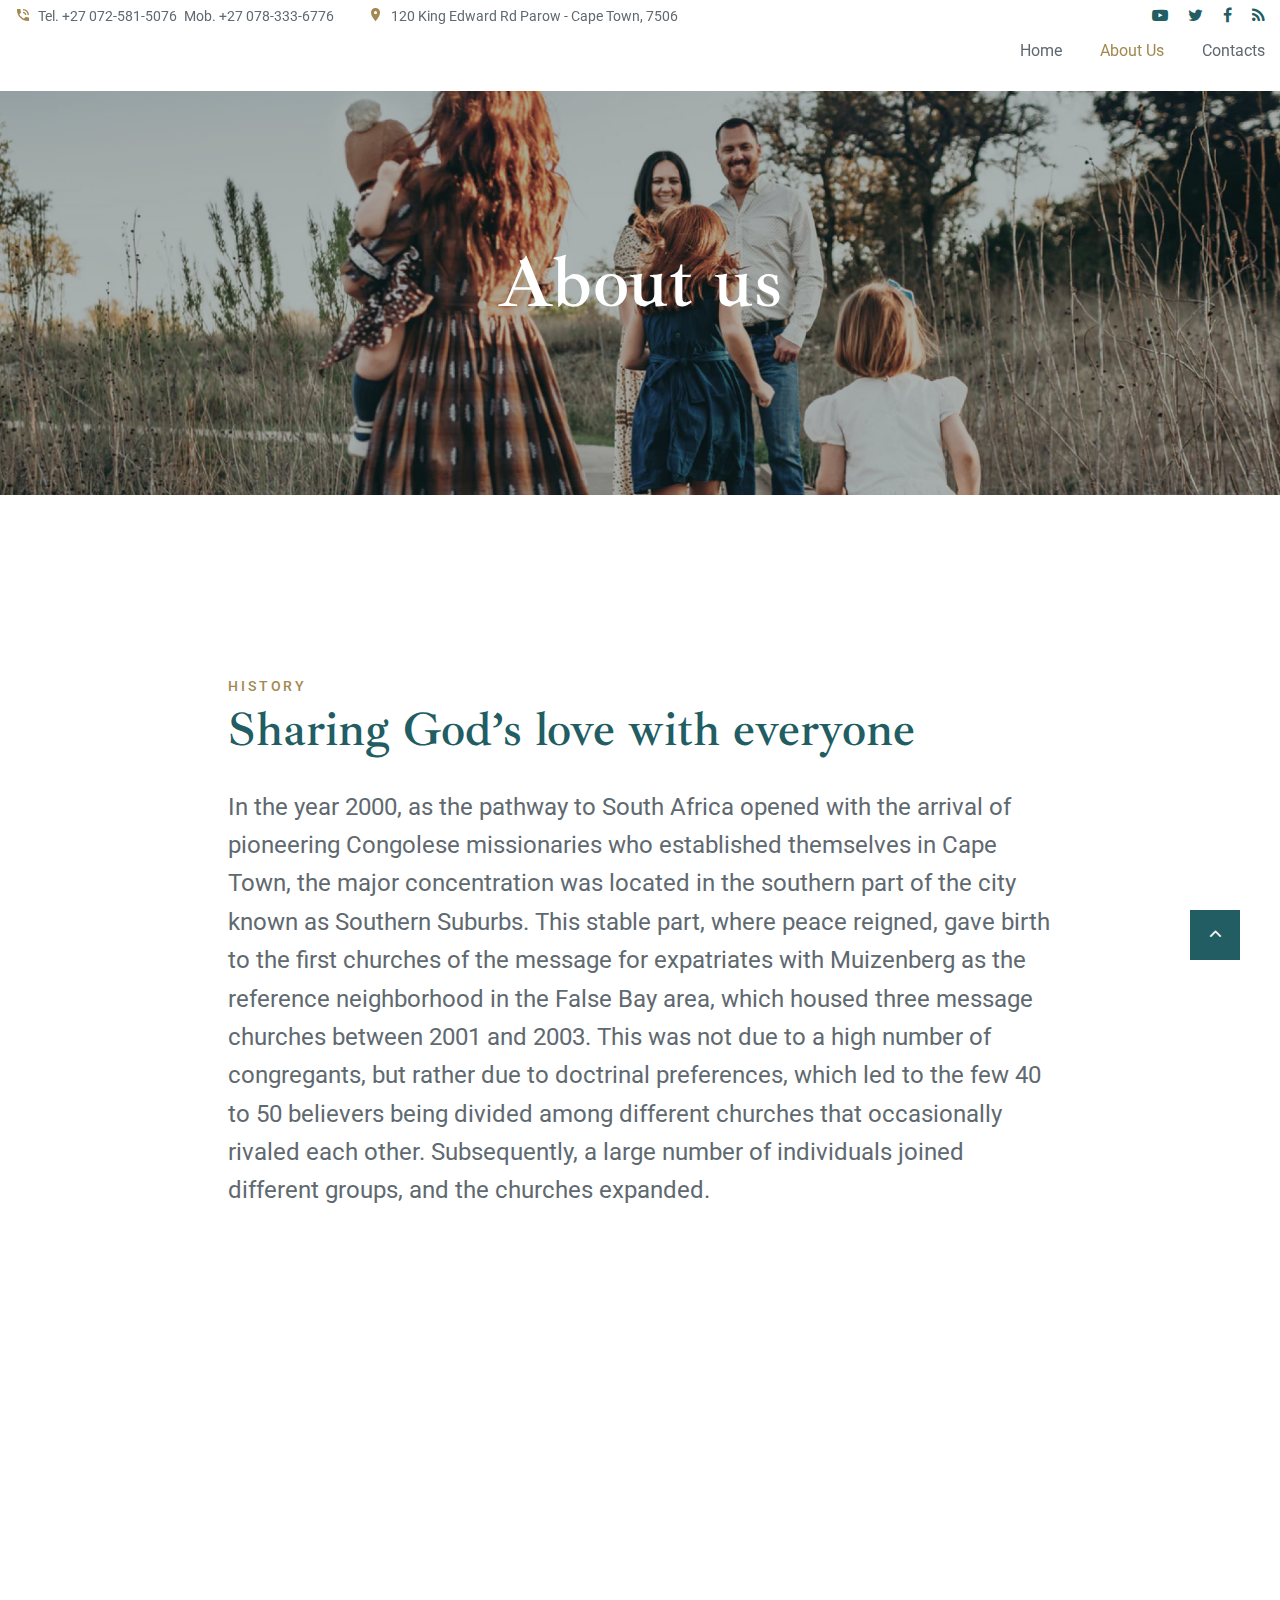
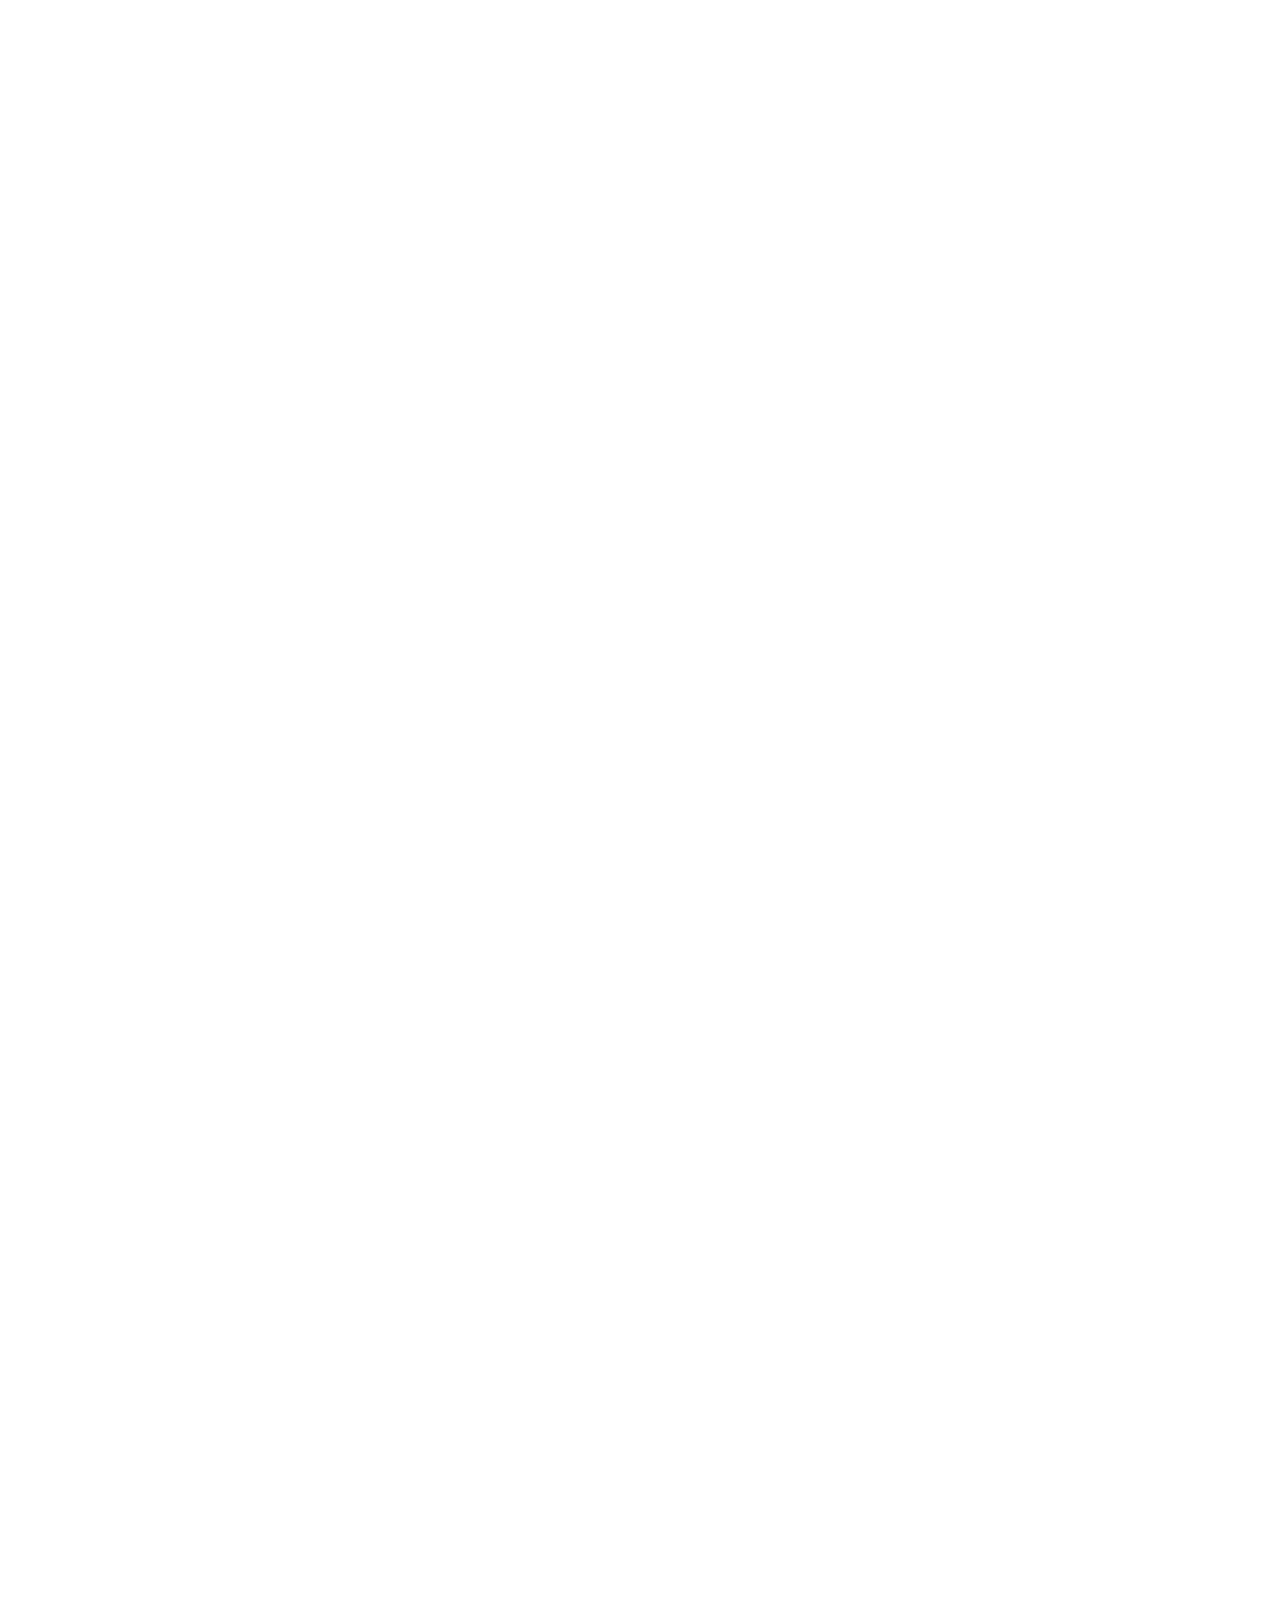
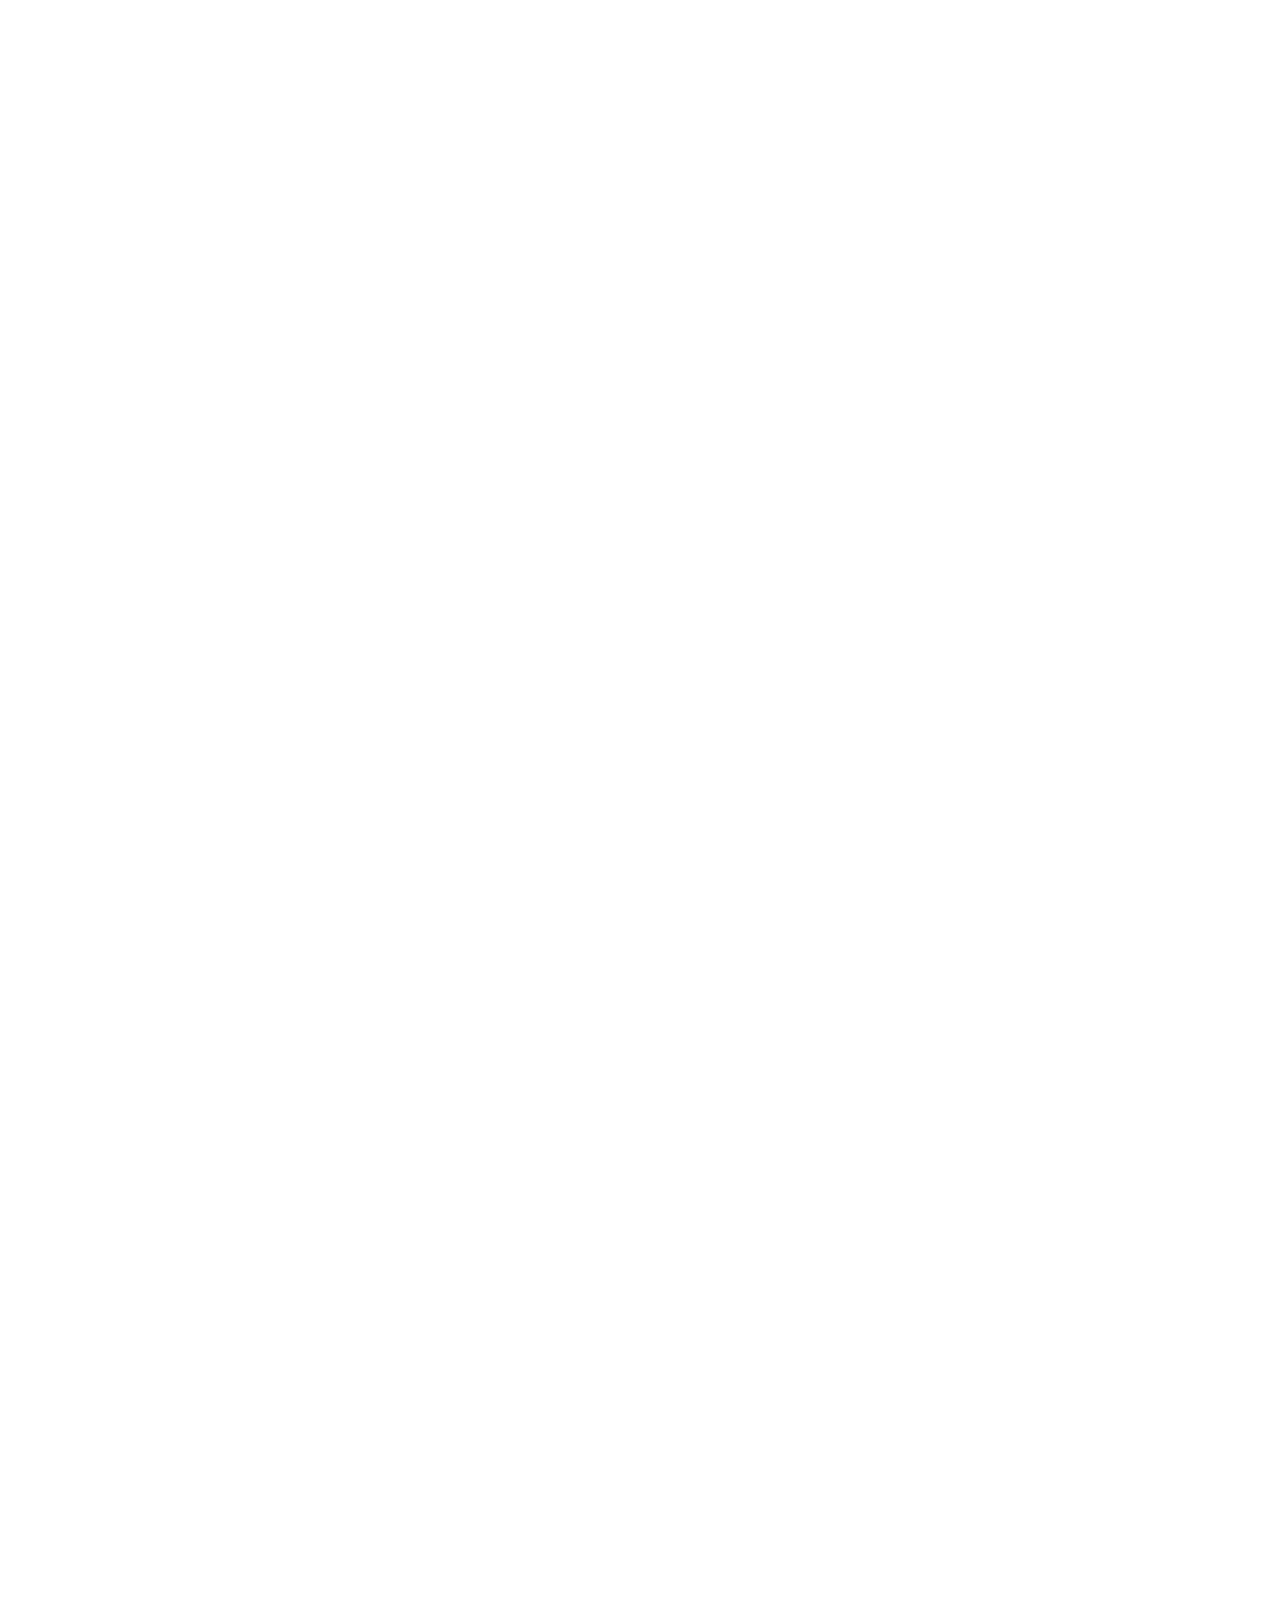
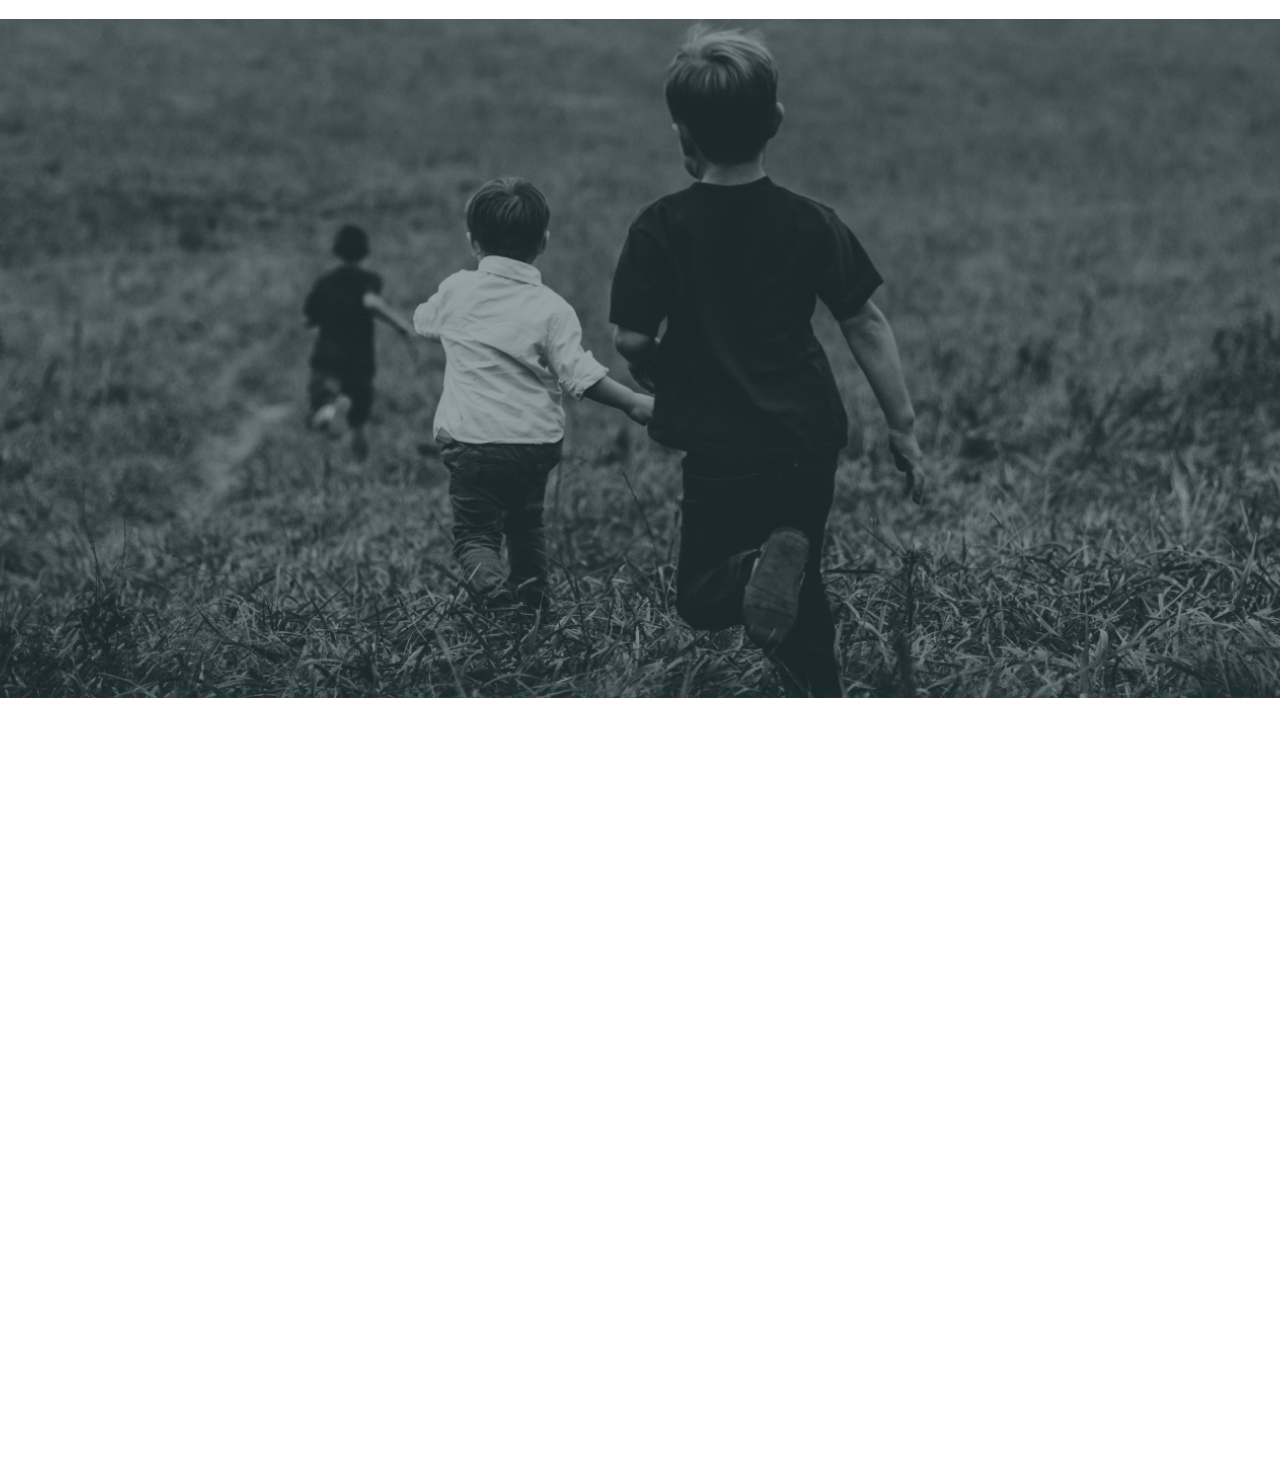
==== about-us.html @ 309193a9 "first commit" ====
<!DOCTYPE html>
<html class="wide wow-animation" lang="en">
  <head>
    <title>About Us</title>
    <meta charset="utf-8">
    <meta name="viewport" content="width=device-width, height=device-height, initial-scale=1.0">
    <meta http-equiv="X-UA-Compatible" content="IE=edge">
    <link rel="icon" href="images/favicon.ico" type="image/x-icon">
    <link rel="stylesheet" type="text/css" href="//fonts.googleapis.com/css?family=Roboto:400,500%7CIbarra+Real+Nova:400,600,600i,700">
    <link rel="stylesheet" href="css/bootstrap.css">
    <link rel="stylesheet" href="css/fonts.css">
    <link rel="stylesheet" href="css/style.css">
    <style>.ie-panel{display: none;background: #212121;padding: 10px 0;box-shadow: 3px 3px 5px 0 rgba(0,0,0,.3);clear: both;text-align:center;position: relative;z-index: 1;} html.ie-10 .ie-panel, html.lt-ie-10 .ie-panel {display: block;}</style>
  </head>
  <body>
    <div class="ie-panel"><a href="http://windows.microsoft.com/en-US/internet-explorer/"><img src="images/ie8-panel/warning_bar_0000_us.jpg" height="42" width="820" alt="You are using an outdated browser. For a faster, safer browsing experience, upgrade for free today."></a></div>
    <div class="preloader">
      <div class="preloader-body">
        <div class="cssload-container">
          <div class="cssload-speeding-wheel"></div>
        </div>
        <p>Loading...</p>
      </div>
    </div>
    <div class="page">
      <header class="section page-header">
        <!--RD Navbar-->
        <div class="rd-navbar-wrap">
          <nav class="rd-navbar rd-navbar-classic" data-layout="rd-navbar-fixed" data-sm-layout="rd-navbar-fixed" data-md-layout="rd-navbar-fixed" data-md-device-layout="rd-navbar-fixed" data-lg-layout="rd-navbar-static" data-lg-device-layout="rd-navbar-static" data-xl-layout="rd-navbar-static" data-xl-device-layout="rd-navbar-static" data-lg-stick-up-offset="46px" data-xl-stick-up-offset="46px" data-xxl-stick-up-offset="46px" data-lg-stick-up="true" data-xl-stick-up="true" data-xxl-stick-up="true">
            <div class="rd-navbar-collapse-toggle rd-navbar-fixed-element-1" data-rd-navbar-toggle=".rd-navbar-collapse"><span></span></div>
            <div class="rd-navbar-aside-outer rd-navbar-collapse">
              <div class="rd-navbar-aside">
                <ul class="list-inline list-inline-md">
                  <li>
                    <div class="unit unit-spacing-xs align-items-center">
                      <div class="unit-left"><span class="icon text-middle mdi-phone-in-talk mdi"></span></div>
                      <div class="unit-body"><a href="tel:+27 072-581-5076">Tel. +27 072-581-5076</a></div> 
                      <div class="unit-body"><a href="tel:+27 078-333-6776">Mob. +27 078-333-6776</a></div>
                    </div>
                  </li>
                  <li>
                    <div class="unit unit-spacing-xs align-items-center">
                      <div class="unit-left"><span class="icon text-middle mdi-map-marker mdi"></span></div>
                      <div class="unit-body"><a href="#">120 King Edward Rd Parow - Cape Town, 7506
</a></div>
                    </div>
                  </li>
                </ul>
                <ul class="social-list">
                  <li><a href="#"><span class="icon fa fa-youtube-play"></span></a></li>
                  <li><a href="#"><span class="icon fa fa-twitter"></span></a></li>
                  <li><a href="#"><span class="icon fa fa-facebook-f"></span></a></li>
                  <li><a href="#"><span class="icon fa fa-rss"></span></a></li>
                </ul>
              </div>
            </div>
            <div class="rd-navbar-main-outer">
              <div class="rd-navbar-main">
                <!--RD Navbar Panel-->
                <div class="rd-navbar-panel">
                  <!--RD Navbar Toggle-->
                  <button class="rd-navbar-toggle" data-rd-navbar-toggle=".rd-navbar-nav-wrap"><span></span></button>
                  <!--RD Navbar Brand-->
                  <div class="rd-navbar-brand">
                    <!--Brand--><a class="brand" href="index.html"><img class="brand-logo-dark" src="images/logo-default-189x54.png" alt="" width="94" height="27"/><img class="brand-logo-light" src="images/logo-default-189x54.png" alt="" width="94" height="27"/></a>
                  </div>
                </div>
                <div class="rd-navbar-main-element">
                  <div class="rd-navbar-nav-wrap">
                    <ul class="rd-navbar-nav">
                      <li class="rd-nav-item"><a class="rd-nav-link" href="index.html">Home</a>
                      </li>
                      <li class="rd-nav-item active"><a class="rd-nav-link" href="about-us.html">About Us</a>
                      </li>
                      <!--<li class="rd-nav-item"><a class="rd-nav-link" href="gallery.html">Gallery</a>
                      </li>-->
                      <!--<li class="rd-nav-item"><a class="rd-nav-link" href="events.html">Events</a>
                        <ul class="rd-menu rd-navbar-dropdown">
                          <li class="rd-dropdown-item"><a class="rd-dropdown-link" href="single-event.html">Single Event</a>
                          </li>
                        </ul>
                      </li>-->
                      <li class="rd-nav-item"><a class="rd-nav-link" href="contacts.html">Contacts</a>
                      </li>
                    </ul>
                  </div>
                </div>
              </div>
            </div>
          </nav>
        </div>
      </header>
      <!-- Breadcrumbs-->
      <section class="breadcrumbs-custom bg-image" style="background-image: url(images/breadcrumbs-bg-1.jpg)" data-preset='{"title":"Breadcrumbs","category":"header","reload":false,"id":"breadcrumbs"}'>
        <div class="container">
          <div class="h1 breadcrumbs-custom-title">About us</div>
          <ul class="breadcrumbs-custom-path">
            <li><a href="index.html">Home</a></li>
            <li class="active">About Us</li>
          </ul>
        </div>
      </section>
      <section class="section section-lg bg-default">
        <div class="container">
          <div class="row justify-content-center">
            <div class="col-xl-8 col-lg-10">
              <div class="pre-title wow fadeInLeft" data-wow-delay=".1s">HISTORY</div>
              <h2 class="wow fadeInRight" data-wow-delay=".2s">Sharing God’s love with everyone</h2>
              <p class="text-sm wow fadeInUp" data-wow-delay=".3s">In the year 2000, as the pathway to South Africa opened with the arrival of pioneering Congolese missionaries who established themselves in Cape Town, the major concentration was located in the southern part of the city known as Southern Suburbs. This stable part, where peace reigned, gave birth to the first churches of the message for expatriates with Muizenberg as the reference neighborhood in the False Bay area, which housed three message churches between 2001 and 2003. This was not due to a high number of congregants, but rather due to doctrinal preferences, which led to the few 40 to 50 believers being divided among different churches that occasionally rivaled each other. Subsequently, a large number of individuals joined different groups, and the churches expanded.</p>
              <p class="text-sm wow fadeInUp" data-wow-delay=".4s"> As a side note, it was in 2004, upon returning from a missionary trip to Namibia to the people situated in the refugee camps 300 km from Windhoek, that the apostle of the South took the initiative to explore the northern part of Cape Town, which had not been evangelized and was of no interest to anyone due to perceived danger and the inaccessible middle-class residents of the suburb.</p>
              <p class="text-sm wow fadeInUp" data-wow-delay=".5s">The very first missionary station, Kenos Tabernacle, was established in the Northern Suburbs in 2004, far from the other existing churches (35 km away). It began with door-to-door evangelism, which marked the public launch and the start of public worship services on June 6, 2004, precisely at the corner of Alexandra Street and Tygerberg Street in the spiritually dry community of Parow. Six people participated in this first public service.</p>
              <p class="text-sm wow fadeInUp" data-wow-delay=".6s">As the story goes of a missionary who visited a dry land, planted a flower, and prayed, it is said that the land later became a hub for exporting beautiful flowers and thrived. This story repeated itself in the community of Parow because, since the establishment of the Kenos Tabernacle, a great door opened for all, even denominations found opportunities to establish themselves in the area.</p>
              <p class="text-sm wow fadeInUp" data-wow-delay=".7s">Similar to when David defeated Goliath and all of Israel took courage and launched an assault on the Philistines, fear left many individuals, and they joined the area to settle. To this day, the community of Parow is filled with over 50 expatriate churches, both denominational and message-based. The Northern Suburbs now host a large number of churches from the city, while the community of Muizenberg, where pioneers once.</p>
              <p class="text-sm wow fadeInUp" data-wow-delay=".8s">flocked, has no active church left and has spiritually dried up, although it remains physically prestigious. The new center of radiant blessings has become the Parow neighborhood, where God has also rewarded the Kenos Tabernacle with its own place and is the very first expatriate church to build its own temple, remaining unaffiliated with existing trends in Congo or elsewhere. It is highly independent in its programs and schedule, and furthermore, it was unanimously dedicated by locals and expatriates in 2017.
              <p class="text-sm wow fadeInUp" data-wow-delay=".9s">Kenos is part of the history of beginnings, firstborns, pioneers, and scouts, thanks to the faith, courage, and visionary spirit to do new things instead of imitating what has already been done, to preach new things instead of repeating what others say, to take new paths instead of easily following the previously paved ones, and finally, to write its own story without clinging to the stories of others.</p>
              <p class="text-sm wow fadeInUp" data-wow-delay=".10s">Our slogan remains, "a small people with a great God," symbolizing humility and modesty while quietly carrying out work, similar to the sun that illuminates the earth without making any noise.</p>
            </p>
            
            </div>
          </div>
        </div>
      </section>
      <section class="section section-lg bg-default">
        <div class="container">
          <div class="row row-narrow-50 align-items-center row-30">
            <div class="col-lg-7 wow fadeInLeft" data-wow-delay=".2s">
              <div class="inset-xl-right-60"><img src="images/william-branham.jpg" alt="" width="660" height="495"/>
              </div>
            </div>
            <div class="col-lg-5 wow fadeInRight" data-wow-delay=".3s">
              <div class="pre-title">what we believe</div>
              <h2>The message of the hour</h2>
              <p>Throughout his ministry, Branham taught a doctrine of faith healing that was often his central teaching during the healing campaign. He believed healing was the main focus of the ministry of Jesus Christ and believed in a dual atonement; "salvation for the soul and healing for the body".</p>
            </div>
          </div>
        </div>
      </section>
      <!--<section class="section section-lg bg-default">
        <div class="container">
          <div class="row row-narrow-50 align-items-center row-30 flex-xl-row-reverse">
            <div class="col-lg-7 wow fadeInRight" data-wow-delay=".2s">
              <div class="inset-xl-left-60"><img src="images/about-2-660x495.jpg" alt="" width="660" height="495"/>
              </div>
            </div>
            <div class="col-lg-5 wow fadeInLeft" data-wow-delay=".3s">
              <div class="pre-title">LEAD PASTOR</div>
              <h2>Justin Kendrick<br>Lead pastor</h2>
              <p>Lorem ipsum dolor sit amet, consectetur adipiscing elit. Vestibulum sed elit a urna mollis varius nec at ligula. Vivamus rhoncus odio ut ultrices efficitur. Suspendisse potenti.</p>
              <div class="quote-italic">“Donec mollis risus arcu, at vestibulum lacus. Nunc sodales purus non interdum...”</div><img src="images/signature-132x43.png" alt="" width="132" height="43"/>
            </div>
          </div>
        </div>
      </section>-->
      <section class="section section-lg bg-default">
        <div class="container">
          <div class="row row-narrow-50 align-items-center row-30">
            <div class="col-lg-7 wow fadeInLeft" data-wow-delay=".2s">
              <div class="inset-xl-right-60"><img src="images/about-3-660x495.jpg" alt="" width="660" height="495"/>
              </div>
            </div>
            <div class="col-lg-5 wow fadeInRight" data-wow-delay=".3s">
              <div class="pre-title">Become a part of our community</div>
              <h2>Join our church</h2>
             <!-- <p>Vivamus rhoncus odio ut ultrices efficitur. Suspendisse potenti. Donec congue aliquam elit, non fringilla enim.</p>-->
              <ul class="list-marked inset-xl-left-20 font-weight-medium text-primary">
                <li>Church office</li>
                <li>Greeting</li>
                <li>Hospitality</li>
                <li>Impact groups</li>
              </ul>
              <!--<p>Nunc fermentum tristique enim, non volutpat sem venenatis non. Nulla elementum pretium magna, nec consequat elit.</p>-->
              <a class="shadow btn btn-icon btn-icon-right btn-primary btn-svg offset-xl-55" href="about-us.html" data-wow-delay=".3s"><span class="svg-icon">
                  <svg xmlns="http://www.w3.org/2000/svg" width="18" height="10" viewbox="0 0 18 10" fill="#fff">
                    <path d="M13 10V6H0V4H13V0L18 5L13 10Z" fill=""></path>
                  </svg></span><span>Join now</span></a>
            </div>
          </div>
        </div>
      </section>
      <section class="section section-centered-content bg-img-2 section-lg context-dark">
        <div class="container text-center">
          <div class="h1 wow fadeInUp">Sharing our faith & love to children</div>
          <p class="wow fadeInUp text-sm">Make a contribution</p><a class="wow fadeInUp shadow btn btn-md btn-secondary offset-xl-50 wow fadeInUp" href="#" data-wow-delay=".3s">Donate now</a>
        </div>
      </section>

      
      <footer class="section footer-classic">
        <div class="footer-body">
          <div class="container">
            <div class="row justify-content-xl-between row-40 justify-content-lg-center">
              <div class="col-lg-6">
                <div class="row row-20">
                  <div class="col-sm-4 col-6 wow fadeInUp" data-wow-delay=".1s">
                    <div class="footer-title">Who We Are</div>
                    <ul class="nav-list">
                      <li><a href="about-us.html">About Us</a></li>
                      <!--<li><a href="ministries.html">Ministries</a></li>-->
                      <!--<li><a href="gallery.html">Gallery</a></li>-->
                      <li><a href="contacts.html">Contacts</a></li>
                    </ul>
                  </div>
                  <!--<div class="col-sm-4 col-6 wow fadeInUp" data-wow-delay=".2s">
                    <div class="footer-title">Info</div>
                    <ul class="nav-list">
                      <li><a href="#">Pastors</a></li>
                      <li><a href="#">Careers</a></li>
                      <li><a href="#">Community</a></li>
                      <li><a href="#">Blog</a></li>
                      <li><a href="#">Gallery</a></li>
                    </ul>
                  </div>
                  <div class="col-sm-4 col-6 wow fadeInUp" data-wow-delay=".3s">
                    <div class="footer-title">Help</div>
                    <ul class="nav-list">
                      <li><a href="#">Donate Now</a></li>
                      <li><a href="#">FAQ</a></li>
                      <li><a href="privacy-policy.html">Privacy Policy</a></li>
                    </ul>
                  </div>-->
                </div>
              </div>
              <div class="col-lg-5 inset-right-100 wow fadeInRight" data-wow-delay=".3s">
                <div class="footer-title">Contact us</div>
                <ul class="contact-list">
                  <li>120 King Edward Rd Parow - Cape Town, 7506 
                     Questions? Please write us at:<a class="link-secondary" href="mailto:#">davimuz@googlemail.com</a></li>
                  <li><span>Call us:</span><a class="phone" href="tel:#">+27 725815076 </a></li>
                </ul>
                <ul class="social-list">
                  <li><a href="#"><span class="icon fa fa-youtube-play"></span></a></li>
                  <li><a href="#"><span class="icon fa fa-twitter"></span></a></li>
                  <li><a href="#"><span class="icon fa fa-facebook-f"></span></a></li>
                  <li><a href="#"><span class="icon fa fa-rss"></span></a></li>
                </ul>
              </div>
            </div>
          </div>
        </div>
        <div class="footer-aside">
          <div class="container">
            <div class="row row-xl-40">
              <div class="col-12 wow fadeInUp" data-wow-delay=".2s">
                <p>OPERATIONS:<br>
 
1.	Cost: to find a very cost-effective way to move around in the mission and to never be a burden to the people receiving the gospel which is free of charge.  
 <br>
2.	Finance: The main Source is autonomous support by the missionary himself, Secondly by the Church that will have a missionary funds account established, thirdly by sponsors that will be willing to join and support financially the missions, and fourthly by volunteers willing to support the missions as call out will always be announced in advance.  
</p>
              </div>
              <div class="col-12 wow fadeInUp" data-wow-delay=".4s">
                <p class="rights"><span>&copy;&nbsp; </span><span class="copyright-year"></span><span>&nbsp;</span><span>KENOS</span><span>.&nbsp;</span><span>All Rights Reserved.</span></p>
              </div>
            </div>
          </div>
        </div>
      </footer>



    </div>
    <div class="snackbars" id="form-output-global"></div>
    <script src="js/core.min.js"></script>
    <script src="js/script.js"></script>
  </body>
</html>
---- css/fonts.css ----
/** @group Fonts */
/** @section Font Awesome Icons 4.7.0 */
@font-face {
	font-family: 'FontAwesome';
	src: url("../fonts/fontawesome-webfont.eot?v=4.7.0");
	src: url("../fonts/fontawesome-webfont.eot?#iefix&v=4.7.0") format("embedded-opentype"), url("../fonts/fontawesome-webfont.woff2?v=4.7.0") format("woff2"), url("../fonts/fontawesome-webfont.woff?v=4.7.0") format("woff"), url("../fonts/fontawesome-webfont.ttf?v=4.7.0") format("truetype"), url("../fonts/fontawesome-webfont.svg?v=4.7.0#fontawesomeregular") format("svg");
	font-weight: normal;
	font-style: normal;
}

.fa {
	display: inline-block;
	font-family: 'FontAwesome';
	font-size: inherit;
	text-rendering: auto;
	-webkit-font-smoothing: antialiased;
	-moz-osx-font-smoothing: grayscale;
}

[class*='fa-']:before {
	font-weight: 400;
	font-family: 'FontAwesome';
}

/* makes the font 33% larger relative to the icon container */
.fa-lg {
	font-size: 1.33333333em;
	line-height: 0.75em;
	vertical-align: -15%;
}

.fa-2x {
	font-size: 2em;
}

.fa-3x {
	font-size: 3em;
}

.fa-4x {
	font-size: 4em;
}

.fa-5x {
	font-size: 5em;
}

.fa-fw {
	width: 1.28571429em;
	text-align: center;
}

.fa-ul {
	padding-left: 0;
	margin-left: 2.14285714em;
	list-style-type: none;
}

.fa-ul > li {
	position: relative;
}

.fa-li {
	position: absolute;
	left: -2.14285714em;
	width: 2.14285714em;
	top: 0.14285714em;
	text-align: center;
}

.fa-li.fa-lg {
	left: -1.85714286em;
}

.fa-border {
	padding: .2em .25em .15em;
	border: solid 0.08em #eeeeee;
	border-radius: .1em;
}

.fa-pull-left {
	float: left;
}

.fa-pull-right {
	float: right;
}

.fa.fa-pull-left {
	margin-right: .3em;
}

.fa.fa-pull-right {
	margin-left: .3em;
}

/* Deprecated as of 4.4.0 */
.pull-right {
	float: right;
}

.pull-left {
	float: left;
}

.fa.pull-left {
	margin-right: .3em;
}

.fa.pull-right {
	margin-left: .3em;
}

.fa-spin {
	-webkit-animation: fa-spin 2s infinite linear;
	animation: fa-spin 2s infinite linear;
}

.fa-pulse {
	-webkit-animation: fa-spin 1s infinite steps(8);
	animation: fa-spin 1s infinite steps(8);
}

@-webkit-keyframes fa-spin {
	0% {
		-webkit-transform: rotate(0deg);
		transform: rotate(0deg);
	}
	100% {
		-webkit-transform: rotate(359deg);
		transform: rotate(359deg);
	}
}

@keyframes fa-spin {
	0% {
		-webkit-transform: rotate(0deg);
		transform: rotate(0deg);
	}
	100% {
		-webkit-transform: rotate(359deg);
		transform: rotate(359deg);
	}
}

.fa-rotate-90 {
	-ms-filter: "progid:DXImageTransform.Microsoft.BasicImage(rotation=1)";
	-webkit-transform: rotate(90deg);
	-ms-transform: rotate(90deg);
	transform: rotate(90deg);
}

.fa-rotate-180 {
	-ms-filter: "progid:DXImageTransform.Microsoft.BasicImage(rotation=2)";
	-webkit-transform: rotate(180deg);
	-ms-transform: rotate(180deg);
	transform: rotate(180deg);
}

.fa-rotate-270 {
	-ms-filter: "progid:DXImageTransform.Microsoft.BasicImage(rotation=3)";
	-webkit-transform: rotate(270deg);
	-ms-transform: rotate(270deg);
	transform: rotate(270deg);
}

.fa-flip-horizontal {
	-ms-filter: "progid:DXImageTransform.Microsoft.BasicImage(rotation=0, mirror=1)";
	-webkit-transform: scale(-1, 1);
	-ms-transform: scale(-1, 1);
	transform: scale(-1, 1);
}

.fa-flip-vertical {
	-ms-filter: "progid:DXImageTransform.Microsoft.BasicImage(rotation=2, mirror=1)";
	-webkit-transform: scale(1, -1);
	-ms-transform: scale(1, -1);
	transform: scale(1, -1);
}

:root .fa-rotate-90,
:root .fa-rotate-180,
:root .fa-rotate-270,
:root .fa-flip-horizontal,
:root .fa-flip-vertical {
	filter: none;
}

.fa-stack {
	position: relative;
	display: inline-block;
	width: 2em;
	height: 2em;
	line-height: 2em;
	vertical-align: middle;
}

.fa-stack-1x,
.fa-stack-2x {
	position: absolute;
	left: 0;
	width: 100%;
	text-align: center;
}

.fa-stack-1x {
	line-height: inherit;
}

.fa-stack-2x {
	font-size: 2em;
}

.fa-inverse {
	color: #ffffff;
}

/* Font Awesome uses the Unicode Private Use Area (PUA) to ensure screen
   readers do not read off random characters that represent icons */
.fa-glass:before {
	content: "\f000";
}

.fa-music:before {
	content: "\f001";
}

.fa-search:before {
	content: "\f002";
}

.fa-envelope-o:before {
	content: "\f003";
}

.fa-heart:before {
	content: "\f004";
}

.fa-star:before {
	content: "\f005";
}

.fa-star-o:before {
	content: "\f006";
}

.fa-user:before {
	content: "\f007";
}

.fa-film:before {
	content: "\f008";
}

.fa-th-large:before {
	content: "\f009";
}

.fa-th:before {
	content: "\f00a";
}

.fa-th-list:before {
	content: "\f00b";
}

.fa-check:before {
	content: "\f00c";
}

.fa-remove:before,
.fa-close:before,
.fa-times:before {
	content: "\f00d";
}

.fa-search-plus:before {
	content: "\f00e";
}

.fa-search-minus:before {
	content: "\f010";
}

.fa-power-off:before {
	content: "\f011";
}

.fa-signal:before {
	content: "\f012";
}

.fa-gear:before,
.fa-cog:before {
	content: "\f013";
}

.fa-trash-o:before {
	content: "\f014";
}

.fa-home:before {
	content: "\f015";
}

.fa-file-o:before {
	content: "\f016";
}

.fa-clock-o:before {
	content: "\f017";
}

.fa-road:before {
	content: "\f018";
}

.fa-download:before {
	content: "\f019";
}

.fa-arrow-circle-o-down:before {
	content: "\f01a";
}

.fa-arrow-circle-o-up:before {
	content: "\f01b";
}

.fa-inbox:before {
	content: "\f01c";
}

.fa-play-circle-o:before {
	content: "\f01d";
}

.fa-rotate-right:before,
.fa-repeat:before {
	content: "\f01e";
}

.fa-refresh:before {
	content: "\f021";
}

.fa-list-alt:before {
	content: "\f022";
}

.fa-lock:before {
	content: "\f023";
}

.fa-flag:before {
	content: "\f024";
}

.fa-headphones:before {
	content: "\f025";
}

.fa-volume-off:before {
	content: "\f026";
}

.fa-volume-down:before {
	content: "\f027";
}

.fa-volume-up:before {
	content: "\f028";
}

.fa-qrcode:before {
	content: "\f029";
}

.fa-barcode:before {
	content: "\f02a";
}

.fa-tag:before {
	content: "\f02b";
}

.fa-tags:before {
	content: "\f02c";
}

.fa-book:before {
	content: "\f02d";
}

.fa-bookmark:before {
	content: "\f02e";
}

.fa-print:before {
	content: "\f02f";
}

.fa-camera:before {
	content: "\f030";
}

.fa-font:before {
	content: "\f031";
}

.fa-bold:before {
	content: "\f032";
}

.fa-italic:before {
	content: "\f033";
}

.fa-text-height:before {
	content: "\f034";
}

.fa-text-width:before {
	content: "\f035";
}

.fa-align-left:before {
	content: "\f036";
}

.fa-align-center:before {
	content: "\f037";
}

.fa-align-right:before {
	content: "\f038";
}

.fa-align-justify:before {
	content: "\f039";
}

.fa-list:before {
	content: "\f03a";
}

.fa-dedent:before,
.fa-outdent:before {
	content: "\f03b";
}

.fa-indent:before {
	content: "\f03c";
}

.fa-video-camera:before {
	content: "\f03d";
}

.fa-photo:before,
.fa-image:before,
.fa-picture-o:before {
	content: "\f03e";
}

.fa-pencil:before {
	content: "\f040";
}

.fa-map-marker:before {
	content: "\f041";
}

.fa-adjust:before {
	content: "\f042";
}

.fa-tint:before {
	content: "\f043";
}

.fa-edit:before,
.fa-pencil-square-o:before {
	content: "\f044";
}

.fa-share-square-o:before {
	content: "\f045";
}

.fa-check-square-o:before {
	content: "\f046";
}

.fa-arrows:before {
	content: "\f047";
}

.fa-step-backward:before {
	content: "\f048";
}

.fa-fast-backward:before {
	content: "\f049";
}

.fa-backward:before {
	content: "\f04a";
}

.fa-play:before {
	content: "\f04b";
}

.fa-pause:before {
	content: "\f04c";
}

.fa-stop:before {
	content: "\f04d";
}

.fa-forward:before {
	content: "\f04e";
}

.fa-fast-forward:before {
	content: "\f050";
}

.fa-step-forward:before {
	content: "\f051";
}

.fa-eject:before {
	content: "\f052";
}

.fa-chevron-left:before {
	content: "\f053";
}

.fa-chevron-right:before {
	content: "\f054";
}

.fa-plus-circle:before {
	content: "\f055";
}

.fa-minus-circle:before {
	content: "\f056";
}

.fa-times-circle:before {
	content: "\f057";
}

.fa-check-circle:before {
	content: "\f058";
}

.fa-question-circle:before {
	content: "\f059";
}

.fa-info-circle:before {
	content: "\f05a";
}

.fa-crosshairs:before {
	content: "\f05b";
}

.fa-times-circle-o:before {
	content: "\f05c";
}

.fa-check-circle-o:before {
	content: "\f05d";
}

.fa-ban:before {
	content: "\f05e";
}

.fa-arrow-left:before {
	content: "\f060";
}

.fa-arrow-right:before {
	content: "\f061";
}

.fa-arrow-up:before {
	content: "\f062";
}

.fa-arrow-down:before {
	content: "\f063";
}

.fa-mail-forward:before,
.fa-share:before {
	content: "\f064";
}

.fa-expand:before {
	content: "\f065";
}

.fa-compress:before {
	content: "\f066";
}

.fa-plus:before {
	content: "\f067";
}

.fa-minus:before {
	content: "\f068";
}

.fa-asterisk:before {
	content: "\f069";
}

.fa-exclamation-circle:before {
	content: "\f06a";
}

.fa-gift:before {
	content: "\f06b";
}

.fa-leaf:before {
	content: "\f06c";
}

.fa-fire:before {
	content: "\f06d";
}

.fa-eye:before {
	content: "\f06e";
}

.fa-eye-slash:before {
	content: "\f070";
}

.fa-warning:before,
.fa-exclamation-triangle:before {
	content: "\f071";
}

.fa-plane:before {
	content: "\f072";
}

.fa-calendar:before {
	content: "\f073";
}

.fa-random:before {
	content: "\f074";
}

.fa-comment:before {
	content: "\f075";
}

.fa-magnet:before {
	content: "\f076";
}

.fa-chevron-up:before {
	content: "\f077";
}

.fa-chevron-down:before {
	content: "\f078";
}

.fa-retweet:before {
	content: "\f079";
}

.fa-shopping-cart:before {
	content: "\f07a";
}

.fa-folder:before {
	content: "\f07b";
}

.fa-folder-open:before {
	content: "\f07c";
}

.fa-arrows-v:before {
	content: "\f07d";
}

.fa-arrows-h:before {
	content: "\f07e";
}

.fa-bar-chart-o:before,
.fa-bar-chart:before {
	content: "\f080";
}

.fa-twitter-square:before {
	content: "\f081";
}

.fa-facebook-square:before {
	content: "\f082";
}

.fa-camera-retro:before {
	content: "\f083";
}

.fa-key:before {
	content: "\f084";
}

.fa-gears:before,
.fa-cogs:before {
	content: "\f085";
}

.fa-comments:before {
	content: "\f086";
}

.fa-thumbs-o-up:before {
	content: "\f087";
}

.fa-thumbs-o-down:before {
	content: "\f088";
}

.fa-star-half:before {
	content: "\f089";
}

.fa-heart-o:before {
	content: "\f08a";
}

.fa-sign-out:before {
	content: "\f08b";
}

.fa-linkedin-square:before {
	content: "\f08c";
}

.fa-thumb-tack:before {
	content: "\f08d";
}

.fa-external-link:before {
	content: "\f08e";
}

.fa-sign-in:before {
	content: "\f090";
}

.fa-trophy:before {
	content: "\f091";
}

.fa-github-square:before {
	content: "\f092";
}

.fa-upload:before {
	content: "\f093";
}

.fa-lemon-o:before {
	content: "\f094";
}

.fa-phone:before {
	content: "\f095";
}

.fa-square-o:before {
	content: "\f096";
}

.fa-bookmark-o:before {
	content: "\f097";
}

.fa-phone-square:before {
	content: "\f098";
}

.fa-twitter:before {
	content: "\f099";
}

.fa-facebook-f:before,
.fa-facebook:before {
	content: "\f09a";
}

.fa-github:before {
	content: "\f09b";
}

.fa-unlock:before {
	content: "\f09c";
}

.fa-credit-card:before {
	content: "\f09d";
}

.fa-feed:before,
.fa-rss:before {
	content: "\f09e";
}

.fa-hdd-o:before {
	content: "\f0a0";
}

.fa-bullhorn:before {
	content: "\f0a1";
}

.fa-bell:before {
	content: "\f0f3";
}

.fa-certificate:before {
	content: "\f0a3";
}

.fa-hand-o-right:before {
	content: "\f0a4";
}

.fa-hand-o-left:before {
	content: "\f0a5";
}

.fa-hand-o-up:before {
	content: "\f0a6";
}

.fa-hand-o-down:before {
	content: "\f0a7";
}

.fa-arrow-circle-left:before {
	content: "\f0a8";
}

.fa-arrow-circle-right:before {
	content: "\f0a9";
}

.fa-arrow-circle-up:before {
	content: "\f0aa";
}

.fa-arrow-circle-down:before {
	content: "\f0ab";
}

.fa-globe:before {
	content: "\f0ac";
}

.fa-wrench:before {
	content: "\f0ad";
}

.fa-tasks:before {
	content: "\f0ae";
}

.fa-filter:before {
	content: "\f0b0";
}

.fa-briefcase:before {
	content: "\f0b1";
}

.fa-arrows-alt:before {
	content: "\f0b2";
}

.fa-group:before,
.fa-users:before {
	content: "\f0c0";
}

.fa-chain:before,
.fa-link:before {
	content: "\f0c1";
}

.fa-cloud:before {
	content: "\f0c2";
}

.fa-flask:before {
	content: "\f0c3";
}

.fa-cut:before,
.fa-scissors:before {
	content: "\f0c4";
}

.fa-copy:before,
.fa-files-o:before {
	content: "\f0c5";
}

.fa-paperclip:before {
	content: "\f0c6";
}

.fa-save:before,
.fa-floppy-o:before {
	content: "\f0c7";
}

.fa-square:before {
	content: "\f0c8";
}

.fa-navicon:before,
.fa-reorder:before,
.fa-bars:before {
	content: "\f0c9";
}

.fa-list-ul:before {
	content: "\f0ca";
}

.fa-list-ol:before {
	content: "\f0cb";
}

.fa-strikethrough:before {
	content: "\f0cc";
}

.fa-underline:before {
	content: "\f0cd";
}

.fa-table:before {
	content: "\f0ce";
}

.fa-magic:before {
	content: "\f0d0";
}

.fa-truck:before {
	content: "\f0d1";
}

.fa-pinterest:before {
	content: "\f0d2";
}

.fa-pinterest-square:before {
	content: "\f0d3";
}

.fa-google-plus-square:before {
	content: "\f0d4";
}

.fa-google-plus:before {
	content: "\f0d5";
}

.fa-money:before {
	content: "\f0d6";
}

.fa-caret-down:before {
	content: "\f0d7";
}

.fa-caret-up:before {
	content: "\f0d8";
}

.fa-caret-left:before {
	content: "\f0d9";
}

.fa-caret-right:before {
	content: "\f0da";
}

.fa-columns:before {
	content: "\f0db";
}

.fa-unsorted:before,
.fa-sort:before {
	content: "\f0dc";
}

.fa-sort-down:before,
.fa-sort-desc:before {
	content: "\f0dd";
}

.fa-sort-up:before,
.fa-sort-asc:before {
	content: "\f0de";
}

.fa-envelope:before {
	content: "\f0e0";
}

.fa-linkedin:before {
	content: "\f0e1";
}

.fa-rotate-left:before,
.fa-undo:before {
	content: "\f0e2";
}

.fa-legal:before,
.fa-gavel:before {
	content: "\f0e3";
}

.fa-dashboard:before,
.fa-tachometer:before {
	content: "\f0e4";
}

.fa-comment-o:before {
	content: "\f0e5";
}

.fa-comments-o:before {
	content: "\f0e6";
}

.fa-flash:before,
.fa-bolt:before {
	content: "\f0e7";
}

.fa-sitemap:before {
	content: "\f0e8";
}

.fa-umbrella:before {
	content: "\f0e9";
}

.fa-paste:before,
.fa-clipboard:before {
	content: "\f0ea";
}

.fa-lightbulb-o:before {
	content: "\f0eb";
}

.fa-exchange:before {
	content: "\f0ec";
}

.fa-cloud-download:before {
	content: "\f0ed";
}

.fa-cloud-upload:before {
	content: "\f0ee";
}

.fa-user-md:before {
	content: "\f0f0";
}

.fa-stethoscope:before {
	content: "\f0f1";
}

.fa-suitcase:before {
	content: "\f0f2";
}

.fa-bell-o:before {
	content: "\f0a2";
}

.fa-coffee:before {
	content: "\f0f4";
}

.fa-cutlery:before {
	content: "\f0f5";
}

.fa-file-text-o:before {
	content: "\f0f6";
}

.fa-building-o:before {
	content: "\f0f7";
}

.fa-hospital-o:before {
	content: "\f0f8";
}

.fa-ambulance:before {
	content: "\f0f9";
}

.fa-medkit:before {
	content: "\f0fa";
}

.fa-fighter-jet:before {
	content: "\f0fb";
}

.fa-beer:before {
	content: "\f0fc";
}

.fa-h-square:before {
	content: "\f0fd";
}

.fa-plus-square:before {
	content: "\f0fe";
}

.fa-angle-double-left:before {
	content: "\f100";
}

.fa-angle-double-right:before {
	content: "\f101";
}

.fa-angle-double-up:before {
	content: "\f102";
}

.fa-angle-double-down:before {
	content: "\f103";
}

.fa-angle-left:before {
	content: "\f104";
}

.fa-angle-right:before {
	content: "\f105";
}

.fa-angle-up:before {
	content: "\f106";
}

.fa-angle-down:before {
	content: "\f107";
}

.fa-desktop:before {
	content: "\f108";
}

.fa-laptop:before {
	content: "\f109";
}

.fa-tablet:before {
	content: "\f10a";
}

.fa-mobile-phone:before,
.fa-mobile:before {
	content: "\f10b";
}

.fa-circle-o:before {
	content: "\f10c";
}

.fa-quote-left:before {
	content: "\f10d";
}

.fa-quote-right:before {
	content: "\f10e";
}

.fa-spinner:before {
	content: "\f110";
}

.fa-circle:before {
	content: "\f111";
}

.fa-mail-reply:before,
.fa-reply:before {
	content: "\f112";
}

.fa-github-alt:before {
	content: "\f113";
}

.fa-folder-o:before {
	content: "\f114";
}

.fa-folder-open-o:before {
	content: "\f115";
}

.fa-smile-o:before {
	content: "\f118";
}

.fa-frown-o:before {
	content: "\f119";
}

.fa-meh-o:before {
	content: "\f11a";
}

.fa-gamepad:before {
	content: "\f11b";
}

.fa-keyboard-o:before {
	content: "\f11c";
}

.fa-flag-o:before {
	content: "\f11d";
}

.fa-flag-checkered:before {
	content: "\f11e";
}

.fa-terminal:before {
	content: "\f120";
}

.fa-code:before {
	content: "\f121";
}

.fa-mail-reply-all:before,
.fa-reply-all:before {
	content: "\f122";
}

.fa-star-half-empty:before,
.fa-star-half-full:before,
.fa-star-half-o:before {
	content: "\f123";
}

.fa-location-arrow:before {
	content: "\f124";
}

.fa-crop:before {
	content: "\f125";
}

.fa-code-fork:before {
	content: "\f126";
}

.fa-unlink:before,
.fa-chain-broken:before {
	content: "\f127";
}

.fa-question:before {
	content: "\f128";
}

.fa-info:before {
	content: "\f129";
}

.fa-exclamation:before {
	content: "\f12a";
}

.fa-superscript:before {
	content: "\f12b";
}

.fa-subscript:before {
	content: "\f12c";
}

.fa-eraser:before {
	content: "\f12d";
}

.fa-puzzle-piece:before {
	content: "\f12e";
}

.fa-microphone:before {
	content: "\f130";
}

.fa-microphone-slash:before {
	content: "\f131";
}

.fa-shield:before {
	content: "\f132";
}

.fa-calendar-o:before {
	content: "\f133";
}

.fa-fire-extinguisher:before {
	content: "\f134";
}

.fa-rocket:before {
	content: "\f135";
}

.fa-maxcdn:before {
	content: "\f136";
}

.fa-chevron-circle-left:before {
	content: "\f137";
}

.fa-chevron-circle-right:before {
	content: "\f138";
}

.fa-chevron-circle-up:before {
	content: "\f139";
}

.fa-chevron-circle-down:before {
	content: "\f13a";
}

.fa-html5:before {
	content: "\f13b";
}

.fa-css3:before {
	content: "\f13c";
}

.fa-anchor:before {
	content: "\f13d";
}

.fa-unlock-alt:before {
	content: "\f13e";
}

.fa-bullseye:before {
	content: "\f140";
}

.fa-ellipsis-h:before {
	content: "\f141";
}

.fa-ellipsis-v:before {
	content: "\f142";
}

.fa-rss-square:before {
	content: "\f143";
}

.fa-play-circle:before {
	content: "\f144";
}

.fa-ticket:before {
	content: "\f145";
}

.fa-minus-square:before {
	content: "\f146";
}

.fa-minus-square-o:before {
	content: "\f147";
}

.fa-level-up:before {
	content: "\f148";
}

.fa-level-down:before {
	content: "\f149";
}

.fa-check-square:before {
	content: "\f14a";
}

.fa-pencil-square:before {
	content: "\f14b";
}

.fa-external-link-square:before {
	content: "\f14c";
}

.fa-share-square:before {
	content: "\f14d";
}

.fa-compass:before {
	content: "\f14e";
}

.fa-toggle-down:before,
.fa-caret-square-o-down:before {
	content: "\f150";
}

.fa-toggle-up:before,
.fa-caret-square-o-up:before {
	content: "\f151";
}

.fa-toggle-right:before,
.fa-caret-square-o-right:before {
	content: "\f152";
}

.fa-euro:before,
.fa-eur:before {
	content: "\f153";
}

.fa-gbp:before {
	content: "\f154";
}

.fa-dollar:before,
.fa-usd:before {
	content: "\f155";
}

.fa-rupee:before,
.fa-inr:before {
	content: "\f156";
}

.fa-cny:before,
.fa-rmb:before,
.fa-yen:before,
.fa-jpy:before {
	content: "\f157";
}

.fa-ruble:before,
.fa-rouble:before,
.fa-rub:before {
	content: "\f158";
}

.fa-won:before,
.fa-krw:before {
	content: "\f159";
}

.fa-bitcoin:before,
.fa-btc:before {
	content: "\f15a";
}

.fa-file:before {
	content: "\f15b";
}

.fa-file-text:before {
	content: "\f15c";
}

.fa-sort-alpha-asc:before {
	content: "\f15d";
}

.fa-sort-alpha-desc:before {
	content: "\f15e";
}

.fa-sort-amount-asc:before {
	content: "\f160";
}

.fa-sort-amount-desc:before {
	content: "\f161";
}

.fa-sort-numeric-asc:before {
	content: "\f162";
}

.fa-sort-numeric-desc:before {
	content: "\f163";
}

.fa-thumbs-up:before {
	content: "\f164";
}

.fa-thumbs-down:before {
	content: "\f165";
}

.fa-youtube-square:before {
	content: "\f166";
}

.fa-youtube:before {
	content: "\f167";
}

.fa-xing:before {
	content: "\f168";
}

.fa-xing-square:before {
	content: "\f169";
}

.fa-youtube-play:before {
	content: "\f16a";
}

.fa-dropbox:before {
	content: "\f16b";
}

.fa-stack-overflow:before {
	content: "\f16c";
}

.fa-instagram:before {
	content: "\f16d";
}

.fa-flickr:before {
	content: "\f16e";
}

.fa-adn:before {
	content: "\f170";
}

.fa-bitbucket:before {
	content: "\f171";
}

.fa-bitbucket-square:before {
	content: "\f172";
}

.fa-tumblr:before {
	content: "\f173";
}

.fa-tumblr-square:before {
	content: "\f174";
}

.fa-long-arrow-down:before {
	content: "\f175";
}

.fa-long-arrow-up:before {
	content: "\f176";
}

.fa-long-arrow-left:before {
	content: "\f177";
}

.fa-long-arrow-right:before {
	content: "\f178";
}

.fa-apple:before {
	content: "\f179";
}

.fa-windows:before {
	content: "\f17a";
}

.fa-android:before {
	content: "\f17b";
}

.fa-linux:before {
	content: "\f17c";
}

.fa-dribbble:before {
	content: "\f17d";
}

.fa-skype:before {
	content: "\f17e";
}

.fa-foursquare:before {
	content: "\f180";
}

.fa-trello:before {
	content: "\f181";
}

.fa-female:before {
	content: "\f182";
}

.fa-male:before {
	content: "\f183";
}

.fa-gittip:before,
.fa-gratipay:before {
	content: "\f184";
}

.fa-sun-o:before {
	content: "\f185";
}

.fa-moon-o:before {
	content: "\f186";
}

.fa-archive:before {
	content: "\f187";
}

.fa-bug:before {
	content: "\f188";
}

.fa-vk:before {
	content: "\f189";
}

.fa-weibo:before {
	content: "\f18a";
}

.fa-renren:before {
	content: "\f18b";
}

.fa-pagelines:before {
	content: "\f18c";
}

.fa-stack-exchange:before {
	content: "\f18d";
}

.fa-arrow-circle-o-right:before {
	content: "\f18e";
}

.fa-arrow-circle-o-left:before {
	content: "\f190";
}

.fa-toggle-left:before,
.fa-caret-square-o-left:before {
	content: "\f191";
}

.fa-dot-circle-o:before {
	content: "\f192";
}

.fa-wheelchair:before {
	content: "\f193";
}

.fa-vimeo-square:before {
	content: "\f194";
}

.fa-turkish-lira:before,
.fa-try:before {
	content: "\f195";
}

.fa-plus-square-o:before {
	content: "\f196";
}

.fa-space-shuttle:before {
	content: "\f197";
}

.fa-slack:before {
	content: "\f198";
}

.fa-envelope-square:before {
	content: "\f199";
}

.fa-wordpress:before {
	content: "\f19a";
}

.fa-openid:before {
	content: "\f19b";
}

.fa-institution:before,
.fa-bank:before,
.fa-university:before {
	content: "\f19c";
}

.fa-mortar-board:before,
.fa-graduation-cap:before {
	content: "\f19d";
}

.fa-yahoo:before {
	content: "\f19e";
}

.fa-google:before {
	content: "\f1a0";
}

.fa-reddit:before {
	content: "\f1a1";
}

.fa-reddit-square:before {
	content: "\f1a2";
}

.fa-stumbleupon-circle:before {
	content: "\f1a3";
}

.fa-stumbleupon:before {
	content: "\f1a4";
}

.fa-delicious:before {
	content: "\f1a5";
}

.fa-digg:before {
	content: "\f1a6";
}

.fa-pied-piper-pp:before {
	content: "\f1a7";
}

.fa-pied-piper-alt:before {
	content: "\f1a8";
}

.fa-drupal:before {
	content: "\f1a9";
}

.fa-joomla:before {
	content: "\f1aa";
}

.fa-language:before {
	content: "\f1ab";
}

.fa-fax:before {
	content: "\f1ac";
}

.fa-building:before {
	content: "\f1ad";
}

.fa-child:before {
	content: "\f1ae";
}

.fa-paw:before {
	content: "\f1b0";
}

.fa-spoon:before {
	content: "\f1b1";
}

.fa-cube:before {
	content: "\f1b2";
}

.fa-cubes:before {
	content: "\f1b3";
}

.fa-behance:before {
	content: "\f1b4";
}

.fa-behance-square:before {
	content: "\f1b5";
}

.fa-steam:before {
	content: "\f1b6";
}

.fa-steam-square:before {
	content: "\f1b7";
}

.fa-recycle:before {
	content: "\f1b8";
}

.fa-automobile:before,
.fa-car:before {
	content: "\f1b9";
}

.fa-cab:before,
.fa-taxi:before {
	content: "\f1ba";
}

.fa-tree:before {
	content: "\f1bb";
}

.fa-spotify:before {
	content: "\f1bc";
}

.fa-deviantart:before {
	content: "\f1bd";
}

.fa-soundcloud:before {
	content: "\f1be";
}

.fa-database:before {
	content: "\f1c0";
}

.fa-file-pdf-o:before {
	content: "\f1c1";
}

.fa-file-word-o:before {
	content: "\f1c2";
}

.fa-file-excel-o:before {
	content: "\f1c3";
}

.fa-file-powerpoint-o:before {
	content: "\f1c4";
}

.fa-file-photo-o:before,
.fa-file-picture-o:before,
.fa-file-image-o:before {
	content: "\f1c5";
}

.fa-file-zip-o:before,
.fa-file-archive-o:before {
	content: "\f1c6";
}

.fa-file-sound-o:before,
.fa-file-audio-o:before {
	content: "\f1c7";
}

.fa-file-movie-o:before,
.fa-file-video-o:before {
	content: "\f1c8";
}

.fa-file-code-o:before {
	content: "\f1c9";
}

.fa-vine:before {
	content: "\f1ca";
}

.fa-codepen:before {
	content: "\f1cb";
}

.fa-jsfiddle:before {
	content: "\f1cc";
}

.fa-life-bouy:before,
.fa-life-buoy:before,
.fa-life-saver:before,
.fa-support:before,
.fa-life-ring:before {
	content: "\f1cd";
}

.fa-circle-o-notch:before {
	content: "\f1ce";
}

.fa-ra:before,
.fa-resistance:before,
.fa-rebel:before {
	content: "\f1d0";
}

.fa-ge:before,
.fa-empire:before {
	content: "\f1d1";
}

.fa-git-square:before {
	content: "\f1d2";
}

.fa-git:before {
	content: "\f1d3";
}

.fa-y-combinator-square:before,
.fa-yc-square:before,
.fa-hacker-news:before {
	content: "\f1d4";
}

.fa-tencent-weibo:before {
	content: "\f1d5";
}

.fa-qq:before {
	content: "\f1d6";
}

.fa-wechat:before,
.fa-weixin:before {
	content: "\f1d7";
}

.fa-send:before,
.fa-paper-plane:before {
	content: "\f1d8";
}

.fa-send-o:before,
.fa-paper-plane-o:before {
	content: "\f1d9";
}

.fa-history:before {
	content: "\f1da";
}

.fa-circle-thin:before {
	content: "\f1db";
}

.fa-header:before {
	content: "\f1dc";
}

.fa-paragraph:before {
	content: "\f1dd";
}

.fa-sliders:before {
	content: "\f1de";
}

.fa-share-alt:before {
	content: "\f1e0";
}

.fa-share-alt-square:before {
	content: "\f1e1";
}

.fa-bomb:before {
	content: "\f1e2";
}

.fa-soccer-ball-o:before,
.fa-futbol-o:before {
	content: "\f1e3";
}

.fa-tty:before {
	content: "\f1e4";
}

.fa-binoculars:before {
	content: "\f1e5";
}

.fa-plug:before {
	content: "\f1e6";
}

.fa-slideshare:before {
	content: "\f1e7";
}

.fa-twitch:before {
	content: "\f1e8";
}

.fa-yelp:before {
	content: "\f1e9";
}

.fa-newspaper-o:before {
	content: "\f1ea";
}

.fa-wifi:before {
	content: "\f1eb";
}

.fa-calculator:before {
	content: "\f1ec";
}

.fa-paypal:before {
	content: "\f1ed";
}

.fa-google-wallet:before {
	content: "\f1ee";
}

.fa-cc-visa:before {
	content: "\f1f0";
}

.fa-cc-mastercard:before {
	content: "\f1f1";
}

.fa-cc-discover:before {
	content: "\f1f2";
}

.fa-cc-amex:before {
	content: "\f1f3";
}

.fa-cc-paypal:before {
	content: "\f1f4";
}

.fa-cc-stripe:before {
	content: "\f1f5";
}

.fa-bell-slash:before {
	content: "\f1f6";
}

.fa-bell-slash-o:before {
	content: "\f1f7";
}

.fa-trash:before {
	content: "\f1f8";
}

.fa-copyright:before {
	content: "\f1f9";
}

.fa-at:before {
	content: "\f1fa";
}

.fa-eyedropper:before {
	content: "\f1fb";
}

.fa-paint-brush:before {
	content: "\f1fc";
}

.fa-birthday-cake:before {
	content: "\f1fd";
}

.fa-area-chart:before {
	content: "\f1fe";
}

.fa-pie-chart:before {
	content: "\f200";
}

.fa-line-chart:before {
	content: "\f201";
}

.fa-lastfm:before {
	content: "\f202";
}

.fa-lastfm-square:before {
	content: "\f203";
}

.fa-toggle-off:before {
	content: "\f204";
}

.fa-toggle-on:before {
	content: "\f205";
}

.fa-bicycle:before {
	content: "\f206";
}

.fa-bus:before {
	content: "\f207";
}

.fa-ioxhost:before {
	content: "\f208";
}

.fa-angellist:before {
	content: "\f209";
}

.fa-cc:before {
	content: "\f20a";
}

.fa-shekel:before,
.fa-sheqel:before,
.fa-ils:before {
	content: "\f20b";
}

.fa-meanpath:before {
	content: "\f20c";
}

.fa-buysellads:before {
	content: "\f20d";
}

.fa-connectdevelop:before {
	content: "\f20e";
}

.fa-dashcube:before {
	content: "\f210";
}

.fa-forumbee:before {
	content: "\f211";
}

.fa-leanpub:before {
	content: "\f212";
}

.fa-sellsy:before {
	content: "\f213";
}

.fa-shirtsinbulk:before {
	content: "\f214";
}

.fa-simplybuilt:before {
	content: "\f215";
}

.fa-skyatlas:before {
	content: "\f216";
}

.fa-cart-plus:before {
	content: "\f217";
}

.fa-cart-arrow-down:before {
	content: "\f218";
}

.fa-diamond:before {
	content: "\f219";
}

.fa-ship:before {
	content: "\f21a";
}

.fa-user-secret:before {
	content: "\f21b";
}

.fa-motorcycle:before {
	content: "\f21c";
}

.fa-street-view:before {
	content: "\f21d";
}

.fa-heartbeat:before {
	content: "\f21e";
}

.fa-venus:before {
	content: "\f221";
}

.fa-mars:before {
	content: "\f222";
}

.fa-mercury:before {
	content: "\f223";
}

.fa-intersex:before,
.fa-transgender:before {
	content: "\f224";
}

.fa-transgender-alt:before {
	content: "\f225";
}

.fa-venus-double:before {
	content: "\f226";
}

.fa-mars-double:before {
	content: "\f227";
}

.fa-venus-mars:before {
	content: "\f228";
}

.fa-mars-stroke:before {
	content: "\f229";
}

.fa-mars-stroke-v:before {
	content: "\f22a";
}

.fa-mars-stroke-h:before {
	content: "\f22b";
}

.fa-neuter:before {
	content: "\f22c";
}

.fa-genderless:before {
	content: "\f22d";
}

.fa-facebook-official:before {
	content: "\f230";
}

.fa-pinterest-p:before {
	content: "\f231";
}

.fa-whatsapp:before {
	content: "\f232";
}

.fa-server:before {
	content: "\f233";
}

.fa-user-plus:before {
	content: "\f234";
}

.fa-user-times:before {
	content: "\f235";
}

.fa-hotel:before,
.fa-bed:before {
	content: "\f236";
}

.fa-viacoin:before {
	content: "\f237";
}

.fa-train:before {
	content: "\f238";
}

.fa-subway:before {
	content: "\f239";
}

.fa-medium:before {
	content: "\f23a";
}

.fa-yc:before,
.fa-y-combinator:before {
	content: "\f23b";
}

.fa-optin-monster:before {
	content: "\f23c";
}

.fa-opencart:before {
	content: "\f23d";
}

.fa-expeditedssl:before {
	content: "\f23e";
}

.fa-battery-4:before,
.fa-battery:before,
.fa-battery-full:before {
	content: "\f240";
}

.fa-battery-3:before,
.fa-battery-three-quarters:before {
	content: "\f241";
}

.fa-battery-2:before,
.fa-battery-half:before {
	content: "\f242";
}

.fa-battery-1:before,
.fa-battery-quarter:before {
	content: "\f243";
}

.fa-battery-0:before,
.fa-battery-empty:before {
	content: "\f244";
}

.fa-mouse-pointer:before {
	content: "\f245";
}

.fa-i-cursor:before {
	content: "\f246";
}

.fa-object-group:before {
	content: "\f247";
}

.fa-object-ungroup:before {
	content: "\f248";
}

.fa-sticky-note:before {
	content: "\f249";
}

.fa-sticky-note-o:before {
	content: "\f24a";
}

.fa-cc-jcb:before {
	content: "\f24b";
}

.fa-cc-diners-club:before {
	content: "\f24c";
}

.fa-clone:before {
	content: "\f24d";
}

.fa-balance-scale:before {
	content: "\f24e";
}

.fa-hourglass-o:before {
	content: "\f250";
}

.fa-hourglass-1:before,
.fa-hourglass-start:before {
	content: "\f251";
}

.fa-hourglass-2:before,
.fa-hourglass-half:before {
	content: "\f252";
}

.fa-hourglass-3:before,
.fa-hourglass-end:before {
	content: "\f253";
}

.fa-hourglass:before {
	content: "\f254";
}

.fa-hand-grab-o:before,
.fa-hand-rock-o:before {
	content: "\f255";
}

.fa-hand-stop-o:before,
.fa-hand-paper-o:before {
	content: "\f256";
}

.fa-hand-scissors-o:before {
	content: "\f257";
}

.fa-hand-lizard-o:before {
	content: "\f258";
}

.fa-hand-spock-o:before {
	content: "\f259";
}

.fa-hand-pointer-o:before {
	content: "\f25a";
}

.fa-hand-peace-o:before {
	content: "\f25b";
}

.fa-trademark:before {
	content: "\f25c";
}

.fa-registered:before {
	content: "\f25d";
}

.fa-creative-commons:before {
	content: "\f25e";
}

.fa-gg:before {
	content: "\f260";
}

.fa-gg-circle:before {
	content: "\f261";
}

.fa-tripadvisor:before {
	content: "\f262";
}

.fa-odnoklassniki:before {
	content: "\f263";
}

.fa-odnoklassniki-square:before {
	content: "\f264";
}

.fa-get-pocket:before {
	content: "\f265";
}

.fa-wikipedia-w:before {
	content: "\f266";
}

.fa-safari:before {
	content: "\f267";
}

.fa-chrome:before {
	content: "\f268";
}

.fa-firefox:before {
	content: "\f269";
}

.fa-opera:before {
	content: "\f26a";
}

.fa-internet-explorer:before {
	content: "\f26b";
}

.fa-tv:before,
.fa-television:before {
	content: "\f26c";
}

.fa-contao:before {
	content: "\f26d";
}

.fa-500px:before {
	content: "\f26e";
}

.fa-amazon:before {
	content: "\f270";
}

.fa-calendar-plus-o:before {
	content: "\f271";
}

.fa-calendar-minus-o:before {
	content: "\f272";
}

.fa-calendar-times-o:before {
	content: "\f273";
}

.fa-calendar-check-o:before {
	content: "\f274";
}

.fa-industry:before {
	content: "\f275";
}

.fa-map-pin:before {
	content: "\f276";
}

.fa-map-signs:before {
	content: "\f277";
}

.fa-map-o:before {
	content: "\f278";
}

.fa-map:before {
	content: "\f279";
}

.fa-commenting:before {
	content: "\f27a";
}

.fa-commenting-o:before {
	content: "\f27b";
}

.fa-houzz:before {
	content: "\f27c";
}

.fa-vimeo:before {
	content: "\f27d";
}

.fa-black-tie:before {
	content: "\f27e";
}

.fa-fonticons:before {
	content: "\f280";
}

.fa-reddit-alien:before {
	content: "\f281";
}

.fa-edge:before {
	content: "\f282";
}

.fa-credit-card-alt:before {
	content: "\f283";
}

.fa-codiepie:before {
	content: "\f284";
}

.fa-modx:before {
	content: "\f285";
}

.fa-fort-awesome:before {
	content: "\f286";
}

.fa-usb:before {
	content: "\f287";
}

.fa-product-hunt:before {
	content: "\f288";
}

.fa-mixcloud:before {
	content: "\f289";
}

.fa-scribd:before {
	content: "\f28a";
}

.fa-pause-circle:before {
	content: "\f28b";
}

.fa-pause-circle-o:before {
	content: "\f28c";
}

.fa-stop-circle:before {
	content: "\f28d";
}

.fa-stop-circle-o:before {
	content: "\f28e";
}

.fa-shopping-bag:before {
	content: "\f290";
}

.fa-shopping-basket:before {
	content: "\f291";
}

.fa-hashtag:before {
	content: "\f292";
}

.fa-bluetooth:before {
	content: "\f293";
}

.fa-bluetooth-b:before {
	content: "\f294";
}

.fa-percent:before {
	content: "\f295";
}

.fa-gitlab:before {
	content: "\f296";
}

.fa-wpbeginner:before {
	content: "\f297";
}

.fa-wpforms:before {
	content: "\f298";
}

.fa-envira:before {
	content: "\f299";
}

.fa-universal-access:before {
	content: "\f29a";
}

.fa-wheelchair-alt:before {
	content: "\f29b";
}

.fa-question-circle-o:before {
	content: "\f29c";
}

.fa-blind:before {
	content: "\f29d";
}

.fa-audio-description:before {
	content: "\f29e";
}

.fa-volume-control-phone:before {
	content: "\f2a0";
}

.fa-braille:before {
	content: "\f2a1";
}

.fa-assistive-listening-systems:before {
	content: "\f2a2";
}

.fa-asl-interpreting:before,
.fa-american-sign-language-interpreting:before {
	content: "\f2a3";
}

.fa-deafness:before,
.fa-hard-of-hearing:before,
.fa-deaf:before {
	content: "\f2a4";
}

.fa-glide:before {
	content: "\f2a5";
}

.fa-glide-g:before {
	content: "\f2a6";
}

.fa-signing:before,
.fa-sign-language:before {
	content: "\f2a7";
}

.fa-low-vision:before {
	content: "\f2a8";
}

.fa-viadeo:before {
	content: "\f2a9";
}

.fa-viadeo-square:before {
	content: "\f2aa";
}

.fa-snapchat:before {
	content: "\f2ab";
}

.fa-snapchat-ghost:before {
	content: "\f2ac";
}

.fa-snapchat-square:before {
	content: "\f2ad";
}

.fa-pied-piper:before {
	content: "\f2ae";
}

.fa-first-order:before {
	content: "\f2b0";
}

.fa-yoast:before {
	content: "\f2b1";
}

.fa-themeisle:before {
	content: "\f2b2";
}

.fa-google-plus-circle:before,
.fa-google-plus-official:before {
	content: "\f2b3";
}

.fa-fa:before,
.fa-font-awesome:before {
	content: "\f2b4";
}

.fa-handshake-o:before {
	content: "\f2b5";
}

.fa-envelope-open:before {
	content: "\f2b6";
}

.fa-envelope-open-o:before {
	content: "\f2b7";
}

.fa-linode:before {
	content: "\f2b8";
}

.fa-address-book:before {
	content: "\f2b9";
}

.fa-address-book-o:before {
	content: "\f2ba";
}

.fa-vcard:before,
.fa-address-card:before {
	content: "\f2bb";
}

.fa-vcard-o:before,
.fa-address-card-o:before {
	content: "\f2bc";
}

.fa-user-circle:before {
	content: "\f2bd";
}

.fa-user-circle-o:before {
	content: "\f2be";
}

.fa-user-o:before {
	content: "\f2c0";
}

.fa-id-badge:before {
	content: "\f2c1";
}

.fa-drivers-license:before,
.fa-id-card:before {
	content: "\f2c2";
}

.fa-drivers-license-o:before,
.fa-id-card-o:before {
	content: "\f2c3";
}

.fa-quora:before {
	content: "\f2c4";
}

.fa-free-code-camp:before {
	content: "\f2c5";
}

.fa-telegram:before {
	content: "\f2c6";
}

.fa-thermometer-4:before,
.fa-thermometer:before,
.fa-thermometer-full:before {
	content: "\f2c7";
}

.fa-thermometer-3:before,
.fa-thermometer-three-quarters:before {
	content: "\f2c8";
}

.fa-thermometer-2:before,
.fa-thermometer-half:before {
	content: "\f2c9";
}

.fa-thermometer-1:before,
.fa-thermometer-quarter:before {
	content: "\f2ca";
}

.fa-thermometer-0:before,
.fa-thermometer-empty:before {
	content: "\f2cb";
}

.fa-shower:before {
	content: "\f2cc";
}

.fa-bathtub:before,
.fa-s15:before,
.fa-bath:before {
	content: "\f2cd";
}

.fa-podcast:before {
	content: "\f2ce";
}

.fa-window-maximize:before {
	content: "\f2d0";
}

.fa-window-minimize:before {
	content: "\f2d1";
}

.fa-window-restore:before {
	content: "\f2d2";
}

.fa-times-rectangle:before,
.fa-window-close:before {
	content: "\f2d3";
}

.fa-times-rectangle-o:before,
.fa-window-close-o:before {
	content: "\f2d4";
}

.fa-bandcamp:before {
	content: "\f2d5";
}

.fa-grav:before {
	content: "\f2d6";
}

.fa-etsy:before {
	content: "\f2d7";
}

.fa-imdb:before {
	content: "\f2d8";
}

.fa-ravelry:before {
	content: "\f2d9";
}

.fa-eercast:before {
	content: "\f2da";
}

.fa-microchip:before {
	content: "\f2db";
}

.fa-snowflake-o:before {
	content: "\f2dc";
}

.fa-superpowers:before {
	content: "\f2dd";
}

.fa-wpexplorer:before {
	content: "\f2de";
}

.fa-meetup:before {
	content: "\f2e0";
}

.sr-only {
	position: absolute;
	width: 1px;
	height: 1px;
	padding: 0;
	margin: -1px;
	overflow: hidden;
	clip: rect(0, 0, 0, 0);
	border: 0;
}

.sr-only-focusable:active,
.sr-only-focusable:focus {
	position: static;
	width: auto;
	height: auto;
	margin: 0;
	overflow: visible;
	clip: auto;
}

/** @section Material Design Icons */
@font-face {
	font-family: "Material Design Icons";
	src: url("../fonts/materialdesignicons-webfont.eot?v=1.4.57");
	src: url("../fonts/materialdesignicons-webfont.eot?#iefix&v=1.4.57") format("embedded-opentype"), url("../fonts/materialdesignicons-webfont.woff2?v=1.4.57") format("woff2"), url("../fonts/materialdesignicons-webfont.woff?v=1.4.57") format("woff"), url("../fonts/materialdesignicons-webfont.ttf?v=1.4.57") format("truetype"), url("../fonts/materialdesignicons-webfont.svg?v=1.4.57#materialdesigniconsregular") format("svg");
	font-weight: normal;
	font-style: normal;
}

.mdi {
	display: inline-block;
	font: normal normal normal 24px/1 "Material Design Icons";
	font-size: inherit;
	text-rendering: auto;
	-webkit-font-smoothing: antialiased;
	-moz-osx-font-smoothing: grayscale;
	transform: translate(0, 0);
}

.mdi-access-point:before {
	content: "\f101";
}

.mdi-access-point-network:before {
	content: "\f102";
}

.mdi-account:before {
	content: "\f103";
}

.mdi-account-alert:before {
	content: "\f104";
}

.mdi-account-box:before {
	content: "\f105";
}

.mdi-account-box-outline:before {
	content: "\f106";
}

.mdi-account-check:before {
	content: "\f107";
}

.mdi-account-circle:before {
	content: "\f108";
}

.mdi-account-convert:before {
	content: "\f109";
}

.mdi-account-key:before {
	content: "\f10a";
}

.mdi-account-location:before {
	content: "\f10b";
}

.mdi-account-minus:before {
	content: "\f10c";
}

.mdi-account-multiple:before {
	content: "\f10d";
}

.mdi-account-multiple-outline:before {
	content: "\f10e";
}

.mdi-account-multiple-plus:before {
	content: "\f10f";
}

.mdi-account-network:before {
	content: "\f110";
}

.mdi-account-off:before {
	content: "\f111";
}

.mdi-account-outline:before {
	content: "\f112";
}

.mdi-account-plus:before {
	content: "\f113";
}

.mdi-account-remove:before {
	content: "\f114";
}

.mdi-account-search:before {
	content: "\f115";
}

.mdi-account-star:before {
	content: "\f116";
}

.mdi-account-star-variant:before {
	content: "\f117";
}

.mdi-account-switch:before {
	content: "\f118";
}

.mdi-adjust:before {
	content: "\f119";
}

.mdi-air-conditioner:before {
	content: "\f11a";
}

.mdi-airballoon:before {
	content: "\f11b";
}

.mdi-airplane:before {
	content: "\f11c";
}

.mdi-airplane-off:before {
	content: "\f11d";
}

.mdi-airplay:before {
	content: "\f11e";
}

.mdi-alarm:before {
	content: "\f11f";
}

.mdi-alarm-check:before {
	content: "\f120";
}

.mdi-alarm-multiple:before {
	content: "\f121";
}

.mdi-alarm-off:before {
	content: "\f122";
}

.mdi-alarm-plus:before {
	content: "\f123";
}

.mdi-album:before {
	content: "\f124";
}

.mdi-alert:before {
	content: "\f125";
}

.mdi-alert-box:before {
	content: "\f126";
}

.mdi-alert-circle:before {
	content: "\f127";
}

.mdi-alert-octagon:before {
	content: "\f128";
}

.mdi-alert-outline:before {
	content: "\f129";
}

.mdi-alpha:before {
	content: "\f12a";
}

.mdi-alphabetical:before {
	content: "\f12b";
}

.mdi-amazon:before {
	content: "\f12c";
}

.mdi-amazon-clouddrive:before {
	content: "\f12d";
}

.mdi-ambulance:before {
	content: "\f12e";
}

.mdi-anchor:before {
	content: "\f12f";
}

.mdi-android:before {
	content: "\f130";
}

.mdi-android-debug-bridge:before {
	content: "\f131";
}

.mdi-android-studio:before {
	content: "\f132";
}

.mdi-apple:before {
	content: "\f133";
}

.mdi-apple-finder:before {
	content: "\f134";
}

.mdi-apple-ios:before {
	content: "\f135";
}

.mdi-apple-mobileme:before {
	content: "\f136";
}

.mdi-apple-safari:before {
	content: "\f137";
}

.mdi-appnet:before {
	content: "\f138";
}

.mdi-apps:before {
	content: "\f139";
}

.mdi-archive:before {
	content: "\f13a";
}

.mdi-arrange-bring-forward:before {
	content: "\f13b";
}

.mdi-arrange-bring-to-front:before {
	content: "\f13c";
}

.mdi-arrange-send-backward:before {
	content: "\f13d";
}

.mdi-arrange-send-to-back:before {
	content: "\f13e";
}

.mdi-arrow-all:before {
	content: "\f13f";
}

.mdi-arrow-bottom-drop-circle:before {
	content: "\f140";
}

.mdi-arrow-bottom-left:before {
	content: "\f141";
}

.mdi-arrow-bottom-right:before {
	content: "\f142";
}

.mdi-arrow-collapse:before {
	content: "\f143";
}

.mdi-arrow-down:before {
	content: "\f144";
}

.mdi-arrow-down-bold:before {
	content: "\f145";
}

.mdi-arrow-down-bold-circle:before {
	content: "\f146";
}

.mdi-arrow-down-bold-circle-outline:before {
	content: "\f147";
}

.mdi-arrow-down-bold-hexagon-outline:before {
	content: "\f148";
}

.mdi-arrow-expand:before {
	content: "\f149";
}

.mdi-arrow-left:before {
	content: "\f14a";
}

.mdi-arrow-left-bold:before {
	content: "\f14b";
}

.mdi-arrow-left-bold-circle:before {
	content: "\f14c";
}

.mdi-arrow-left-bold-circle-outline:before {
	content: "\f14d";
}

.mdi-arrow-left-bold-hexagon-outline:before {
	content: "\f14e";
}

.mdi-arrow-right:before {
	content: "\f14f";
}

.mdi-arrow-right-bold:before {
	content: "\f150";
}

.mdi-arrow-right-bold-circle:before {
	content: "\f151";
}

.mdi-arrow-right-bold-circle-outline:before {
	content: "\f152";
}

.mdi-arrow-right-bold-hexagon-outline:before {
	content: "\f153";
}

.mdi-arrow-top-left:before {
	content: "\f154";
}

.mdi-arrow-top-right:before {
	content: "\f155";
}

.mdi-arrow-up:before {
	content: "\f156";
}

.mdi-arrow-up-bold:before {
	content: "\f157";
}

.mdi-arrow-up-bold-circle:before {
	content: "\f158";
}

.mdi-arrow-up-bold-circle-outline:before {
	content: "\f159";
}

.mdi-arrow-up-bold-hexagon-outline:before {
	content: "\f15a";
}

.mdi-assistant:before {
	content: "\f15b";
}

.mdi-at:before {
	content: "\f15c";
}

.mdi-attachment:before {
	content: "\f15d";
}

.mdi-audiobook:before {
	content: "\f15e";
}

.mdi-auto-fix:before {
	content: "\f15f";
}

.mdi-auto-upload:before {
	content: "\f160";
}

.mdi-autorenew:before {
	content: "\f161";
}

.mdi-av-timer:before {
	content: "\f162";
}

.mdi-baby:before {
	content: "\f163";
}

.mdi-backburger:before {
	content: "\f164";
}

.mdi-backspace:before {
	content: "\f165";
}

.mdi-backup-restore:before {
	content: "\f166";
}

.mdi-bank:before {
	content: "\f167";
}

.mdi-barcode:before {
	content: "\f168";
}

.mdi-barcode-scan:before {
	content: "\f169";
}

.mdi-barley:before {
	content: "\f16a";
}

.mdi-barrel:before {
	content: "\f16b";
}

.mdi-basecamp:before {
	content: "\f16c";
}

.mdi-basket:before {
	content: "\f16d";
}

.mdi-basket-fill:before {
	content: "\f16e";
}

.mdi-basket-unfill:before {
	content: "\f16f";
}

.mdi-battery:before {
	content: "\f170";
}

.mdi-battery-10:before {
	content: "\f171";
}

.mdi-battery-20:before {
	content: "\f172";
}

.mdi-battery-30:before {
	content: "\f173";
}

.mdi-battery-40:before {
	content: "\f174";
}

.mdi-battery-50:before {
	content: "\f175";
}

.mdi-battery-60:before {
	content: "\f176";
}

.mdi-battery-70:before {
	content: "\f177";
}

.mdi-battery-80:before {
	content: "\f178";
}

.mdi-battery-90:before {
	content: "\f179";
}

.mdi-battery-alert:before {
	content: "\f17a";
}

.mdi-battery-charging:before {
	content: "\f17b";
}

.mdi-battery-charging-100:before {
	content: "\f17c";
}

.mdi-battery-charging-20:before {
	content: "\f17d";
}

.mdi-battery-charging-30:before {
	content: "\f17e";
}

.mdi-battery-charging-40:before {
	content: "\f17f";
}

.mdi-battery-charging-60:before {
	content: "\f180";
}

.mdi-battery-charging-80:before {
	content: "\f181";
}

.mdi-battery-charging-90:before {
	content: "\f182";
}

.mdi-battery-minus:before {
	content: "\f183";
}

.mdi-battery-negative:before {
	content: "\f184";
}

.mdi-battery-outline:before {
	content: "\f185";
}

.mdi-battery-plus:before {
	content: "\f186";
}

.mdi-battery-positive:before {
	content: "\f187";
}

.mdi-battery-unknown:before {
	content: "\f188";
}

.mdi-beach:before {
	content: "\f189";
}

.mdi-beaker:before {
	content: "\f18a";
}

.mdi-beaker-empty:before {
	content: "\f18b";
}

.mdi-beaker-empty-outline:before {
	content: "\f18c";
}

.mdi-beaker-outline:before {
	content: "\f18d";
}

.mdi-beats:before {
	content: "\f18e";
}

.mdi-beer:before {
	content: "\f18f";
}

.mdi-behance:before {
	content: "\f190";
}

.mdi-bell:before {
	content: "\f191";
}

.mdi-bell-off:before {
	content: "\f192";
}

.mdi-bell-outline:before {
	content: "\f193";
}

.mdi-bell-plus:before {
	content: "\f194";
}

.mdi-bell-ring:before {
	content: "\f195";
}

.mdi-bell-ring-outline:before {
	content: "\f196";
}

.mdi-bell-sleep:before {
	content: "\f197";
}

.mdi-beta:before {
	content: "\f198";
}

.mdi-bike:before {
	content: "\f199";
}

.mdi-bing:before {
	content: "\f19a";
}

.mdi-binoculars:before {
	content: "\f19b";
}

.mdi-bio:before {
	content: "\f19c";
}

.mdi-biohazard:before {
	content: "\f19d";
}

.mdi-bitbucket:before {
	content: "\f19e";
}

.mdi-black-mesa:before {
	content: "\f19f";
}

.mdi-blackberry:before {
	content: "\f1a0";
}

.mdi-blender:before {
	content: "\f1a1";
}

.mdi-blinds:before {
	content: "\f1a2";
}

.mdi-block-helper:before {
	content: "\f1a3";
}

.mdi-blogger:before {
	content: "\f1a4";
}

.mdi-bluetooth:before {
	content: "\f1a5";
}

.mdi-bluetooth-audio:before {
	content: "\f1a6";
}

.mdi-bluetooth-connect:before {
	content: "\f1a7";
}

.mdi-bluetooth-off:before {
	content: "\f1a8";
}

.mdi-bluetooth-settings:before {
	content: "\f1a9";
}

.mdi-bluetooth-transfer:before {
	content: "\f1aa";
}

.mdi-blur:before {
	content: "\f1ab";
}

.mdi-blur-linear:before {
	content: "\f1ac";
}

.mdi-blur-off:before {
	content: "\f1ad";
}

.mdi-blur-radial:before {
	content: "\f1ae";
}

.mdi-bone:before {
	content: "\f1af";
}

.mdi-book:before {
	content: "\f1b0";
}

.mdi-book-multiple:before {
	content: "\f1b1";
}

.mdi-book-multiple-variant:before {
	content: "\f1b2";
}

.mdi-book-open:before {
	content: "\f1b3";
}

.mdi-book-open-variant:before {
	content: "\f1b4";
}

.mdi-book-variant:before {
	content: "\f1b5";
}

.mdi-bookmark:before {
	content: "\f1b6";
}

.mdi-bookmark-check:before {
	content: "\f1b7";
}

.mdi-bookmark-music:before {
	content: "\f1b8";
}

.mdi-bookmark-outline:before {
	content: "\f1b9";
}

.mdi-bookmark-outline-plus:before {
	content: "\f1ba";
}

.mdi-bookmark-plus:before {
	content: "\f1bb";
}

.mdi-bookmark-remove:before {
	content: "\f1bc";
}

.mdi-border-all:before {
	content: "\f1bd";
}

.mdi-border-bottom:before {
	content: "\f1be";
}

.mdi-border-color:before {
	content: "\f1bf";
}

.mdi-border-horizontal:before {
	content: "\f1c0";
}

.mdi-border-inside:before {
	content: "\f1c1";
}

.mdi-border-left:before {
	content: "\f1c2";
}

.mdi-border-none:before {
	content: "\f1c3";
}

.mdi-border-outside:before {
	content: "\f1c4";
}

.mdi-border-right:before {
	content: "\f1c5";
}

.mdi-border-style:before {
	content: "\f1c6";
}

.mdi-border-top:before {
	content: "\f1c7";
}

.mdi-border-vertical:before {
	content: "\f1c8";
}

.mdi-bowling:before {
	content: "\f1c9";
}

.mdi-box:before {
	content: "\f1ca";
}

.mdi-box-cutter:before {
	content: "\f1cb";
}

.mdi-briefcase:before {
	content: "\f1cc";
}

.mdi-briefcase-check:before {
	content: "\f1cd";
}

.mdi-briefcase-download:before {
	content: "\f1ce";
}

.mdi-briefcase-upload:before {
	content: "\f1cf";
}

.mdi-brightness-1:before {
	content: "\f1d0";
}

.mdi-brightness-2:before {
	content: "\f1d1";
}

.mdi-brightness-3:before {
	content: "\f1d2";
}

.mdi-brightness-4:before {
	content: "\f1d3";
}

.mdi-brightness-5:before {
	content: "\f1d4";
}

.mdi-brightness-6:before {
	content: "\f1d5";
}

.mdi-brightness-7:before {
	content: "\f1d6";
}

.mdi-brightness-auto:before {
	content: "\f1d7";
}

.mdi-broom:before {
	content: "\f1d8";
}

.mdi-brush:before {
	content: "\f1d9";
}

.mdi-bug:before {
	content: "\f1da";
}

.mdi-bulletin-board:before {
	content: "\f1db";
}

.mdi-bullhorn:before {
	content: "\f1dc";
}

.mdi-bus:before {
	content: "\f1dd";
}

.mdi-cached:before {
	content: "\f1de";
}

.mdi-cake:before {
	content: "\f1df";
}

.mdi-cake-layered:before {
	content: "\f1e0";
}

.mdi-cake-variant:before {
	content: "\f1e1";
}

.mdi-calculator:before {
	content: "\f1e2";
}

.mdi-calendar:before {
	content: "\f1e3";
}

.mdi-calendar-blank:before {
	content: "\f1e4";
}

.mdi-calendar-check:before {
	content: "\f1e5";
}

.mdi-calendar-clock:before {
	content: "\f1e6";
}

.mdi-calendar-multiple:before {
	content: "\f1e7";
}

.mdi-calendar-multiple-check:before {
	content: "\f1e8";
}

.mdi-calendar-plus:before {
	content: "\f1e9";
}

.mdi-calendar-remove:before {
	content: "\f1ea";
}

.mdi-calendar-text:before {
	content: "\f1eb";
}

.mdi-calendar-today:before {
	content: "\f1ec";
}

.mdi-call-made:before {
	content: "\f1ed";
}

.mdi-call-merge:before {
	content: "\f1ee";
}

.mdi-call-missed:before {
	content: "\f1ef";
}

.mdi-call-received:before {
	content: "\f1f0";
}

.mdi-call-split:before {
	content: "\f1f1";
}

.mdi-camcorder:before {
	content: "\f1f2";
}

.mdi-camcorder-box:before {
	content: "\f1f3";
}

.mdi-camcorder-box-off:before {
	content: "\f1f4";
}

.mdi-camcorder-off:before {
	content: "\f1f5";
}

.mdi-camera:before {
	content: "\f1f6";
}

.mdi-camera-enhance:before {
	content: "\f1f7";
}

.mdi-camera-front:before {
	content: "\f1f8";
}

.mdi-camera-front-variant:before {
	content: "\f1f9";
}

.mdi-camera-iris:before {
	content: "\f1fa";
}

.mdi-camera-party-mode:before {
	content: "\f1fb";
}

.mdi-camera-rear:before {
	content: "\f1fc";
}

.mdi-camera-rear-variant:before {
	content: "\f1fd";
}

.mdi-camera-switch:before {
	content: "\f1fe";
}

.mdi-camera-timer:before {
	content: "\f1ff";
}

.mdi-candycane:before {
	content: "\f200";
}

.mdi-car:before {
	content: "\f201";
}

.mdi-car-battery:before {
	content: "\f202";
}

.mdi-car-connected:before {
	content: "\f203";
}

.mdi-car-wash:before {
	content: "\f204";
}

.mdi-carrot:before {
	content: "\f205";
}

.mdi-cart:before {
	content: "\f206";
}

.mdi-cart-outline:before {
	content: "\f207";
}

.mdi-cart-plus:before {
	content: "\f208";
}

.mdi-case-sensitive-alt:before {
	content: "\f209";
}

.mdi-cash:before {
	content: "\f20a";
}

.mdi-cash-100:before {
	content: "\f20b";
}

.mdi-cash-multiple:before {
	content: "\f20c";
}

.mdi-cash-usd:before {
	content: "\f20d";
}

.mdi-cast:before {
	content: "\f20e";
}

.mdi-cast-connected:before {
	content: "\f20f";
}

.mdi-castle:before {
	content: "\f210";
}

.mdi-cat:before {
	content: "\f211";
}

.mdi-cellphone:before {
	content: "\f212";
}

.mdi-cellphone-android:before {
	content: "\f213";
}

.mdi-cellphone-basic:before {
	content: "\f214";
}

.mdi-cellphone-dock:before {
	content: "\f215";
}

.mdi-cellphone-iphone:before {
	content: "\f216";
}

.mdi-cellphone-link:before {
	content: "\f217";
}

.mdi-cellphone-link-off:before {
	content: "\f218";
}

.mdi-cellphone-settings:before {
	content: "\f219";
}

.mdi-certificate:before {
	content: "\f21a";
}

.mdi-chair-school:before {
	content: "\f21b";
}

.mdi-chart-arc:before {
	content: "\f21c";
}

.mdi-chart-areaspline:before {
	content: "\f21d";
}

.mdi-chart-bar:before {
	content: "\f21e";
}

.mdi-chart-histogram:before {
	content: "\f21f";
}

.mdi-chart-line:before {
	content: "\f220";
}

.mdi-chart-pie:before {
	content: "\f221";
}

.mdi-check:before {
	content: "\f222";
}

.mdi-check-all:before {
	content: "\f223";
}

.mdi-checkbox-blank:before {
	content: "\f224";
}

.mdi-checkbox-blank-circle:before {
	content: "\f225";
}

.mdi-checkbox-blank-circle-outline:before {
	content: "\f226";
}

.mdi-checkbox-blank-outline:before {
	content: "\f227";
}

.mdi-checkbox-marked:before {
	content: "\f228";
}

.mdi-checkbox-marked-circle:before {
	content: "\f229";
}

.mdi-checkbox-marked-circle-outline:before {
	content: "\f22a";
}

.mdi-checkbox-marked-outline:before {
	content: "\f22b";
}

.mdi-checkbox-multiple-blank:before {
	content: "\f22c";
}

.mdi-checkbox-multiple-blank-outline:before {
	content: "\f22d";
}

.mdi-checkbox-multiple-marked:before {
	content: "\f22e";
}

.mdi-checkbox-multiple-marked-outline:before {
	content: "\f22f";
}

.mdi-checkerboard:before {
	content: "\f230";
}

.mdi-chemical-weapon:before {
	content: "\f231";
}

.mdi-chevron-double-down:before {
	content: "\f232";
}

.mdi-chevron-double-left:before {
	content: "\f233";
}

.mdi-chevron-double-right:before {
	content: "\f234";
}

.mdi-chevron-double-up:before {
	content: "\f235";
}

.mdi-chevron-down:before {
	content: "\f236";
}

.mdi-chevron-left:before {
	content: "\f237";
}

.mdi-chevron-right:before {
	content: "\f238";
}

.mdi-chevron-up:before {
	content: "\f239";
}

.mdi-church:before {
	content: "\f23a";
}

.mdi-cisco-webex:before {
	content: "\f23b";
}

.mdi-city:before {
	content: "\f23c";
}

.mdi-clipboard:before {
	content: "\f23d";
}

.mdi-clipboard-account:before {
	content: "\f23e";
}

.mdi-clipboard-alert:before {
	content: "\f23f";
}

.mdi-clipboard-arrow-down:before {
	content: "\f240";
}

.mdi-clipboard-arrow-left:before {
	content: "\f241";
}

.mdi-clipboard-check:before {
	content: "\f242";
}

.mdi-clipboard-outline:before {
	content: "\f243";
}

.mdi-clipboard-text:before {
	content: "\f244";
}

.mdi-clippy:before {
	content: "\f245";
}

.mdi-clock:before {
	content: "\f246";
}

.mdi-clock-end:before {
	content: "\f247";
}

.mdi-clock-fast:before {
	content: "\f248";
}

.mdi-clock-in:before {
	content: "\f249";
}

.mdi-clock-out:before {
	content: "\f24a";
}

.mdi-clock-start:before {
	content: "\f24b";
}

.mdi-close:before {
	content: "\f24c";
}

.mdi-close-box:before {
	content: "\f24d";
}

.mdi-close-box-outline:before {
	content: "\f24e";
}

.mdi-close-circle:before {
	content: "\f24f";
}

.mdi-close-circle-outline:before {
	content: "\f250";
}

.mdi-close-network:before {
	content: "\f251";
}

.mdi-close-octagon:before {
	content: "\f252";
}

.mdi-close-octagon-outline:before {
	content: "\f253";
}

.mdi-closed-caption:before {
	content: "\f254";
}

.mdi-cloud:before {
	content: "\f255";
}

.mdi-cloud-check:before {
	content: "\f256";
}

.mdi-cloud-circle:before {
	content: "\f257";
}

.mdi-cloud-download:before {
	content: "\f258";
}

.mdi-cloud-outline:before {
	content: "\f259";
}

.mdi-cloud-outline-off:before {
	content: "\f25a";
}

.mdi-cloud-print:before {
	content: "\f25b";
}

.mdi-cloud-print-outline:before {
	content: "\f25c";
}

.mdi-cloud-upload:before {
	content: "\f25d";
}

.mdi-code-array:before {
	content: "\f25e";
}

.mdi-code-braces:before {
	content: "\f25f";
}

.mdi-code-brackets:before {
	content: "\f260";
}

.mdi-code-equal:before {
	content: "\f261";
}

.mdi-code-greater-than:before {
	content: "\f262";
}

.mdi-code-greater-than-or-equal:before {
	content: "\f263";
}

.mdi-code-less-than:before {
	content: "\f264";
}

.mdi-code-less-than-or-equal:before {
	content: "\f265";
}

.mdi-code-not-equal:before {
	content: "\f266";
}

.mdi-code-not-equal-variant:before {
	content: "\f267";
}

.mdi-code-parentheses:before {
	content: "\f268";
}

.mdi-code-string:before {
	content: "\f269";
}

.mdi-code-tags:before {
	content: "\f26a";
}

.mdi-codepen:before {
	content: "\f26b";
}

.mdi-coffee:before {
	content: "\f26c";
}

.mdi-coffee-to-go:before {
	content: "\f26d";
}

.mdi-coin:before {
	content: "\f26e";
}

.mdi-color-helper:before {
	content: "\f26f";
}

.mdi-comment:before {
	content: "\f270";
}

.mdi-comment-account:before {
	content: "\f271";
}

.mdi-comment-account-outline:before {
	content: "\f272";
}

.mdi-comment-alert:before {
	content: "\f273";
}

.mdi-comment-alert-outline:before {
	content: "\f274";
}

.mdi-comment-check:before {
	content: "\f275";
}

.mdi-comment-check-outline:before {
	content: "\f276";
}

.mdi-comment-multiple-outline:before {
	content: "\f277";
}

.mdi-comment-outline:before {
	content: "\f278";
}

.mdi-comment-plus-outline:before {
	content: "\f279";
}

.mdi-comment-processing:before {
	content: "\f27a";
}

.mdi-comment-processing-outline:before {
	content: "\f27b";
}

.mdi-comment-question-outline:before {
	content: "\f27c";
}

.mdi-comment-remove-outline:before {
	content: "\f27d";
}

.mdi-comment-text:before {
	content: "\f27e";
}

.mdi-comment-text-outline:before {
	content: "\f27f";
}

.mdi-compare:before {
	content: "\f280";
}

.mdi-compass:before {
	content: "\f281";
}

.mdi-compass-outline:before {
	content: "\f282";
}

.mdi-console:before {
	content: "\f283";
}

.mdi-contact-mail:before {
	content: "\f284";
}

.mdi-content-copy:before {
	content: "\f285";
}

.mdi-content-cut:before {
	content: "\f286";
}

.mdi-content-duplicate:before {
	content: "\f287";
}

.mdi-content-paste:before {
	content: "\f288";
}

.mdi-content-save:before {
	content: "\f289";
}

.mdi-content-save-all:before {
	content: "\f28a";
}

.mdi-contrast:before {
	content: "\f28b";
}

.mdi-contrast-box:before {
	content: "\f28c";
}

.mdi-contrast-circle:before {
	content: "\f28d";
}

.mdi-cookie:before {
	content: "\f28e";
}

.mdi-cow:before {
	content: "\f28f";
}

.mdi-credit-card:before {
	content: "\f290";
}

.mdi-credit-card-multiple:before {
	content: "\f291";
}

.mdi-credit-card-scan:before {
	content: "\f292";
}

.mdi-crop:before {
	content: "\f293";
}

.mdi-crop-free:before {
	content: "\f294";
}

.mdi-crop-landscape:before {
	content: "\f295";
}

.mdi-crop-portrait:before {
	content: "\f296";
}

.mdi-crop-square:before {
	content: "\f297";
}

.mdi-crosshairs:before {
	content: "\f298";
}

.mdi-crosshairs-gps:before {
	content: "\f299";
}

.mdi-crown:before {
	content: "\f29a";
}

.mdi-cube:before {
	content: "\f29b";
}

.mdi-cube-outline:before {
	content: "\f29c";
}

.mdi-cube-send:before {
	content: "\f29d";
}

.mdi-cube-unfolded:before {
	content: "\f29e";
}

.mdi-cup:before {
	content: "\f29f";
}

.mdi-cup-water:before {
	content: "\f2a0";
}

.mdi-currency-btc:before {
	content: "\f2a1";
}

.mdi-currency-eur:before {
	content: "\f2a2";
}

.mdi-currency-gbp:before {
	content: "\f2a3";
}

.mdi-currency-inr:before {
	content: "\f2a4";
}

.mdi-currency-ngn:before {
	content: "\f2a5";
}

.mdi-currency-rub:before {
	content: "\f2a6";
}

.mdi-currency-try:before {
	content: "\f2a7";
}

.mdi-currency-usd:before {
	content: "\f2a8";
}

.mdi-cursor-default:before {
	content: "\f2a9";
}

.mdi-cursor-default-outline:before {
	content: "\f2aa";
}

.mdi-cursor-move:before {
	content: "\f2ab";
}

.mdi-cursor-pointer:before {
	content: "\f2ac";
}

.mdi-database:before {
	content: "\f2ad";
}

.mdi-database-minus:before {
	content: "\f2ae";
}

.mdi-database-plus:before {
	content: "\f2af";
}

.mdi-debug-step-into:before {
	content: "\f2b0";
}

.mdi-debug-step-out:before {
	content: "\f2b1";
}

.mdi-debug-step-over:before {
	content: "\f2b2";
}

.mdi-decimal-decrease:before {
	content: "\f2b3";
}

.mdi-decimal-increase:before {
	content: "\f2b4";
}

.mdi-delete:before {
	content: "\f2b5";
}

.mdi-delete-variant:before {
	content: "\f2b6";
}

.mdi-delta:before {
	content: "\f2b7";
}

.mdi-deskphone:before {
	content: "\f2b8";
}

.mdi-desktop-mac:before {
	content: "\f2b9";
}

.mdi-desktop-tower:before {
	content: "\f2ba";
}

.mdi-details:before {
	content: "\f2bb";
}

.mdi-deviantart:before {
	content: "\f2bc";
}

.mdi-diamond:before {
	content: "\f2bd";
}

.mdi-dice:before {
	content: "\f2be";
}

.mdi-dice-1:before {
	content: "\f2bf";
}

.mdi-dice-2:before {
	content: "\f2c0";
}

.mdi-dice-3:before {
	content: "\f2c1";
}

.mdi-dice-4:before {
	content: "\f2c2";
}

.mdi-dice-5:before {
	content: "\f2c3";
}

.mdi-dice-6:before {
	content: "\f2c4";
}

.mdi-directions:before {
	content: "\f2c5";
}

.mdi-disk-alert:before {
	content: "\f2c6";
}

.mdi-disqus:before {
	content: "\f2c7";
}

.mdi-disqus-outline:before {
	content: "\f2c8";
}

.mdi-division:before {
	content: "\f2c9";
}

.mdi-division-box:before {
	content: "\f2ca";
}

.mdi-dns:before {
	content: "\f2cb";
}

.mdi-domain:before {
	content: "\f2cc";
}

.mdi-dots-horizontal:before {
	content: "\f2cd";
}

.mdi-dots-vertical:before {
	content: "\f2ce";
}

.mdi-download:before {
	content: "\f2cf";
}

.mdi-drag:before {
	content: "\f2d0";
}

.mdi-drag-horizontal:before {
	content: "\f2d1";
}

.mdi-drag-vertical:before {
	content: "\f2d2";
}

.mdi-drawing:before {
	content: "\f2d3";
}

.mdi-drawing-box:before {
	content: "\f2d4";
}

.mdi-dribbble:before {
	content: "\f2d5";
}

.mdi-dribbble-box:before {
	content: "\f2d6";
}

.mdi-drone:before {
	content: "\f2d7";
}

.mdi-dropbox:before {
	content: "\f2d8";
}

.mdi-drupal:before {
	content: "\f2d9";
}

.mdi-duck:before {
	content: "\f2da";
}

.mdi-dumbbell:before {
	content: "\f2db";
}

.mdi-earth:before {
	content: "\f2dc";
}

.mdi-earth-off:before {
	content: "\f2dd";
}

.mdi-edge:before {
	content: "\f2de";
}

.mdi-eject:before {
	content: "\f2df";
}

.mdi-elevation-decline:before {
	content: "\f2e0";
}

.mdi-elevation-rise:before {
	content: "\f2e1";
}

.mdi-elevator:before {
	content: "\f2e2";
}

.mdi-email:before {
	content: "\f2e3";
}

.mdi-email-open:before {
	content: "\f2e4";
}

.mdi-email-outline:before {
	content: "\f2e5";
}

.mdi-email-secure:before {
	content: "\f2e6";
}

.mdi-emoticon:before {
	content: "\f2e7";
}

.mdi-emoticon-cool:before {
	content: "\f2e8";
}

.mdi-emoticon-devil:before {
	content: "\f2e9";
}

.mdi-emoticon-happy:before {
	content: "\f2ea";
}

.mdi-emoticon-neutral:before {
	content: "\f2eb";
}

.mdi-emoticon-poop:before {
	content: "\f2ec";
}

.mdi-emoticon-sad:before {
	content: "\f2ed";
}

.mdi-emoticon-tongue:before {
	content: "\f2ee";
}

.mdi-engine:before {
	content: "\f2ef";
}

.mdi-engine-outline:before {
	content: "\f2f0";
}

.mdi-equal:before {
	content: "\f2f1";
}

.mdi-equal-box:before {
	content: "\f2f2";
}

.mdi-eraser:before {
	content: "\f2f3";
}

.mdi-escalator:before {
	content: "\f2f4";
}

.mdi-ethernet:before {
	content: "\f2f5";
}

.mdi-ethernet-cable:before {
	content: "\f2f6";
}

.mdi-ethernet-cable-off:before {
	content: "\f2f7";
}

.mdi-etsy:before {
	content: "\f2f8";
}

.mdi-evernote:before {
	content: "\f2f9";
}

.mdi-exclamation:before {
	content: "\f2fa";
}

.mdi-exit-to-app:before {
	content: "\f2fb";
}

.mdi-export:before {
	content: "\f2fc";
}

.mdi-eye:before {
	content: "\f2fd";
}

.mdi-eye-off:before {
	content: "\f2fe";
}

.mdi-eyedropper:before {
	content: "\f2ff";
}

.mdi-eyedropper-variant:before {
	content: "\f300";
}

.mdi-facebook:before {
	content: "\f301";
}

.mdi-facebook-box:before {
	content: "\f302";
}

.mdi-facebook-messenger:before {
	content: "\f303";
}

.mdi-factory:before {
	content: "\f304";
}

.mdi-fan:before {
	content: "\f305";
}

.mdi-fast-forward:before {
	content: "\f306";
}

.mdi-fax:before {
	content: "\f307";
}

.mdi-ferry:before {
	content: "\f308";
}

.mdi-file:before {
	content: "\f309";
}

.mdi-file-chart:before {
	content: "\f30a";
}

.mdi-file-check:before {
	content: "\f30b";
}

.mdi-file-cloud:before {
	content: "\f30c";
}

.mdi-file-delimited:before {
	content: "\f30d";
}

.mdi-file-document:before {
	content: "\f30e";
}

.mdi-file-document-box:before {
	content: "\f30f";
}

.mdi-file-excel:before {
	content: "\f310";
}

.mdi-file-excel-box:before {
	content: "\f311";
}

.mdi-file-export:before {
	content: "\f312";
}

.mdi-file-find:before {
	content: "\f313";
}

.mdi-file-image:before {
	content: "\f314";
}

.mdi-file-import:before {
	content: "\f315";
}

.mdi-file-lock:before {
	content: "\f316";
}

.mdi-file-multiple:before {
	content: "\f317";
}

.mdi-file-music:before {
	content: "\f318";
}

.mdi-file-outline:before {
	content: "\f319";
}

.mdi-file-pdf:before {
	content: "\f31a";
}

.mdi-file-pdf-box:before {
	content: "\f31b";
}

.mdi-file-powerpoint:before {
	content: "\f31c";
}

.mdi-file-powerpoint-box:before {
	content: "\f31d";
}

.mdi-file-presentation-box:before {
	content: "\f31e";
}

.mdi-file-send:before {
	content: "\f31f";
}

.mdi-file-video:before {
	content: "\f320";
}

.mdi-file-word:before {
	content: "\f321";
}

.mdi-file-word-box:before {
	content: "\f322";
}

.mdi-file-xml:before {
	content: "\f323";
}

.mdi-film:before {
	content: "\f324";
}

.mdi-filmstrip:before {
	content: "\f325";
}

.mdi-filmstrip-off:before {
	content: "\f326";
}

.mdi-filter:before {
	content: "\f327";
}

.mdi-filter-outline:before {
	content: "\f328";
}

.mdi-filter-remove:before {
	content: "\f329";
}

.mdi-filter-remove-outline:before {
	content: "\f32a";
}

.mdi-filter-variant:before {
	content: "\f32b";
}

.mdi-fingerprint:before {
	content: "\f32c";
}

.mdi-fire:before {
	content: "\f32d";
}

.mdi-firefox:before {
	content: "\f32e";
}

.mdi-fish:before {
	content: "\f32f";
}

.mdi-flag:before {
	content: "\f330";
}

.mdi-flag-checkered:before {
	content: "\f331";
}

.mdi-flag-outline:before {
	content: "\f332";
}

.mdi-flag-outline-variant:before {
	content: "\f333";
}

.mdi-flag-triangle:before {
	content: "\f334";
}

.mdi-flag-variant:before {
	content: "\f335";
}

.mdi-flash:before {
	content: "\f336";
}

.mdi-flash-auto:before {
	content: "\f337";
}

.mdi-flash-off:before {
	content: "\f338";
}

.mdi-flashlight:before {
	content: "\f339";
}

.mdi-flashlight-off:before {
	content: "\f33a";
}

.mdi-flattr:before {
	content: "\f33b";
}

.mdi-flip-to-back:before {
	content: "\f33c";
}

.mdi-flip-to-front:before {
	content: "\f33d";
}

.mdi-floppy:before {
	content: "\f33e";
}

.mdi-flower:before {
	content: "\f33f";
}

.mdi-folder:before {
	content: "\f340";
}

.mdi-folder-account:before {
	content: "\f341";
}

.mdi-folder-download:before {
	content: "\f342";
}

.mdi-folder-google-drive:before {
	content: "\f343";
}

.mdi-folder-image:before {
	content: "\f344";
}

.mdi-folder-lock:before {
	content: "\f345";
}

.mdi-folder-lock-open:before {
	content: "\f346";
}

.mdi-folder-move:before {
	content: "\f347";
}

.mdi-folder-multiple:before {
	content: "\f348";
}

.mdi-folder-multiple-image:before {
	content: "\f349";
}

.mdi-folder-multiple-outline:before {
	content: "\f34a";
}

.mdi-folder-outline:before {
	content: "\f34b";
}

.mdi-folder-plus:before {
	content: "\f34c";
}

.mdi-folder-remove:before {
	content: "\f34d";
}

.mdi-folder-upload:before {
	content: "\f34e";
}

.mdi-food:before {
	content: "\f34f";
}

.mdi-food-apple:before {
	content: "\f350";
}

.mdi-food-variant:before {
	content: "\f351";
}

.mdi-football:before {
	content: "\f352";
}

.mdi-football-australian:before {
	content: "\f353";
}

.mdi-football-helmet:before {
	content: "\f354";
}

.mdi-format-align-center:before {
	content: "\f355";
}

.mdi-format-align-justify:before {
	content: "\f356";
}

.mdi-format-align-left:before {
	content: "\f357";
}

.mdi-format-align-right:before {
	content: "\f358";
}

.mdi-format-bold:before {
	content: "\f359";
}

.mdi-format-clear:before {
	content: "\f35a";
}

.mdi-format-color-fill:before {
	content: "\f35b";
}

.mdi-format-float-center:before {
	content: "\f35c";
}

.mdi-format-float-left:before {
	content: "\f35d";
}

.mdi-format-float-none:before {
	content: "\f35e";
}

.mdi-format-float-right:before {
	content: "\f35f";
}

.mdi-format-header-1:before {
	content: "\f360";
}

.mdi-format-header-2:before {
	content: "\f361";
}

.mdi-format-header-3:before {
	content: "\f362";
}

.mdi-format-header-4:before {
	content: "\f363";
}

.mdi-format-header-5:before {
	content: "\f364";
}

.mdi-format-header-6:before {
	content: "\f365";
}

.mdi-format-header-decrease:before {
	content: "\f366";
}

.mdi-format-header-equal:before {
	content: "\f367";
}

.mdi-format-header-increase:before {
	content: "\f368";
}

.mdi-format-header-pound:before {
	content: "\f369";
}

.mdi-format-indent-decrease:before {
	content: "\f36a";
}

.mdi-format-indent-increase:before {
	content: "\f36b";
}

.mdi-format-italic:before {
	content: "\f36c";
}

.mdi-format-line-spacing:before {
	content: "\f36d";
}

.mdi-format-list-bulleted:before {
	content: "\f36e";
}

.mdi-format-list-bulleted-type:before {
	content: "\f36f";
}

.mdi-format-list-numbers:before {
	content: "\f370";
}

.mdi-format-paint:before {
	content: "\f371";
}

.mdi-format-paragraph:before {
	content: "\f372";
}

.mdi-format-quote:before {
	content: "\f373";
}

.mdi-format-size:before {
	content: "\f374";
}

.mdi-format-strikethrough:before {
	content: "\f375";
}

.mdi-format-strikethrough-variant:before {
	content: "\f376";
}

.mdi-format-subscript:before {
	content: "\f377";
}

.mdi-format-superscript:before {
	content: "\f378";
}

.mdi-format-text:before {
	content: "\f379";
}

.mdi-format-textdirection-l-to-r:before {
	content: "\f37a";
}

.mdi-format-textdirection-r-to-l:before {
	content: "\f37b";
}

.mdi-format-underline:before {
	content: "\f37c";
}

.mdi-format-wrap-inline:before {
	content: "\f37d";
}

.mdi-format-wrap-square:before {
	content: "\f37e";
}

.mdi-format-wrap-tight:before {
	content: "\f37f";
}

.mdi-format-wrap-top-bottom:before {
	content: "\f380";
}

.mdi-forum:before {
	content: "\f381";
}

.mdi-forward:before {
	content: "\f382";
}

.mdi-foursquare:before {
	content: "\f383";
}

.mdi-fridge:before {
	content: "\f384";
}

.mdi-fridge-filled:before {
	content: "\f385";
}

.mdi-fridge-filled-bottom:before {
	content: "\f386";
}

.mdi-fridge-filled-top:before {
	content: "\f387";
}

.mdi-fullscreen:before {
	content: "\f388";
}

.mdi-fullscreen-exit:before {
	content: "\f389";
}

.mdi-function:before {
	content: "\f38a";
}

.mdi-gamepad:before {
	content: "\f38b";
}

.mdi-gamepad-variant:before {
	content: "\f38c";
}

.mdi-gas-station:before {
	content: "\f38d";
}

.mdi-gate:before {
	content: "\f38e";
}

.mdi-gauge:before {
	content: "\f38f";
}

.mdi-gavel:before {
	content: "\f390";
}

.mdi-gender-female:before {
	content: "\f391";
}

.mdi-gender-male:before {
	content: "\f392";
}

.mdi-gender-male-female:before {
	content: "\f393";
}

.mdi-gender-transgender:before {
	content: "\f394";
}

.mdi-ghost:before {
	content: "\f395";
}

.mdi-gift:before {
	content: "\f396";
}

.mdi-git:before {
	content: "\f397";
}

.mdi-github-box:before {
	content: "\f398";
}

.mdi-github-circle:before {
	content: "\f399";
}

.mdi-glass-flute:before {
	content: "\f39a";
}

.mdi-glass-mug:before {
	content: "\f39b";
}

.mdi-glass-stange:before {
	content: "\f39c";
}

.mdi-glass-tulip:before {
	content: "\f39d";
}

.mdi-glasses:before {
	content: "\f39e";
}

.mdi-gmail:before {
	content: "\f39f";
}

.mdi-google:before {
	content: "\f3a0";
}

.mdi-google-cardboard:before {
	content: "\f3a1";
}

.mdi-google-chrome:before {
	content: "\f3a2";
}

.mdi-google-circles:before {
	content: "\f3a3";
}

.mdi-google-circles-communities:before {
	content: "\f3a4";
}

.mdi-google-circles-extended:before {
	content: "\f3a5";
}

.mdi-google-circles-group:before {
	content: "\f3a6";
}

.mdi-google-controller:before {
	content: "\f3a7";
}

.mdi-google-controller-off:before {
	content: "\f3a8";
}

.mdi-google-drive:before {
	content: "\f3a9";
}

.mdi-google-earth:before {
	content: "\f3aa";
}

.mdi-google-glass:before {
	content: "\f3ab";
}

.mdi-google-nearby:before {
	content: "\f3ac";
}

.mdi-google-pages:before {
	content: "\f3ad";
}

.mdi-google-physical-web:before {
	content: "\f3ae";
}

.mdi-google-play:before {
	content: "\f3af";
}

.mdi-google-plus:before {
	content: "\f3b0";
}

.mdi-google-plus-box:before {
	content: "\f3b1";
}

.mdi-google-translate:before {
	content: "\f3b2";
}

.mdi-google-wallet:before {
	content: "\f3b3";
}

.mdi-grid:before {
	content: "\f3b4";
}

.mdi-grid-off:before {
	content: "\f3b5";
}

.mdi-group:before {
	content: "\f3b6";
}

.mdi-guitar:before {
	content: "\f3b7";
}

.mdi-guitar-pick:before {
	content: "\f3b8";
}

.mdi-guitar-pick-outline:before {
	content: "\f3b9";
}

.mdi-hand-pointing-right:before {
	content: "\f3ba";
}

.mdi-hanger:before {
	content: "\f3bb";
}

.mdi-hangouts:before {
	content: "\f3bc";
}

.mdi-harddisk:before {
	content: "\f3bd";
}

.mdi-headphones:before {
	content: "\f3be";
}

.mdi-headphones-box:before {
	content: "\f3bf";
}

.mdi-headphones-settings:before {
	content: "\f3c0";
}

.mdi-headset:before {
	content: "\f3c1";
}

.mdi-headset-dock:before {
	content: "\f3c2";
}

.mdi-headset-off:before {
	content: "\f3c3";
}

.mdi-heart:before {
	content: "\f3c4";
}

.mdi-heart-box:before {
	content: "\f3c5";
}

.mdi-heart-box-outline:before {
	content: "\f3c6";
}

.mdi-heart-broken:before {
	content: "\f3c7";
}

.mdi-heart-outline:before {
	content: "\f3c8";
}

.mdi-help:before {
	content: "\f3c9";
}

.mdi-help-circle:before {
	content: "\f3ca";
}

.mdi-hexagon:before {
	content: "\f3cb";
}

.mdi-hexagon-outline:before {
	content: "\f3cc";
}

.mdi-history:before {
	content: "\f3cd";
}

.mdi-hololens:before {
	content: "\f3ce";
}

.mdi-home:before {
	content: "\f3cf";
}

.mdi-home-modern:before {
	content: "\f3d0";
}

.mdi-home-variant:before {
	content: "\f3d1";
}

.mdi-hops:before {
	content: "\f3d2";
}

.mdi-hospital:before {
	content: "\f3d3";
}

.mdi-hospital-building:before {
	content: "\f3d4";
}

.mdi-hospital-marker:before {
	content: "\f3d5";
}

.mdi-hotel:before {
	content: "\f3d6";
}

.mdi-houzz:before {
	content: "\f3d7";
}

.mdi-houzz-box:before {
	content: "\f3d8";
}

.mdi-human:before {
	content: "\f3d9";
}

.mdi-human-child:before {
	content: "\f3da";
}

.mdi-human-male-female:before {
	content: "\f3db";
}

.mdi-image:before {
	content: "\f3dc";
}

.mdi-image-album:before {
	content: "\f3dd";
}

.mdi-image-area:before {
	content: "\f3de";
}

.mdi-image-area-close:before {
	content: "\f3df";
}

.mdi-image-broken:before {
	content: "\f3e0";
}

.mdi-image-broken-variant:before {
	content: "\f3e1";
}

.mdi-image-filter:before {
	content: "\f3e2";
}

.mdi-image-filter-black-white:before {
	content: "\f3e3";
}

.mdi-image-filter-center-focus:before {
	content: "\f3e4";
}

.mdi-image-filter-center-focus-weak:before {
	content: "\f3e5";
}

.mdi-image-filter-drama:before {
	content: "\f3e6";
}

.mdi-image-filter-frames:before {
	content: "\f3e7";
}

.mdi-image-filter-hdr:before {
	content: "\f3e8";
}

.mdi-image-filter-none:before {
	content: "\f3e9";
}

.mdi-image-filter-tilt-shift:before {
	content: "\f3ea";
}

.mdi-image-filter-vintage:before {
	content: "\f3eb";
}

.mdi-image-multiple:before {
	content: "\f3ec";
}

.mdi-import:before {
	content: "\f3ed";
}

.mdi-inbox:before {
	content: "\f3ee";
}

.mdi-information:before {
	content: "\f3ef";
}

.mdi-information-outline:before {
	content: "\f3f0";
}

.mdi-instagram:before {
	content: "\f3f1";
}

.mdi-instapaper:before {
	content: "\f3f2";
}

.mdi-internet-explorer:before {
	content: "\f3f3";
}

.mdi-invert-colors:before {
	content: "\f3f4";
}

.mdi-jeepney:before {
	content: "\f3f5";
}

.mdi-jira:before {
	content: "\f3f6";
}

.mdi-jsfiddle:before {
	content: "\f3f7";
}

.mdi-keg:before {
	content: "\f3f8";
}

.mdi-key:before {
	content: "\f3f9";
}

.mdi-key-change:before {
	content: "\f3fa";
}

.mdi-key-minus:before {
	content: "\f3fb";
}

.mdi-key-plus:before {
	content: "\f3fc";
}

.mdi-key-remove:before {
	content: "\f3fd";
}

.mdi-key-variant:before {
	content: "\f3fe";
}

.mdi-keyboard:before {
	content: "\f3ff";
}

.mdi-keyboard-backspace:before {
	content: "\f400";
}

.mdi-keyboard-caps:before {
	content: "\f401";
}

.mdi-keyboard-close:before {
	content: "\f402";
}

.mdi-keyboard-off:before {
	content: "\f403";
}

.mdi-keyboard-return:before {
	content: "\f404";
}

.mdi-keyboard-tab:before {
	content: "\f405";
}

.mdi-keyboard-variant:before {
	content: "\f406";
}

.mdi-label:before {
	content: "\f407";
}

.mdi-label-outline:before {
	content: "\f408";
}

.mdi-lan:before {
	content: "\f409";
}

.mdi-lan-connect:before {
	content: "\f40a";
}

.mdi-lan-disconnect:before {
	content: "\f40b";
}

.mdi-lan-pending:before {
	content: "\f40c";
}

.mdi-language-csharp:before {
	content: "\f40d";
}

.mdi-language-css3:before {
	content: "\f40e";
}

.mdi-language-html5:before {
	content: "\f40f";
}

.mdi-language-javascript:before {
	content: "\f410";
}

.mdi-language-php:before {
	content: "\f411";
}

.mdi-language-python:before {
	content: "\f412";
}

.mdi-language-python-text:before {
	content: "\f413";
}

.mdi-laptop:before {
	content: "\f414";
}

.mdi-laptop-chromebook:before {
	content: "\f415";
}

.mdi-laptop-mac:before {
	content: "\f416";
}

.mdi-laptop-windows:before {
	content: "\f417";
}

.mdi-lastfm:before {
	content: "\f418";
}

.mdi-launch:before {
	content: "\f419";
}

.mdi-layers:before {
	content: "\f41a";
}

.mdi-layers-off:before {
	content: "\f41b";
}

.mdi-leaf:before {
	content: "\f41c";
}

.mdi-led-off:before {
	content: "\f41d";
}

.mdi-led-on:before {
	content: "\f41e";
}

.mdi-led-outline:before {
	content: "\f41f";
}

.mdi-led-variant-off:before {
	content: "\f420";
}

.mdi-led-variant-on:before {
	content: "\f421";
}

.mdi-led-variant-outline:before {
	content: "\f422";
}

.mdi-library:before {
	content: "\f423";
}

.mdi-library-books:before {
	content: "\f424";
}

.mdi-library-music:before {
	content: "\f425";
}

.mdi-library-plus:before {
	content: "\f426";
}

.mdi-lightbulb:before {
	content: "\f427";
}

.mdi-lightbulb-outline:before {
	content: "\f428";
}

.mdi-link:before {
	content: "\f429";
}

.mdi-link-off:before {
	content: "\f42a";
}

.mdi-link-variant:before {
	content: "\f42b";
}

.mdi-link-variant-off:before {
	content: "\f42c";
}

.mdi-linkedin:before {
	content: "\f42d";
}

.mdi-linkedin-box:before {
	content: "\f42e";
}

.mdi-linux:before {
	content: "\f42f";
}

.mdi-lock:before {
	content: "\f430";
}

.mdi-lock-open:before {
	content: "\f431";
}

.mdi-lock-open-outline:before {
	content: "\f432";
}

.mdi-lock-outline:before {
	content: "\f433";
}

.mdi-login:before {
	content: "\f434";
}

.mdi-logout:before {
	content: "\f435";
}

.mdi-looks:before {
	content: "\f436";
}

.mdi-loupe:before {
	content: "\f437";
}

.mdi-lumx:before {
	content: "\f438";
}

.mdi-magnet:before {
	content: "\f439";
}

.mdi-magnet-on:before {
	content: "\f43a";
}

.mdi-magnify:before {
	content: "\f43b";
}

.mdi-magnify-minus:before {
	content: "\f43c";
}

.mdi-magnify-plus:before {
	content: "\f43d";
}

.mdi-mail-ru:before {
	content: "\f43e";
}

.mdi-map:before {
	content: "\f43f";
}

.mdi-map-marker:before {
	content: "\f440";
}

.mdi-map-marker-circle:before {
	content: "\f441";
}

.mdi-map-marker-multiple:before {
	content: "\f442";
}

.mdi-map-marker-off:before {
	content: "\f443";
}

.mdi-map-marker-radius:before {
	content: "\f444";
}

.mdi-margin:before {
	content: "\f445";
}

.mdi-markdown:before {
	content: "\f446";
}

.mdi-marker-check:before {
	content: "\f447";
}

.mdi-martini:before {
	content: "\f448";
}

.mdi-material-ui:before {
	content: "\f449";
}

.mdi-math-compass:before {
	content: "\f44a";
}

.mdi-maxcdn:before {
	content: "\f44b";
}

.mdi-medium:before {
	content: "\f44c";
}

.mdi-memory:before {
	content: "\f44d";
}

.mdi-menu:before {
	content: "\f44e";
}

.mdi-menu-down:before {
	content: "\f44f";
}

.mdi-menu-left:before {
	content: "\f450";
}

.mdi-menu-right:before {
	content: "\f451";
}

.mdi-menu-up:before {
	content: "\f452";
}

.mdi-message:before {
	content: "\f453";
}

.mdi-message-alert:before {
	content: "\f454";
}

.mdi-message-draw:before {
	content: "\f455";
}

.mdi-message-image:before {
	content: "\f456";
}

.mdi-message-outline:before {
	content: "\f457";
}

.mdi-message-processing:before {
	content: "\f458";
}

.mdi-message-reply:before {
	content: "\f459";
}

.mdi-message-reply-text:before {
	content: "\f45a";
}

.mdi-message-text:before {
	content: "\f45b";
}

.mdi-message-text-outline:before {
	content: "\f45c";
}

.mdi-message-video:before {
	content: "\f45d";
}

.mdi-microphone:before {
	content: "\f45e";
}

.mdi-microphone-off:before {
	content: "\f45f";
}

.mdi-microphone-outline:before {
	content: "\f460";
}

.mdi-microphone-settings:before {
	content: "\f461";
}

.mdi-microphone-variant:before {
	content: "\f462";
}

.mdi-microphone-variant-off:before {
	content: "\f463";
}

.mdi-microsoft:before {
	content: "\f464";
}

.mdi-minus:before {
	content: "\f465";
}

.mdi-minus-box:before {
	content: "\f466";
}

.mdi-minus-circle:before {
	content: "\f467";
}

.mdi-minus-circle-outline:before {
	content: "\f468";
}

.mdi-minus-network:before {
	content: "\f469";
}

.mdi-monitor:before {
	content: "\f46a";
}

.mdi-monitor-multiple:before {
	content: "\f46b";
}

.mdi-more:before {
	content: "\f46c";
}

.mdi-motorbike:before {
	content: "\f46d";
}

.mdi-mouse:before {
	content: "\f46e";
}

.mdi-mouse-off:before {
	content: "\f46f";
}

.mdi-mouse-variant:before {
	content: "\f470";
}

.mdi-mouse-variant-off:before {
	content: "\f471";
}

.mdi-movie:before {
	content: "\f472";
}

.mdi-multiplication:before {
	content: "\f473";
}

.mdi-multiplication-box:before {
	content: "\f474";
}

.mdi-music-box:before {
	content: "\f475";
}

.mdi-music-box-outline:before {
	content: "\f476";
}

.mdi-music-circle:before {
	content: "\f477";
}

.mdi-music-note:before {
	content: "\f478";
}

.mdi-music-note-eighth:before {
	content: "\f479";
}

.mdi-music-note-half:before {
	content: "\f47a";
}

.mdi-music-note-off:before {
	content: "\f47b";
}

.mdi-music-note-quarter:before {
	content: "\f47c";
}

.mdi-music-note-sixteenth:before {
	content: "\f47d";
}

.mdi-music-note-whole:before {
	content: "\f47e";
}

.mdi-nature:before {
	content: "\f47f";
}

.mdi-nature-people:before {
	content: "\f480";
}

.mdi-navigation:before {
	content: "\f481";
}

.mdi-needle:before {
	content: "\f482";
}

.mdi-nest-protect:before {
	content: "\f483";
}

.mdi-nest-thermostat:before {
	content: "\f484";
}

.mdi-newspaper:before {
	content: "\f485";
}

.mdi-nfc:before {
	content: "\f486";
}

.mdi-nfc-tap:before {
	content: "\f487";
}

.mdi-nfc-variant:before {
	content: "\f488";
}

.mdi-nodejs:before {
	content: "\f489";
}

.mdi-note:before {
	content: "\f48a";
}

.mdi-note-outline:before {
	content: "\f48b";
}

.mdi-note-plus:before {
	content: "\f48c";
}

.mdi-note-plus-outline:before {
	content: "\f48d";
}

.mdi-note-text:before {
	content: "\f48e";
}

.mdi-notification-clear-all:before {
	content: "\f48f";
}

.mdi-numeric:before {
	content: "\f490";
}

.mdi-numeric-0-box:before {
	content: "\f491";
}

.mdi-numeric-0-box-multiple-outline:before {
	content: "\f492";
}

.mdi-numeric-0-box-outline:before {
	content: "\f493";
}

.mdi-numeric-1-box:before {
	content: "\f494";
}

.mdi-numeric-1-box-multiple-outline:before {
	content: "\f495";
}

.mdi-numeric-1-box-outline:before {
	content: "\f496";
}

.mdi-numeric-2-box:before {
	content: "\f497";
}

.mdi-numeric-2-box-multiple-outline:before {
	content: "\f498";
}

.mdi-numeric-2-box-outline:before {
	content: "\f499";
}

.mdi-numeric-3-box:before {
	content: "\f49a";
}

.mdi-numeric-3-box-multiple-outline:before {
	content: "\f49b";
}

.mdi-numeric-3-box-outline:before {
	content: "\f49c";
}

.mdi-numeric-4-box:before {
	content: "\f49d";
}

.mdi-numeric-4-box-multiple-outline:before {
	content: "\f49e";
}

.mdi-numeric-4-box-outline:before {
	content: "\f49f";
}

.mdi-numeric-5-box:before {
	content: "\f4a0";
}

.mdi-numeric-5-box-multiple-outline:before {
	content: "\f4a1";
}

.mdi-numeric-5-box-outline:before {
	content: "\f4a2";
}

.mdi-numeric-6-box:before {
	content: "\f4a3";
}

.mdi-numeric-6-box-multiple-outline:before {
	content: "\f4a4";
}

.mdi-numeric-6-box-outline:before {
	content: "\f4a5";
}

.mdi-numeric-7-box:before {
	content: "\f4a6";
}

.mdi-numeric-7-box-multiple-outline:before {
	content: "\f4a7";
}

.mdi-numeric-7-box-outline:before {
	content: "\f4a8";
}

.mdi-numeric-8-box:before {
	content: "\f4a9";
}

.mdi-numeric-8-box-multiple-outline:before {
	content: "\f4aa";
}

.mdi-numeric-8-box-outline:before {
	content: "\f4ab";
}

.mdi-numeric-9-box:before {
	content: "\f4ac";
}

.mdi-numeric-9-box-multiple-outline:before {
	content: "\f4ad";
}

.mdi-numeric-9-box-outline:before {
	content: "\f4ae";
}

.mdi-numeric-9-plus-box:before {
	content: "\f4af";
}

.mdi-numeric-9-plus-box-multiple-outline:before {
	content: "\f4b0";
}

.mdi-numeric-9-plus-box-outline:before {
	content: "\f4b1";
}

.mdi-nutrition:before {
	content: "\f4b2";
}

.mdi-octagon:before {
	content: "\f4b3";
}

.mdi-octagon-outline:before {
	content: "\f4b4";
}

.mdi-odnoklassniki:before {
	content: "\f4b5";
}

.mdi-office:before {
	content: "\f4b6";
}

.mdi-oil:before {
	content: "\f4b7";
}

.mdi-oil-temperature:before {
	content: "\f4b8";
}

.mdi-omega:before {
	content: "\f4b9";
}

.mdi-onedrive:before {
	content: "\f4ba";
}

.mdi-open-in-app:before {
	content: "\f4bb";
}

.mdi-open-in-new:before {
	content: "\f4bc";
}

.mdi-opera:before {
	content: "\f4bd";
}

.mdi-ornament:before {
	content: "\f4be";
}

.mdi-ornament-variant:before {
	content: "\f4bf";
}

.mdi-outbox:before {
	content: "\f4c0";
}

.mdi-owl:before {
	content: "\f4c1";
}

.mdi-package:before {
	content: "\f4c2";
}

.mdi-package-down:before {
	content: "\f4c3";
}

.mdi-package-up:before {
	content: "\f4c4";
}

.mdi-package-variant:before {
	content: "\f4c5";
}

.mdi-package-variant-closed:before {
	content: "\f4c6";
}

.mdi-palette:before {
	content: "\f4c7";
}

.mdi-palette-advanced:before {
	content: "\f4c8";
}

.mdi-panda:before {
	content: "\f4c9";
}

.mdi-pandora:before {
	content: "\f4ca";
}

.mdi-panorama:before {
	content: "\f4cb";
}

.mdi-panorama-fisheye:before {
	content: "\f4cc";
}

.mdi-panorama-horizontal:before {
	content: "\f4cd";
}

.mdi-panorama-vertical:before {
	content: "\f4ce";
}

.mdi-panorama-wide-angle:before {
	content: "\f4cf";
}

.mdi-paper-cut-vertical:before {
	content: "\f4d0";
}

.mdi-paperclip:before {
	content: "\f4d1";
}

.mdi-parking:before {
	content: "\f4d2";
}

.mdi-pause:before {
	content: "\f4d3";
}

.mdi-pause-circle:before {
	content: "\f4d4";
}

.mdi-pause-circle-outline:before {
	content: "\f4d5";
}

.mdi-pause-octagon:before {
	content: "\f4d6";
}

.mdi-pause-octagon-outline:before {
	content: "\f4d7";
}

.mdi-paw:before {
	content: "\f4d8";
}

.mdi-pen:before {
	content: "\f4d9";
}

.mdi-pencil:before {
	content: "\f4da";
}

.mdi-pencil-box:before {
	content: "\f4db";
}

.mdi-pencil-box-outline:before {
	content: "\f4dc";
}

.mdi-pencil-lock:before {
	content: "\f4dd";
}

.mdi-pencil-off:before {
	content: "\f4de";
}

.mdi-percent:before {
	content: "\f4df";
}

.mdi-pharmacy:before {
	content: "\f4e0";
}

.mdi-phone:before {
	content: "\f4e1";
}

.mdi-phone-bluetooth:before {
	content: "\f4e2";
}

.mdi-phone-forward:before {
	content: "\f4e3";
}

.mdi-phone-hangup:before {
	content: "\f4e4";
}

.mdi-phone-in-talk:before {
	content: "\f4e5";
}

.mdi-phone-incoming:before {
	content: "\f4e6";
}

.mdi-phone-locked:before {
	content: "\f4e7";
}

.mdi-phone-log:before {
	content: "\f4e8";
}

.mdi-phone-missed:before {
	content: "\f4e9";
}

.mdi-phone-outgoing:before {
	content: "\f4ea";
}

.mdi-phone-paused:before {
	content: "\f4eb";
}

.mdi-phone-settings:before {
	content: "\f4ec";
}

.mdi-phone-voip:before {
	content: "\f4ed";
}

.mdi-pi:before {
	content: "\f4ee";
}

.mdi-pi-box:before {
	content: "\f4ef";
}

.mdi-pig:before {
	content: "\f4f0";
}

.mdi-pill:before {
	content: "\f4f1";
}

.mdi-pin:before {
	content: "\f4f2";
}

.mdi-pin-off:before {
	content: "\f4f3";
}

.mdi-pine-tree:before {
	content: "\f4f4";
}

.mdi-pine-tree-box:before {
	content: "\f4f5";
}

.mdi-pinterest:before {
	content: "\f4f6";
}

.mdi-pinterest-box:before {
	content: "\f4f7";
}

.mdi-pizza:before {
	content: "\f4f8";
}

.mdi-play:before {
	content: "\f4f9";
}

.mdi-play-box-outline:before {
	content: "\f4fa";
}

.mdi-play-circle:before {
	content: "\f4fb";
}

.mdi-play-circle-outline:before {
	content: "\f4fc";
}

.mdi-play-pause:before {
	content: "\f4fd";
}

.mdi-play-protected-content:before {
	content: "\f4fe";
}

.mdi-playlist-minus:before {
	content: "\f4ff";
}

.mdi-playlist-play:before {
	content: "\f500";
}

.mdi-playlist-plus:before {
	content: "\f501";
}

.mdi-playlist-remove:before {
	content: "\f502";
}

.mdi-playstation:before {
	content: "\f503";
}

.mdi-plus:before {
	content: "\f504";
}

.mdi-plus-box:before {
	content: "\f505";
}

.mdi-plus-circle:before {
	content: "\f506";
}

.mdi-plus-circle-multiple-outline:before {
	content: "\f507";
}

.mdi-plus-circle-outline:before {
	content: "\f508";
}

.mdi-plus-network:before {
	content: "\f509";
}

.mdi-plus-one:before {
	content: "\f50a";
}

.mdi-pocket:before {
	content: "\f50b";
}

.mdi-pokeball:before {
	content: "\f50c";
}

.mdi-polaroid:before {
	content: "\f50d";
}

.mdi-poll:before {
	content: "\f50e";
}

.mdi-poll-box:before {
	content: "\f50f";
}

.mdi-polymer:before {
	content: "\f510";
}

.mdi-popcorn:before {
	content: "\f511";
}

.mdi-pound:before {
	content: "\f512";
}

.mdi-pound-box:before {
	content: "\f513";
}

.mdi-power:before {
	content: "\f514";
}

.mdi-power-settings:before {
	content: "\f515";
}

.mdi-power-socket:before {
	content: "\f516";
}

.mdi-presentation:before {
	content: "\f517";
}

.mdi-presentation-play:before {
	content: "\f518";
}

.mdi-printer:before {
	content: "\f519";
}

.mdi-printer-3d:before {
	content: "\f51a";
}

.mdi-printer-alert:before {
	content: "\f51b";
}

.mdi-professional-hexagon:before {
	content: "\f51c";
}

.mdi-projector:before {
	content: "\f51d";
}

.mdi-projector-screen:before {
	content: "\f51e";
}

.mdi-pulse:before {
	content: "\f51f";
}

.mdi-puzzle:before {
	content: "\f520";
}

.mdi-qrcode:before {
	content: "\f521";
}

.mdi-qrcode-scan:before {
	content: "\f522";
}

.mdi-quadcopter:before {
	content: "\f523";
}

.mdi-quality-high:before {
	content: "\f524";
}

.mdi-quicktime:before {
	content: "\f525";
}

.mdi-radar:before {
	content: "\f526";
}

.mdi-radiator:before {
	content: "\f527";
}

.mdi-radio:before {
	content: "\f528";
}

.mdi-radio-handheld:before {
	content: "\f529";
}

.mdi-radio-tower:before {
	content: "\f52a";
}

.mdi-radioactive:before {
	content: "\f52b";
}

.mdi-radiobox-blank:before {
	content: "\f52c";
}

.mdi-radiobox-marked:before {
	content: "\f52d";
}

.mdi-raspberrypi:before {
	content: "\f52e";
}

.mdi-ray-end:before {
	content: "\f52f";
}

.mdi-ray-end-arrow:before {
	content: "\f530";
}

.mdi-ray-start:before {
	content: "\f531";
}

.mdi-ray-start-arrow:before {
	content: "\f532";
}

.mdi-ray-start-end:before {
	content: "\f533";
}

.mdi-ray-vertex:before {
	content: "\f534";
}

.mdi-rdio:before {
	content: "\f535";
}

.mdi-read:before {
	content: "\f536";
}

.mdi-readability:before {
	content: "\f537";
}

.mdi-receipt:before {
	content: "\f538";
}

.mdi-record:before {
	content: "\f539";
}

.mdi-record-rec:before {
	content: "\f53a";
}

.mdi-recycle:before {
	content: "\f53b";
}

.mdi-reddit:before {
	content: "\f53c";
}

.mdi-redo:before {
	content: "\f53d";
}

.mdi-redo-variant:before {
	content: "\f53e";
}

.mdi-refresh:before {
	content: "\f53f";
}

.mdi-regex:before {
	content: "\f540";
}

.mdi-relative-scale:before {
	content: "\f541";
}

.mdi-reload:before {
	content: "\f542";
}

.mdi-remote:before {
	content: "\f543";
}

.mdi-rename-box:before {
	content: "\f544";
}

.mdi-repeat:before {
	content: "\f545";
}

.mdi-repeat-off:before {
	content: "\f546";
}

.mdi-repeat-once:before {
	content: "\f547";
}

.mdi-replay:before {
	content: "\f548";
}

.mdi-reply:before {
	content: "\f549";
}

.mdi-reply-all:before {
	content: "\f54a";
}

.mdi-reproduction:before {
	content: "\f54b";
}

.mdi-resize-bottom-right:before {
	content: "\f54c";
}

.mdi-responsive:before {
	content: "\f54d";
}

.mdi-rewind:before {
	content: "\f54e";
}

.mdi-ribbon:before {
	content: "\f54f";
}

.mdi-road:before {
	content: "\f550";
}

.mdi-road-variant:before {
	content: "\f551";
}

.mdi-rocket:before {
	content: "\f552";
}

.mdi-rotate-3d:before {
	content: "\f553";
}

.mdi-rotate-left:before {
	content: "\f554";
}

.mdi-rotate-left-variant:before {
	content: "\f555";
}

.mdi-rotate-right:before {
	content: "\f556";
}

.mdi-rotate-right-variant:before {
	content: "\f557";
}

.mdi-router-wireless:before {
	content: "\f558";
}

.mdi-routes:before {
	content: "\f559";
}

.mdi-rss:before {
	content: "\f55a";
}

.mdi-rss-box:before {
	content: "\f55b";
}

.mdi-ruler:before {
	content: "\f55c";
}

.mdi-run:before {
	content: "\f55d";
}

.mdi-sale:before {
	content: "\f55e";
}

.mdi-satellite:before {
	content: "\f55f";
}

.mdi-satellite-variant:before {
	content: "\f560";
}

.mdi-scale:before {
	content: "\f561";
}

.mdi-scale-bathroom:before {
	content: "\f562";
}

.mdi-school:before {
	content: "\f563";
}

.mdi-screen-rotation:before {
	content: "\f564";
}

.mdi-screen-rotation-lock:before {
	content: "\f565";
}

.mdi-screwdriver:before {
	content: "\f566";
}

.mdi-script:before {
	content: "\f567";
}

.mdi-sd:before {
	content: "\f568";
}

.mdi-seal:before {
	content: "\f569";
}

.mdi-seat-flat:before {
	content: "\f56a";
}

.mdi-seat-flat-angled:before {
	content: "\f56b";
}

.mdi-seat-individual-suite:before {
	content: "\f56c";
}

.mdi-seat-legroom-extra:before {
	content: "\f56d";
}

.mdi-seat-legroom-normal:before {
	content: "\f56e";
}

.mdi-seat-legroom-reduced:before {
	content: "\f56f";
}

.mdi-seat-recline-extra:before {
	content: "\f570";
}

.mdi-seat-recline-normal:before {
	content: "\f571";
}

.mdi-security:before {
	content: "\f572";
}

.mdi-security-network:before {
	content: "\f573";
}

.mdi-select:before {
	content: "\f574";
}

.mdi-select-all:before {
	content: "\f575";
}

.mdi-select-inverse:before {
	content: "\f576";
}

.mdi-select-off:before {
	content: "\f577";
}

.mdi-selection:before {
	content: "\f578";
}

.mdi-send:before {
	content: "\f579";
}

.mdi-server:before {
	content: "\f57a";
}

.mdi-server-minus:before {
	content: "\f57b";
}

.mdi-server-network:before {
	content: "\f57c";
}

.mdi-server-network-off:before {
	content: "\f57d";
}

.mdi-server-off:before {
	content: "\f57e";
}

.mdi-server-plus:before {
	content: "\f57f";
}

.mdi-server-remove:before {
	content: "\f580";
}

.mdi-server-security:before {
	content: "\f581";
}

.mdi-settings:before {
	content: "\f582";
}

.mdi-settings-box:before {
	content: "\f583";
}

.mdi-shape-plus:before {
	content: "\f584";
}

.mdi-share:before {
	content: "\f585";
}

.mdi-share-variant:before {
	content: "\f586";
}

.mdi-shield:before {
	content: "\f587";
}

.mdi-shield-outline:before {
	content: "\f588";
}

.mdi-shopping:before {
	content: "\f589";
}

.mdi-shopping-music:before {
	content: "\f58a";
}

.mdi-shredder:before {
	content: "\f58b";
}

.mdi-shuffle:before {
	content: "\f58c";
}

.mdi-shuffle-disabled:before {
	content: "\f58d";
}

.mdi-shuffle-variant:before {
	content: "\f58e";
}

.mdi-sigma:before {
	content: "\f58f";
}

.mdi-sign-caution:before {
	content: "\f590";
}

.mdi-signal:before {
	content: "\f591";
}

.mdi-silverware:before {
	content: "\f592";
}

.mdi-silverware-fork:before {
	content: "\f593";
}

.mdi-silverware-spoon:before {
	content: "\f594";
}

.mdi-silverware-variant:before {
	content: "\f595";
}

.mdi-sim:before {
	content: "\f596";
}

.mdi-sim-alert:before {
	content: "\f597";
}

.mdi-sim-off:before {
	content: "\f598";
}

.mdi-sitemap:before {
	content: "\f599";
}

.mdi-skip-backward:before {
	content: "\f59a";
}

.mdi-skip-forward:before {
	content: "\f59b";
}

.mdi-skip-next:before {
	content: "\f59c";
}

.mdi-skip-previous:before {
	content: "\f59d";
}

.mdi-skype:before {
	content: "\f59e";
}

.mdi-skype-business:before {
	content: "\f59f";
}

.mdi-slack:before {
	content: "\f5a0";
}

.mdi-sleep:before {
	content: "\f5a1";
}

.mdi-sleep-off:before {
	content: "\f5a2";
}

.mdi-smoking:before {
	content: "\f5a3";
}

.mdi-smoking-off:before {
	content: "\f5a4";
}

.mdi-snapchat:before {
	content: "\f5a5";
}

.mdi-snowman:before {
	content: "\f5a6";
}

.mdi-sofa:before {
	content: "\f5a7";
}

.mdi-sort:before {
	content: "\f5a8";
}

.mdi-sort-alphabetical:before {
	content: "\f5a9";
}

.mdi-sort-ascending:before {
	content: "\f5aa";
}

.mdi-sort-descending:before {
	content: "\f5ab";
}

.mdi-sort-numeric:before {
	content: "\f5ac";
}

.mdi-sort-variant:before {
	content: "\f5ad";
}

.mdi-soundcloud:before {
	content: "\f5ae";
}

.mdi-source-fork:before {
	content: "\f5af";
}

.mdi-source-pull:before {
	content: "\f5b0";
}

.mdi-speaker:before {
	content: "\f5b1";
}

.mdi-speaker-off:before {
	content: "\f5b2";
}

.mdi-speedometer:before {
	content: "\f5b3";
}

.mdi-spellcheck:before {
	content: "\f5b4";
}

.mdi-spotify:before {
	content: "\f5b5";
}

.mdi-spotlight:before {
	content: "\f5b6";
}

.mdi-spotlight-beam:before {
	content: "\f5b7";
}

.mdi-square-inc:before {
	content: "\f5b8";
}

.mdi-square-inc-cash:before {
	content: "\f5b9";
}

.mdi-stackoverflow:before {
	content: "\f5ba";
}

.mdi-stairs:before {
	content: "\f5bb";
}

.mdi-star:before {
	content: "\f5bc";
}

.mdi-star-circle:before {
	content: "\f5bd";
}

.mdi-star-half:before {
	content: "\f5be";
}

.mdi-star-off:before {
	content: "\f5bf";
}

.mdi-star-outline:before {
	content: "\f5c0";
}

.mdi-steam:before {
	content: "\f5c1";
}

.mdi-steering:before {
	content: "\f5c2";
}

.mdi-step-backward:before {
	content: "\f5c3";
}

.mdi-step-backward-2:before {
	content: "\f5c4";
}

.mdi-step-forward:before {
	content: "\f5c5";
}

.mdi-step-forward-2:before {
	content: "\f5c6";
}

.mdi-stethoscope:before {
	content: "\f5c7";
}

.mdi-stocking:before {
	content: "\f5c8";
}

.mdi-stop:before {
	content: "\f5c9";
}

.mdi-store:before {
	content: "\f5ca";
}

.mdi-store-24-hour:before {
	content: "\f5cb";
}

.mdi-stove:before {
	content: "\f5cc";
}

.mdi-subway:before {
	content: "\f5cd";
}

.mdi-sunglasses:before {
	content: "\f5ce";
}

.mdi-swap-horizontal:before {
	content: "\f5cf";
}

.mdi-swap-vertical:before {
	content: "\f5d0";
}

.mdi-swim:before {
	content: "\f5d1";
}

.mdi-switch:before {
	content: "\f5d2";
}

.mdi-sword:before {
	content: "\f5d3";
}

.mdi-sync:before {
	content: "\f5d4";
}

.mdi-sync-alert:before {
	content: "\f5d5";
}

.mdi-sync-off:before {
	content: "\f5d6";
}

.mdi-tab:before {
	content: "\f5d7";
}

.mdi-tab-unselected:before {
	content: "\f5d8";
}

.mdi-table:before {
	content: "\f5d9";
}

.mdi-table-column-plus-after:before {
	content: "\f5da";
}

.mdi-table-column-plus-before:before {
	content: "\f5db";
}

.mdi-table-column-remove:before {
	content: "\f5dc";
}

.mdi-table-column-width:before {
	content: "\f5dd";
}

.mdi-table-edit:before {
	content: "\f5de";
}

.mdi-table-large:before {
	content: "\f5df";
}

.mdi-table-row-height:before {
	content: "\f5e0";
}

.mdi-table-row-plus-after:before {
	content: "\f5e1";
}

.mdi-table-row-plus-before:before {
	content: "\f5e2";
}

.mdi-table-row-remove:before {
	content: "\f5e3";
}

.mdi-tablet:before {
	content: "\f5e4";
}

.mdi-tablet-android:before {
	content: "\f5e5";
}

.mdi-tablet-ipad:before {
	content: "\f5e6";
}

.mdi-tag:before {
	content: "\f5e7";
}

.mdi-tag-faces:before {
	content: "\f5e8";
}

.mdi-tag-multiple:before {
	content: "\f5e9";
}

.mdi-tag-outline:before {
	content: "\f5ea";
}

.mdi-tag-text-outline:before {
	content: "\f5eb";
}

.mdi-target:before {
	content: "\f5ec";
}

.mdi-taxi:before {
	content: "\f5ed";
}

.mdi-teamviewer:before {
	content: "\f5ee";
}

.mdi-telegram:before {
	content: "\f5ef";
}

.mdi-television:before {
	content: "\f5f0";
}

.mdi-television-guide:before {
	content: "\f5f1";
}

.mdi-temperature-celsius:before {
	content: "\f5f2";
}

.mdi-temperature-fahrenheit:before {
	content: "\f5f3";
}

.mdi-temperature-kelvin:before {
	content: "\f5f4";
}

.mdi-tennis:before {
	content: "\f5f5";
}

.mdi-tent:before {
	content: "\f5f6";
}

.mdi-terrain:before {
	content: "\f5f7";
}

.mdi-text-to-speech:before {
	content: "\f5f8";
}

.mdi-text-to-speech-off:before {
	content: "\f5f9";
}

.mdi-texture:before {
	content: "\f5fa";
}

.mdi-theater:before {
	content: "\f5fb";
}

.mdi-theme-light-dark:before {
	content: "\f5fc";
}

.mdi-thermometer:before {
	content: "\f5fd";
}

.mdi-thermometer-lines:before {
	content: "\f5fe";
}

.mdi-thumb-down:before {
	content: "\f5ff";
}

.mdi-thumb-down-outline:before {
	content: "\f600";
}

.mdi-thumb-up:before {
	content: "\f601";
}

.mdi-thumb-up-outline:before {
	content: "\f602";
}

.mdi-thumbs-up-down:before {
	content: "\f603";
}

.mdi-ticket:before {
	content: "\f604";
}

.mdi-ticket-account:before {
	content: "\f605";
}

.mdi-ticket-confirmation:before {
	content: "\f606";
}

.mdi-tie:before {
	content: "\f607";
}

.mdi-timelapse:before {
	content: "\f608";
}

.mdi-timer:before {
	content: "\f609";
}

.mdi-timer-10:before {
	content: "\f60a";
}

.mdi-timer-3:before {
	content: "\f60b";
}

.mdi-timer-off:before {
	content: "\f60c";
}

.mdi-timer-sand:before {
	content: "\f60d";
}

.mdi-timetable:before {
	content: "\f60e";
}

.mdi-toggle-switch:before {
	content: "\f60f";
}

.mdi-toggle-switch-off:before {
	content: "\f610";
}

.mdi-tooltip:before {
	content: "\f611";
}

.mdi-tooltip-edit:before {
	content: "\f612";
}

.mdi-tooltip-image:before {
	content: "\f613";
}

.mdi-tooltip-outline:before {
	content: "\f614";
}

.mdi-tooltip-outline-plus:before {
	content: "\f615";
}

.mdi-tooltip-text:before {
	content: "\f616";
}

.mdi-tor:before {
	content: "\f617";
}

.mdi-traffic-light:before {
	content: "\f618";
}

.mdi-train:before {
	content: "\f619";
}

.mdi-tram:before {
	content: "\f61a";
}

.mdi-transcribe:before {
	content: "\f61b";
}

.mdi-transcribe-close:before {
	content: "\f61c";
}

.mdi-transfer:before {
	content: "\f61d";
}

.mdi-tree:before {
	content: "\f61e";
}

.mdi-trello:before {
	content: "\f61f";
}

.mdi-trending-down:before {
	content: "\f620";
}

.mdi-trending-neutral:before {
	content: "\f621";
}

.mdi-trending-up:before {
	content: "\f622";
}

.mdi-triangle:before {
	content: "\f623";
}

.mdi-triangle-outline:before {
	content: "\f624";
}

.mdi-trophy:before {
	content: "\f625";
}

.mdi-trophy-award:before {
	content: "\f626";
}

.mdi-trophy-outline:before {
	content: "\f627";
}

.mdi-trophy-variant:before {
	content: "\f628";
}

.mdi-trophy-variant-outline:before {
	content: "\f629";
}

.mdi-truck:before {
	content: "\f62a";
}

.mdi-truck-delivery:before {
	content: "\f62b";
}

.mdi-tshirt-crew:before {
	content: "\f62c";
}

.mdi-tshirt-v:before {
	content: "\f62d";
}

.mdi-tumblr:before {
	content: "\f62e";
}

.mdi-tumblr-reblog:before {
	content: "\f62f";
}

.mdi-twitch:before {
	content: "\f630";
}

.mdi-twitter:before {
	content: "\f631";
}

.mdi-twitter-box:before {
	content: "\f632";
}

.mdi-twitter-circle:before {
	content: "\f633";
}

.mdi-twitter-retweet:before {
	content: "\f634";
}

.mdi-ubuntu:before {
	content: "\f635";
}

.mdi-umbraco:before {
	content: "\f636";
}

.mdi-umbrella:before {
	content: "\f637";
}

.mdi-umbrella-outline:before {
	content: "\f638";
}

.mdi-undo:before {
	content: "\f639";
}

.mdi-undo-variant:before {
	content: "\f63a";
}

.mdi-unfold-less:before {
	content: "\f63b";
}

.mdi-unfold-more:before {
	content: "\f63c";
}

.mdi-ungroup:before {
	content: "\f63d";
}

.mdi-untappd:before {
	content: "\f63e";
}

.mdi-upload:before {
	content: "\f63f";
}

.mdi-usb:before {
	content: "\f640";
}

.mdi-vector-arrange-above:before {
	content: "\f641";
}

.mdi-vector-arrange-below:before {
	content: "\f642";
}

.mdi-vector-circle:before {
	content: "\f643";
}

.mdi-vector-circle-variant:before {
	content: "\f644";
}

.mdi-vector-combine:before {
	content: "\f645";
}

.mdi-vector-curve:before {
	content: "\f646";
}

.mdi-vector-difference:before {
	content: "\f647";
}

.mdi-vector-difference-ab:before {
	content: "\f648";
}

.mdi-vector-difference-ba:before {
	content: "\f649";
}

.mdi-vector-intersection:before {
	content: "\f64a";
}

.mdi-vector-line:before {
	content: "\f64b";
}

.mdi-vector-point:before {
	content: "\f64c";
}

.mdi-vector-polygon:before {
	content: "\f64d";
}

.mdi-vector-polyline:before {
	content: "\f64e";
}

.mdi-vector-selection:before {
	content: "\f64f";
}

.mdi-vector-square:before {
	content: "\f650";
}

.mdi-vector-triangle:before {
	content: "\f651";
}

.mdi-vector-union:before {
	content: "\f652";
}

.mdi-verified:before {
	content: "\f653";
}

.mdi-vibrate:before {
	content: "\f654";
}

.mdi-video:before {
	content: "\f655";
}

.mdi-video-off:before {
	content: "\f656";
}

.mdi-video-switch:before {
	content: "\f657";
}

.mdi-view-agenda:before {
	content: "\f658";
}

.mdi-view-array:before {
	content: "\f659";
}

.mdi-view-carousel:before {
	content: "\f65a";
}

.mdi-view-column:before {
	content: "\f65b";
}

.mdi-view-dashboard:before {
	content: "\f65c";
}

.mdi-view-day:before {
	content: "\f65d";
}

.mdi-view-grid:before {
	content: "\f65e";
}

.mdi-view-headline:before {
	content: "\f65f";
}

.mdi-view-list:before {
	content: "\f660";
}

.mdi-view-module:before {
	content: "\f661";
}

.mdi-view-quilt:before {
	content: "\f662";
}

.mdi-view-stream:before {
	content: "\f663";
}

.mdi-view-week:before {
	content: "\f664";
}

.mdi-vimeo:before {
	content: "\f665";
}

.mdi-vine:before {
	content: "\f666";
}

.mdi-vk:before {
	content: "\f667";
}

.mdi-vk-box:before {
	content: "\f668";
}

.mdi-vk-circle:before {
	content: "\f669";
}

.mdi-voicemail:before {
	content: "\f66a";
}

.mdi-volume-high:before {
	content: "\f66b";
}

.mdi-volume-low:before {
	content: "\f66c";
}

.mdi-volume-medium:before {
	content: "\f66d";
}

.mdi-volume-off:before {
	content: "\f66e";
}

.mdi-vpn:before {
	content: "\f66f";
}

.mdi-walk:before {
	content: "\f670";
}

.mdi-wallet:before {
	content: "\f671";
}

.mdi-wallet-giftcard:before {
	content: "\f672";
}

.mdi-wallet-membership:before {
	content: "\f673";
}

.mdi-wallet-travel:before {
	content: "\f674";
}

.mdi-wan:before {
	content: "\f675";
}

.mdi-watch:before {
	content: "\f676";
}

.mdi-watch-export:before {
	content: "\f677";
}

.mdi-watch-import:before {
	content: "\f678";
}

.mdi-water:before {
	content: "\f679";
}

.mdi-water-off:before {
	content: "\f67a";
}

.mdi-water-percent:before {
	content: "\f67b";
}

.mdi-water-pump:before {
	content: "\f67c";
}

.mdi-weather-cloudy:before {
	content: "\f67d";
}

.mdi-weather-fog:before {
	content: "\f67e";
}

.mdi-weather-hail:before {
	content: "\f67f";
}

.mdi-weather-lightning:before {
	content: "\f680";
}

.mdi-weather-night:before {
	content: "\f681";
}

.mdi-weather-partlycloudy:before {
	content: "\f682";
}

.mdi-weather-pouring:before {
	content: "\f683";
}

.mdi-weather-rainy:before {
	content: "\f684";
}

.mdi-weather-snowy:before {
	content: "\f685";
}

.mdi-weather-sunny:before {
	content: "\f686";
}

.mdi-weather-sunset:before {
	content: "\f687";
}

.mdi-weather-sunset-down:before {
	content: "\f688";
}

.mdi-weather-sunset-up:before {
	content: "\f689";
}

.mdi-weather-windy:before {
	content: "\f68a";
}

.mdi-weather-windy-variant:before {
	content: "\f68b";
}

.mdi-web:before {
	content: "\f68c";
}

.mdi-webcam:before {
	content: "\f68d";
}

.mdi-weight:before {
	content: "\f68e";
}

.mdi-weight-kilogram:before {
	content: "\f68f";
}

.mdi-whatsapp:before {
	content: "\f690";
}

.mdi-wheelchair-accessibility:before {
	content: "\f691";
}

.mdi-white-balance-auto:before {
	content: "\f692";
}

.mdi-white-balance-incandescent:before {
	content: "\f693";
}

.mdi-white-balance-irradescent:before {
	content: "\f694";
}

.mdi-white-balance-sunny:before {
	content: "\f695";
}

.mdi-wifi:before {
	content: "\f696";
}

.mdi-wifi-off:before {
	content: "\f697";
}

.mdi-wii:before {
	content: "\f698";
}

.mdi-wikipedia:before {
	content: "\f699";
}

.mdi-window-close:before {
	content: "\f69a";
}

.mdi-window-closed:before {
	content: "\f69b";
}

.mdi-window-maximize:before {
	content: "\f69c";
}

.mdi-window-minimize:before {
	content: "\f69d";
}

.mdi-window-open:before {
	content: "\f69e";
}

.mdi-window-restore:before {
	content: "\f69f";
}

.mdi-windows:before {
	content: "\f6a0";
}

.mdi-wordpress:before {
	content: "\f6a1";
}

.mdi-worker:before {
	content: "\f6a2";
}

.mdi-wrap:before {
	content: "\f6a3";
}

.mdi-wrench:before {
	content: "\f6a4";
}

.mdi-wunderlist:before {
	content: "\f6a5";
}

.mdi-xbox:before {
	content: "\f6a6";
}

.mdi-xbox-controller:before {
	content: "\f6a7";
}

.mdi-xbox-controller-off:before {
	content: "\f6a8";
}

.mdi-xda:before {
	content: "\f6a9";
}

.mdi-xing:before {
	content: "\f6aa";
}

.mdi-xing-box:before {
	content: "\f6ab";
}

.mdi-xing-circle:before {
	content: "\f6ac";
}

.mdi-xml:before {
	content: "\f6ad";
}

.mdi-yeast:before {
	content: "\f6ae";
}

.mdi-yelp:before {
	content: "\f6af";
}

.mdi-youtube-play:before {
	content: "\f6b0";
}

.mdi-zip-box:before {
	content: "\f6b1";
}

.mdi-18px {
	font-size: 18px;
}

.mdi-24px {
	font-size: 24px;
}

.mdi-36px {
	font-size: 36px;
}

.mdi-48px {
	font-size: 48px;
}

.mdi-dark {
	color: rgba(0, 0, 0, 0.54);
}

.mdi-dark.mdi-inactive {
	color: rgba(0, 0, 0, 0.26);
}

.mdi-light {
	color: white;
}

.mdi-light.mdi-inactive {
	color: rgba(255, 255, 255, 0.3);
}
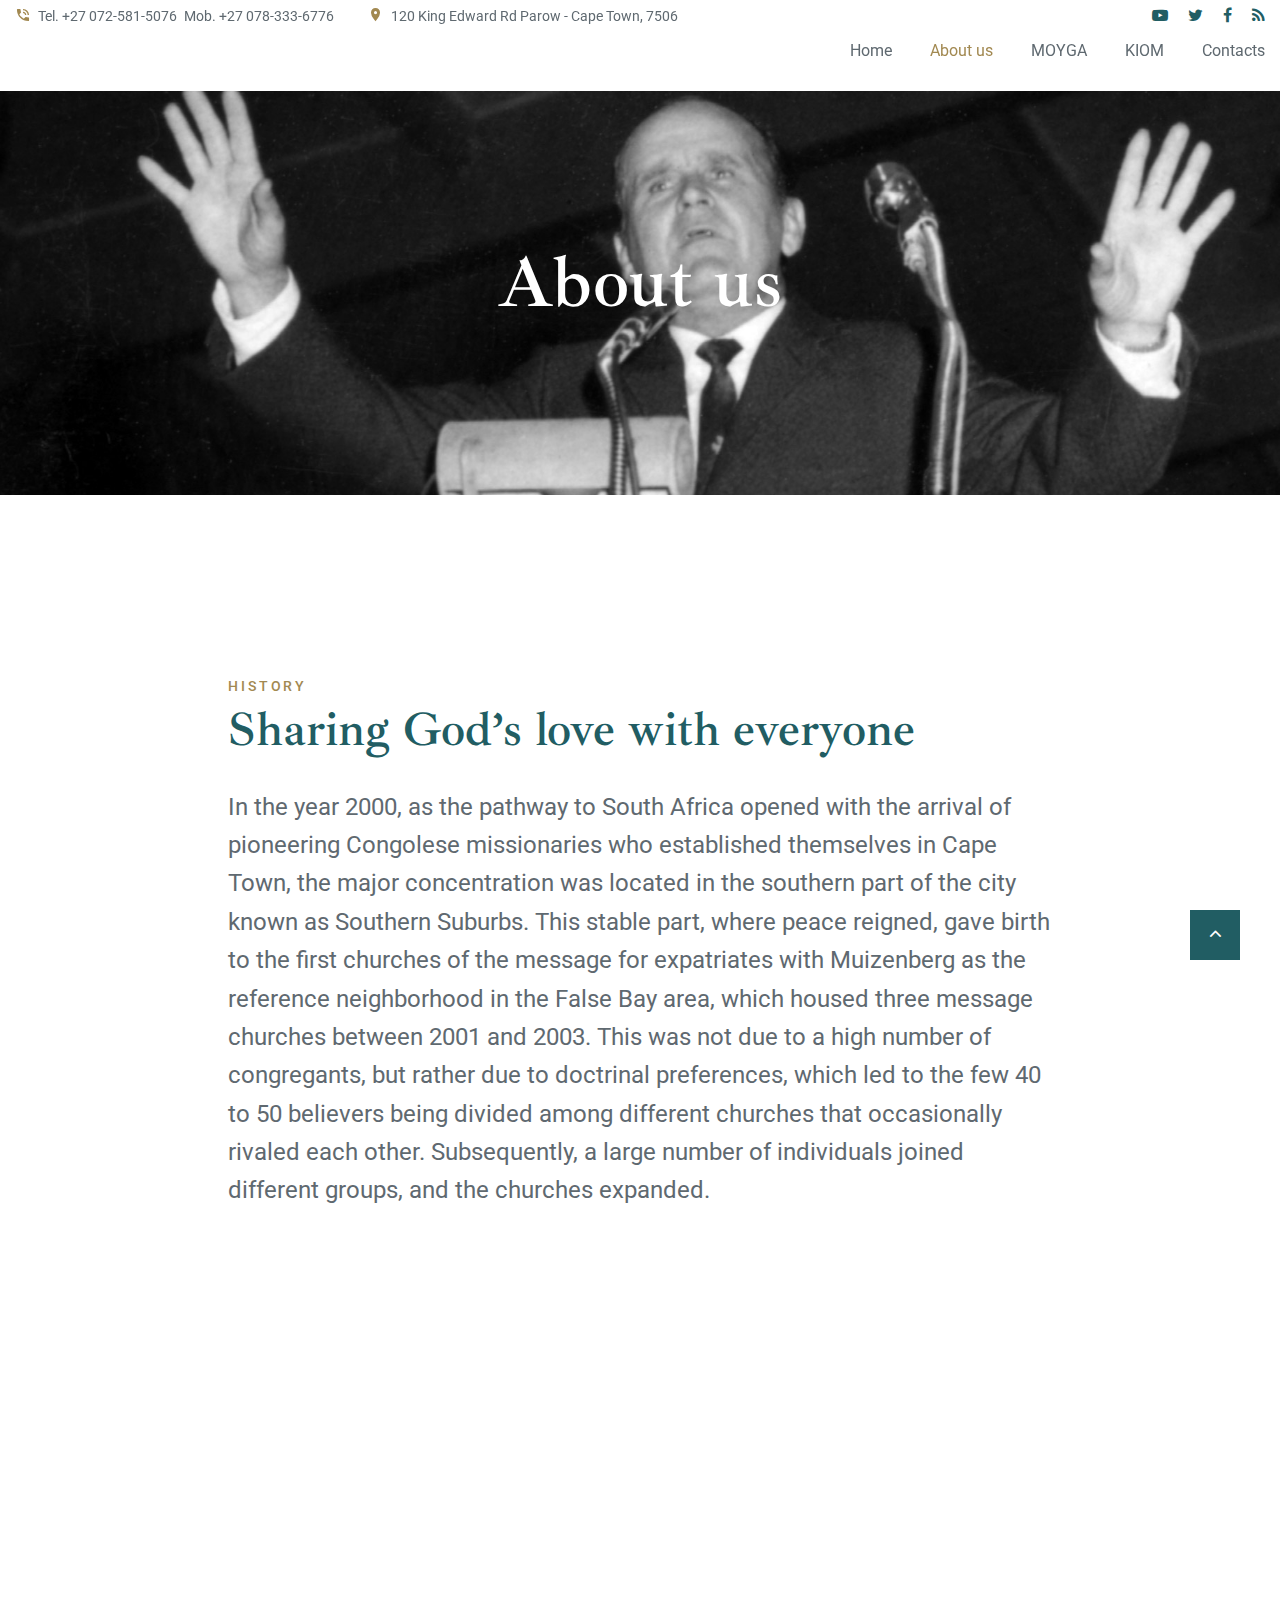
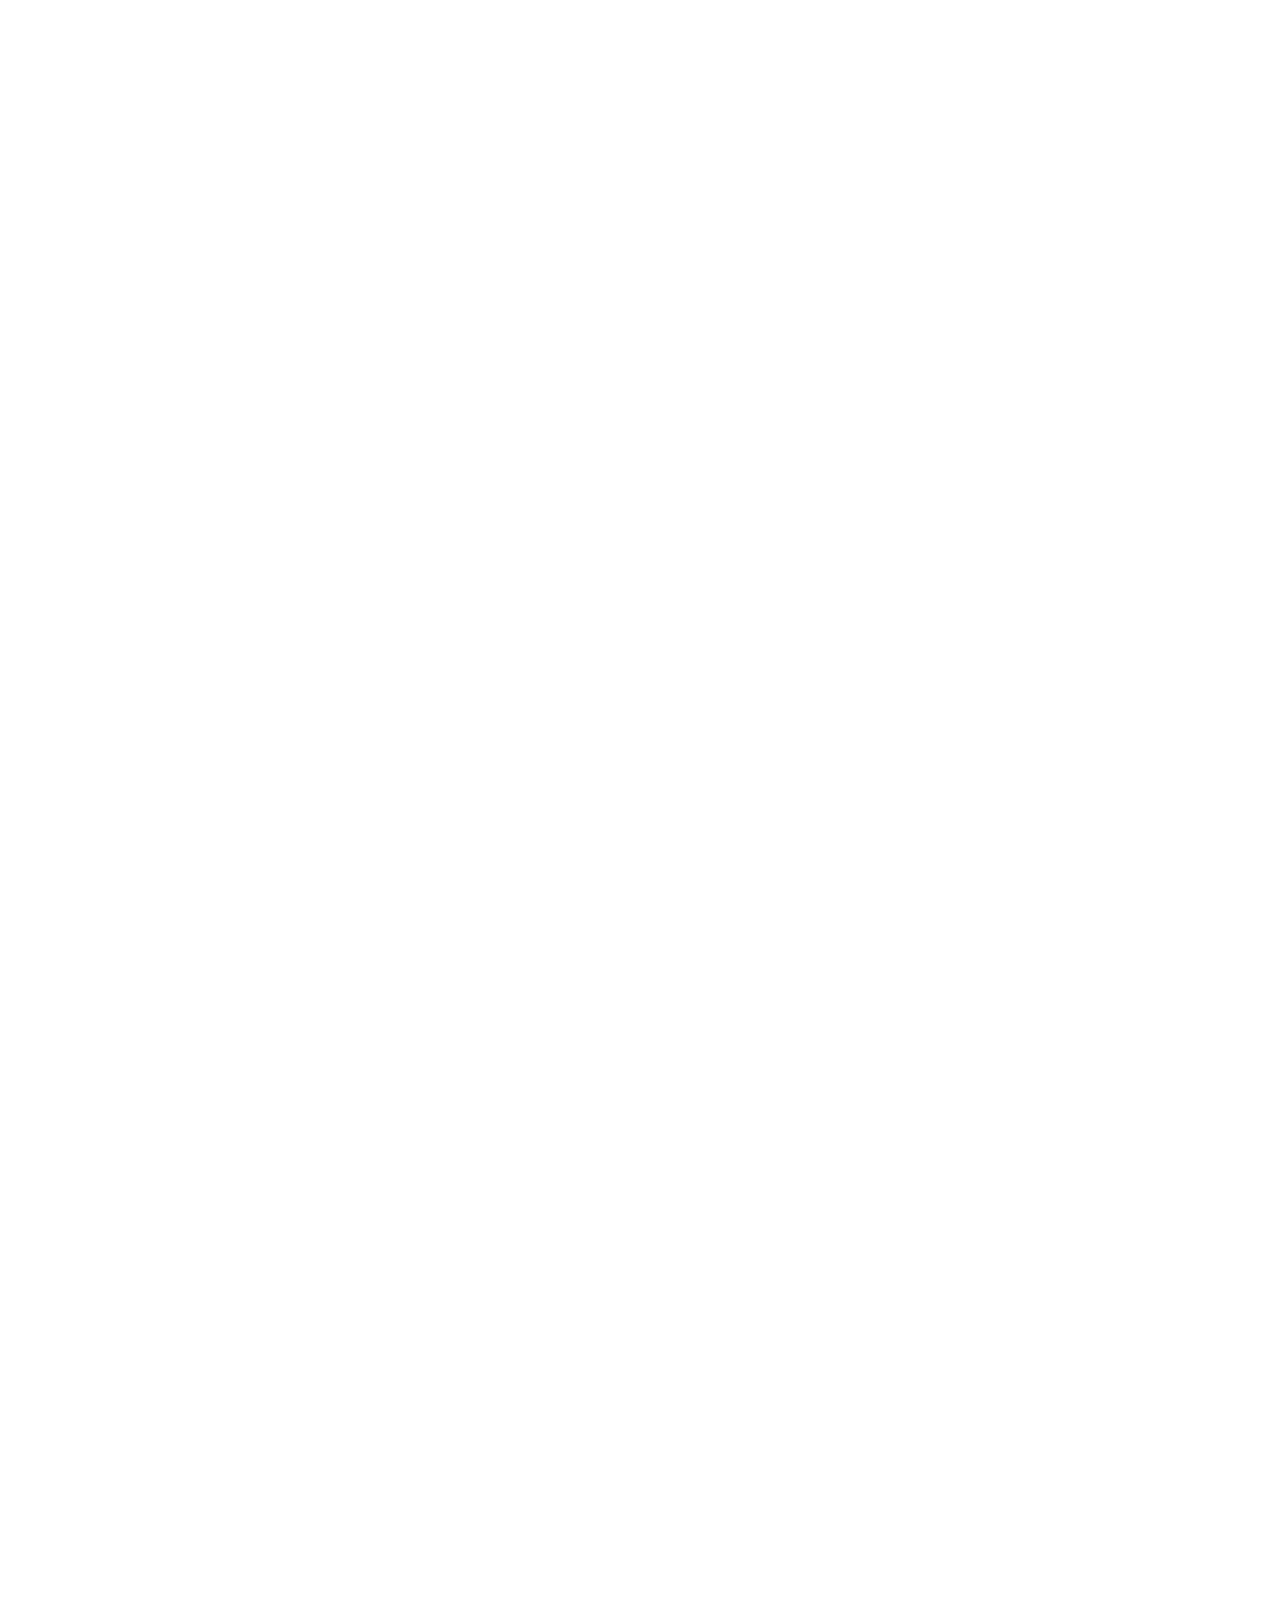
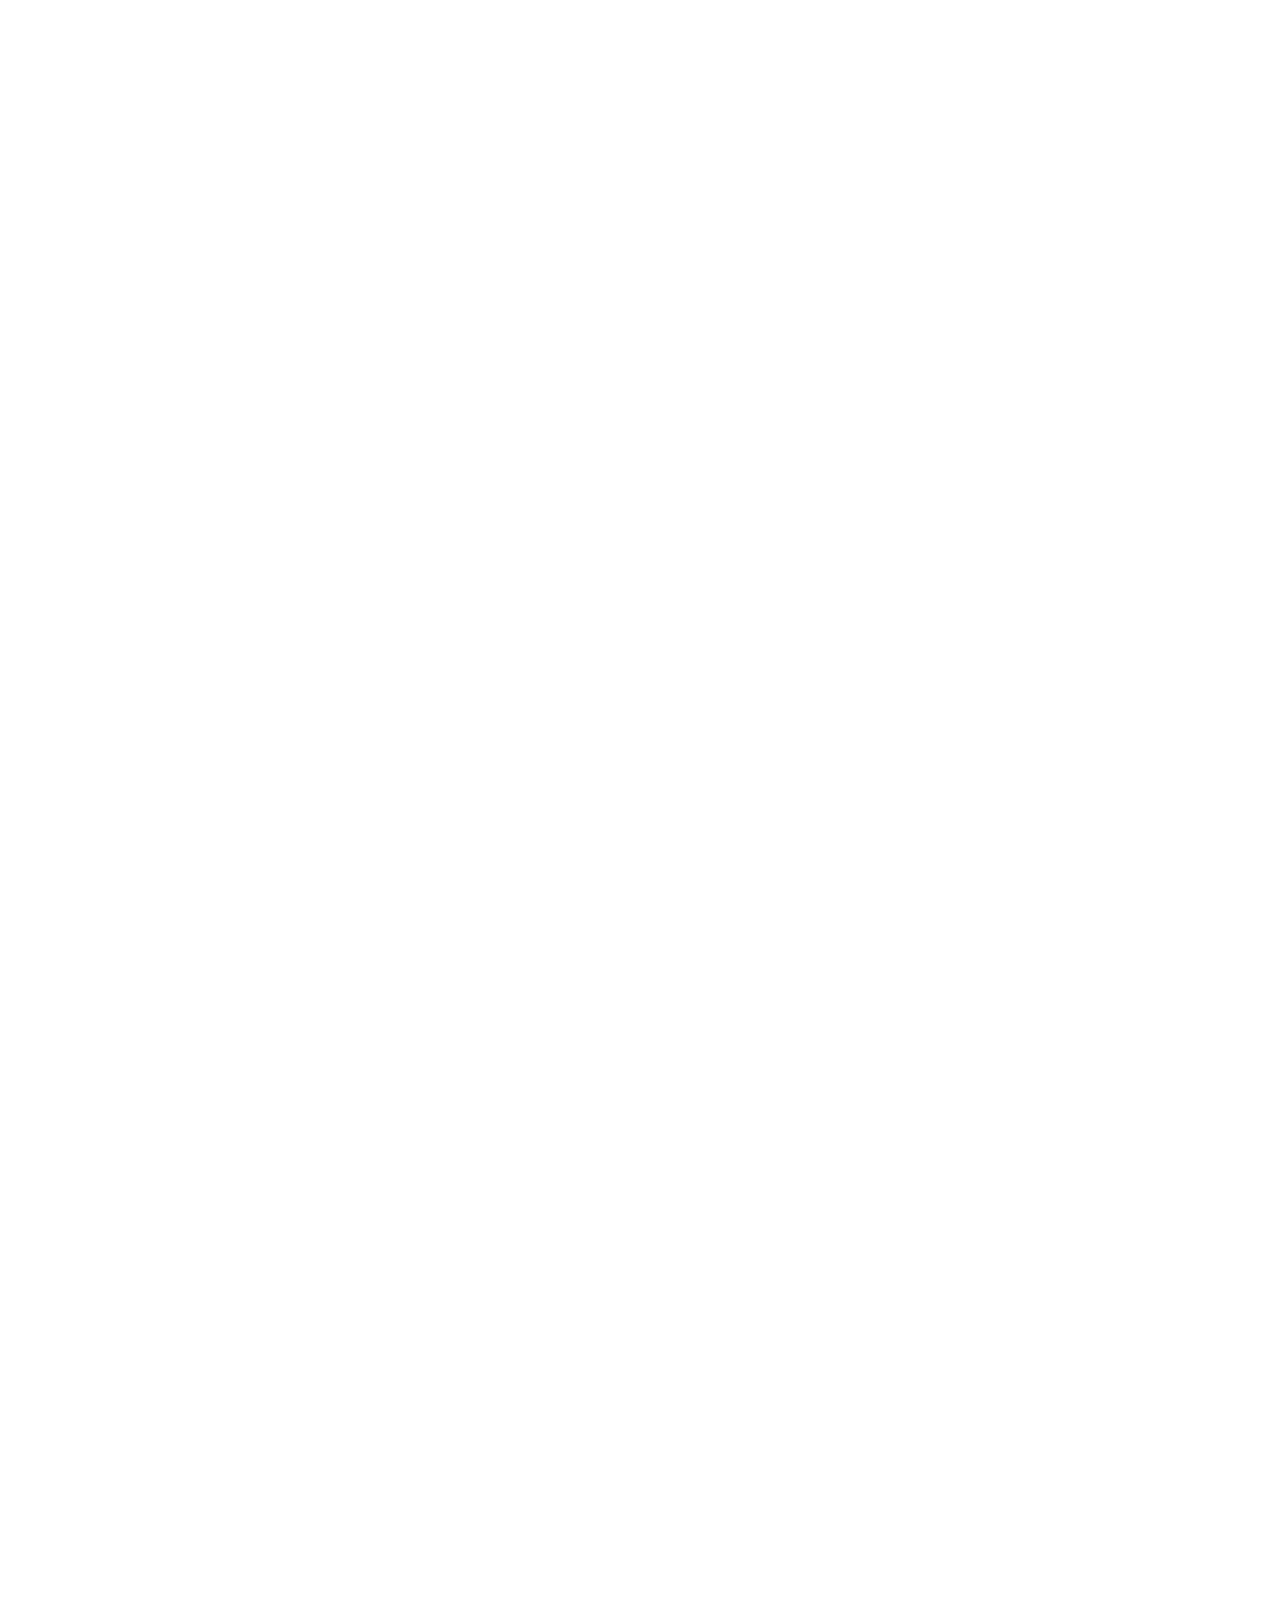
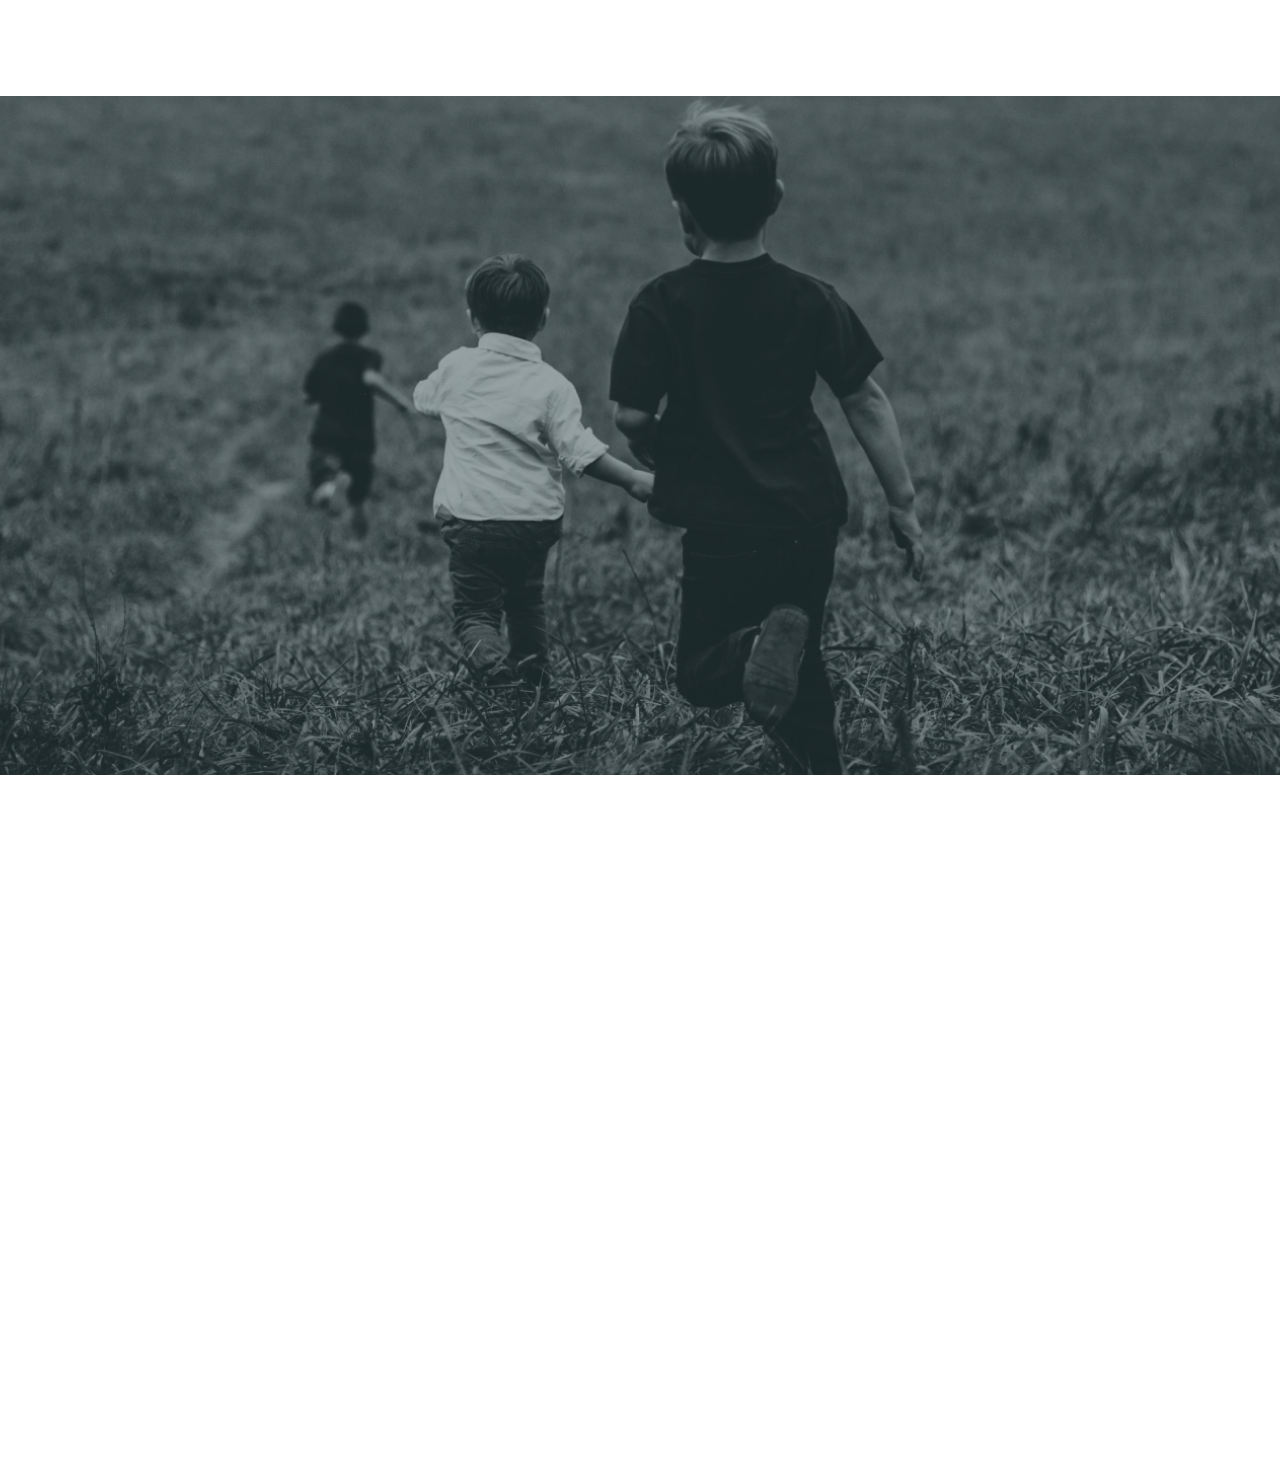
==== commit f5fb634a: "The half way mark" ====
--- a/about-us.html
+++ b/about-us.html
@@ -19,79 +19,77 @@
         <div class="cssload-container">
           <div class="cssload-speeding-wheel"></div>
         </div>
-        <p>Loading...</p>
+        <!--<p>Loading...</p>-->
       </div>
     </div>
     <div class="page">
       <header class="section page-header">
-        <!--RD Navbar-->
-        <div class="rd-navbar-wrap">
-          <nav class="rd-navbar rd-navbar-classic" data-layout="rd-navbar-fixed" data-sm-layout="rd-navbar-fixed" data-md-layout="rd-navbar-fixed" data-md-device-layout="rd-navbar-fixed" data-lg-layout="rd-navbar-static" data-lg-device-layout="rd-navbar-static" data-xl-layout="rd-navbar-static" data-xl-device-layout="rd-navbar-static" data-lg-stick-up-offset="46px" data-xl-stick-up-offset="46px" data-xxl-stick-up-offset="46px" data-lg-stick-up="true" data-xl-stick-up="true" data-xxl-stick-up="true">
-            <div class="rd-navbar-collapse-toggle rd-navbar-fixed-element-1" data-rd-navbar-toggle=".rd-navbar-collapse"><span></span></div>
-            <div class="rd-navbar-aside-outer rd-navbar-collapse">
-              <div class="rd-navbar-aside">
-                <ul class="list-inline list-inline-md">
-                  <li>
-                    <div class="unit unit-spacing-xs align-items-center">
-                      <div class="unit-left"><span class="icon text-middle mdi-phone-in-talk mdi"></span></div>
-                      <div class="unit-body"><a href="tel:+27 072-581-5076">Tel. +27 072-581-5076</a></div> 
-                      <div class="unit-body"><a href="tel:+27 078-333-6776">Mob. +27 078-333-6776</a></div>
-                    </div>
-                  </li>
-                  <li>
-                    <div class="unit unit-spacing-xs align-items-center">
-                      <div class="unit-left"><span class="icon text-middle mdi-map-marker mdi"></span></div>
-                      <div class="unit-body"><a href="#">120 King Edward Rd Parow - Cape Town, 7506
-</a></div>
-                    </div>
-                  </li>
-                </ul>
-                <ul class="social-list">
-                  <li><a href="#"><span class="icon fa fa-youtube-play"></span></a></li>
-                  <li><a href="#"><span class="icon fa fa-twitter"></span></a></li>
-                  <li><a href="#"><span class="icon fa fa-facebook-f"></span></a></li>
-                  <li><a href="#"><span class="icon fa fa-rss"></span></a></li>
-                </ul>
-              </div>
-            </div>
-            <div class="rd-navbar-main-outer">
-              <div class="rd-navbar-main">
-                <!--RD Navbar Panel-->
-                <div class="rd-navbar-panel">
-                  <!--RD Navbar Toggle-->
-                  <button class="rd-navbar-toggle" data-rd-navbar-toggle=".rd-navbar-nav-wrap"><span></span></button>
-                  <!--RD Navbar Brand-->
-                  <div class="rd-navbar-brand">
-                    <!--Brand--><a class="brand" href="index.html"><img class="brand-logo-dark" src="images/logo-default-189x54.png" alt="" width="94" height="27"/><img class="brand-logo-light" src="images/logo-default-189x54.png" alt="" width="94" height="27"/></a>
-                  </div>
-                </div>
-                <div class="rd-navbar-main-element">
-                  <div class="rd-navbar-nav-wrap">
-                    <ul class="rd-navbar-nav">
-                      <li class="rd-nav-item"><a class="rd-nav-link" href="index.html">Home</a>
-                      </li>
-                      <li class="rd-nav-item active"><a class="rd-nav-link" href="about-us.html">About Us</a>
-                      </li>
-                      <!--<li class="rd-nav-item"><a class="rd-nav-link" href="gallery.html">Gallery</a>
-                      </li>-->
-                      <!--<li class="rd-nav-item"><a class="rd-nav-link" href="events.html">Events</a>
-                        <ul class="rd-menu rd-navbar-dropdown">
-                          <li class="rd-dropdown-item"><a class="rd-dropdown-link" href="single-event.html">Single Event</a>
-                          </li>
-                        </ul>
-                      </li>-->
-                      <li class="rd-nav-item"><a class="rd-nav-link" href="contacts.html">Contacts</a>
-                      </li>
-                    </ul>
-                  </div>
-                </div>
-              </div>
-            </div>
-          </nav>
-        </div>
+<!--RD Navbar-->
+<div class="rd-navbar-wrap">
+  <nav class="rd-navbar rd-navbar-classic" data-layout="rd-navbar-fixed" data-sm-layout="rd-navbar-fixed" data-md-layout="rd-navbar-fixed" data-md-device-layout="rd-navbar-fixed" data-lg-layout="rd-navbar-static" data-lg-device-layout="rd-navbar-static" data-xl-layout="rd-navbar-static" data-xl-device-layout="rd-navbar-static" data-lg-stick-up-offset="46px" data-xl-stick-up-offset="46px" data-xxl-stick-up-offset="46px" data-lg-stick-up="true" data-xl-stick-up="true" data-xxl-stick-up="true">
+    <div class="rd-navbar-collapse-toggle rd-navbar-fixed-element-1" data-rd-navbar-toggle=".rd-navbar-collapse"><span></span></div>
+    <div class="rd-navbar-aside-outer rd-navbar-collapse">
+      <div class="rd-navbar-aside">
+        <ul class="list-inline list-inline-md">
+          <li>
+            <div class="unit unit-spacing-xs align-items-center">
+              <div class="unit-left"><span class="icon text-middle mdi-phone-in-talk mdi"></span></div>
+              <div class="unit-body"><a href="tel:+27 072-581-5076">Tel. +27 072-581-5076</a></div> 
+              <div class="unit-body"><a href="tel:+27 078-333-6776">Mob. +27 078-333-6776</a></div>                      
+            </div>
+          </li>
+          <li>
+            <div class="unit unit-spacing-xs align-items-center">
+              <div class="unit-left"><span class="icon text-middle mdi-map-marker mdi"></span></div>
+              <div class="unit-body"><a href="#">120 King Edward Rd Parow - Cape Town, 7506
+            </div>
+          </li>
+        </ul>
+        <ul class="social-list">
+          <li><a href="#"><span class="icon fa fa-youtube-play"></span></a></li>
+          <li><a href="#"><span class="icon fa fa-twitter"></span></a></li>
+          <li><a href="#"><span class="icon fa fa-facebook-f"></span></a></li>
+          <li><a href="#"><span class="icon fa fa-rss"></span></a></li>
+        </ul>
+      </div>
+    </div>
+    <div class="rd-navbar-main-outer">
+      <div class="rd-navbar-main">
+        <!--RD Navbar Panel-->
+        <div class="rd-navbar-panel">
+          <!--RD Navbar Toggle-->
+          <button class="rd-navbar-toggle" data-rd-navbar-toggle=".rd-navbar-nav-wrap"><span></span></button>
+          <!--RD Navbar Brand-->
+          <div class="rd-navbar-brand">
+            <!--Brand<a class="brand" href="index.html"><img class="brand-logo-dark" src="images/logo-default-189x54.png" alt="" width="94" height="27"/><img class="brand-logo-light" src="images/logo-default-189x54.png" alt="" width="94" height="27"/></a>-->
+          </div>
+        </div>
+        <div class="rd-navbar-main-element">
+          <div class="rd-navbar-nav-wrap">
+            <ul class="rd-navbar-nav">
+              <li class="rd-nav-item "><a class="rd-nav-link" href="index.html">Home</a>
+              </li>
+              <li class="rd-nav-item active" ><a class="rd-nav-link" href="about-us.html">About us</a>
+              </li>
+              <li class="rd-nav-item"><a class="rd-nav-link" href="#">MOYGA</a>
+              </li>
+              <li class="rd-nav-item"><a class="rd-nav-link" href="kiom.html">KIOM</a>
+              </li>                
+              <li class="rd-nav-item"><a class="rd-nav-link" href="contacts.html">Contacts</a>
+              </li>
+            </ul>
+          </div>
+        </div>
+      </div>
+    </div>
+  </nav>
+</div>
+
+
+
       </header>
       <!-- Breadcrumbs-->
-      <section class="breadcrumbs-custom bg-image" style="background-image: url(images/breadcrumbs-bg-1.jpg)" data-preset='{"title":"Breadcrumbs","category":"header","reload":false,"id":"breadcrumbs"}'>
+      <section class="breadcrumbs-custom bg-image" style="background-image: url(images/6a775f7a-f93c-432d-b613-b19324ee651e.jpg)" data-preset='{"title":"Breadcrumbs","category":"header","reload":false,"id":"breadcrumbs"}'>
         <div class="container">
           <div class="h1 breadcrumbs-custom-title">About us</div>
           <ul class="breadcrumbs-custom-path">
@@ -108,11 +106,11 @@
               <h2 class="wow fadeInRight" data-wow-delay=".2s">Sharing God’s love with everyone</h2>
               <p class="text-sm wow fadeInUp" data-wow-delay=".3s">In the year 2000, as the pathway to South Africa opened with the arrival of pioneering Congolese missionaries who established themselves in Cape Town, the major concentration was located in the southern part of the city known as Southern Suburbs. This stable part, where peace reigned, gave birth to the first churches of the message for expatriates with Muizenberg as the reference neighborhood in the False Bay area, which housed three message churches between 2001 and 2003. This was not due to a high number of congregants, but rather due to doctrinal preferences, which led to the few 40 to 50 believers being divided among different churches that occasionally rivaled each other. Subsequently, a large number of individuals joined different groups, and the churches expanded.</p>
               <p class="text-sm wow fadeInUp" data-wow-delay=".4s"> As a side note, it was in 2004, upon returning from a missionary trip to Namibia to the people situated in the refugee camps 300 km from Windhoek, that the apostle of the South took the initiative to explore the northern part of Cape Town, which had not been evangelized and was of no interest to anyone due to perceived danger and the inaccessible middle-class residents of the suburb.</p>
-              <p class="text-sm wow fadeInUp" data-wow-delay=".5s">The very first missionary station, Kenos Tabernacle, was established in the Northern Suburbs in 2004, far from the other existing churches (35 km away). It began with door-to-door evangelism, which marked the public launch and the start of public worship services on June 6, 2004, precisely at the corner of Alexandra Street and Tygerberg Street in the spiritually dry community of Parow. Six people participated in this first public service.</p>
-              <p class="text-sm wow fadeInUp" data-wow-delay=".6s">As the story goes of a missionary who visited a dry land, planted a flower, and prayed, it is said that the land later became a hub for exporting beautiful flowers and thrived. This story repeated itself in the community of Parow because, since the establishment of the Kenos Tabernacle, a great door opened for all, even denominations found opportunities to establish themselves in the area.</p>
+              <p class="text-sm wow fadeInUp" data-wow-delay=".5s">The very first missionary station, Kenos TabernacleTabernacle, was established in the Northern Suburbs in 2004, far from the other existing churches (35 km away). It began with door-to-door evangelism, which marked the public launch and the start of public worship services on June 6, 2004, precisely at the corner of Alexandra Street and Tygerberg Street in the spiritually dry community of Parow. Six people participated in this first public service.</p>
+              <p class="text-sm wow fadeInUp" data-wow-delay=".6s">As the story goes of a missionary who visited a dry land, planted a flower, and prayed, it is said that the land later became a hub for exporting beautiful flowers and thrived. This story repeated itself in the community of Parow because, since the establishment of the Kenos TabernacleTabernacle, a great door opened for all, even denominations found opportunities to establish themselves in the area.</p>
               <p class="text-sm wow fadeInUp" data-wow-delay=".7s">Similar to when David defeated Goliath and all of Israel took courage and launched an assault on the Philistines, fear left many individuals, and they joined the area to settle. To this day, the community of Parow is filled with over 50 expatriate churches, both denominational and message-based. The Northern Suburbs now host a large number of churches from the city, while the community of Muizenberg, where pioneers once.</p>
-              <p class="text-sm wow fadeInUp" data-wow-delay=".8s">flocked, has no active church left and has spiritually dried up, although it remains physically prestigious. The new center of radiant blessings has become the Parow neighborhood, where God has also rewarded the Kenos Tabernacle with its own place and is the very first expatriate church to build its own temple, remaining unaffiliated with existing trends in Congo or elsewhere. It is highly independent in its programs and schedule, and furthermore, it was unanimously dedicated by locals and expatriates in 2017.
-              <p class="text-sm wow fadeInUp" data-wow-delay=".9s">Kenos is part of the history of beginnings, firstborns, pioneers, and scouts, thanks to the faith, courage, and visionary spirit to do new things instead of imitating what has already been done, to preach new things instead of repeating what others say, to take new paths instead of easily following the previously paved ones, and finally, to write its own story without clinging to the stories of others.</p>
+              <p class="text-sm wow fadeInUp" data-wow-delay=".8s">flocked, has no active church left and has spiritually dried up, although it remains physically prestigious. The new center of radiant blessings has become the Parow neighborhood, where God has also rewarded the Kenos TabernacleTabernacle with its own place and is the very first expatriate church to build its own temple, remaining unaffiliated with existing trends in Congo or elsewhere. It is highly independent in its programs and schedule, and furthermore, it was unanimously dedicated by locals and expatriates in 2017.
+              <p class="text-sm wow fadeInUp" data-wow-delay=".9s">Kenos Tabernacleis part of the history of beginnings, firstborns, pioneers, and scouts, thanks to the faith, courage, and visionary spirit to do new things instead of imitating what has already been done, to preach new things instead of repeating what others say, to take new paths instead of easily following the previously paved ones, and finally, to write its own story without clinging to the stories of others.</p>
               <p class="text-sm wow fadeInUp" data-wow-delay=".10s">Our slogan remains, "a small people with a great God," symbolizing humility and modesty while quietly carrying out work, similar to the sun that illuminates the earth without making any noise.</p>
             </p>
             
@@ -195,7 +193,7 @@
                     <div class="footer-title">Who We Are</div>
                     <ul class="nav-list">
                       <li><a href="about-us.html">About Us</a></li>
-                      <!--<li><a href="ministries.html">Ministries</a></li>-->
+                      <li><a href="kiom.html">KIOM</a></li>
                       <!--<li><a href="gallery.html">Gallery</a></li>-->
                       <li><a href="contacts.html">Contacts</a></li>
                     </ul>
@@ -241,12 +239,9 @@
           <div class="container">
             <div class="row row-xl-40">
               <div class="col-12 wow fadeInUp" data-wow-delay=".2s">
-                <p>OPERATIONS:<br>
- 
-1.	Cost: to find a very cost-effective way to move around in the mission and to never be a burden to the people receiving the gospel which is free of charge.  
- <br>
-2.	Finance: The main Source is autonomous support by the missionary himself, Secondly by the Church that will have a missionary funds account established, thirdly by sponsors that will be willing to join and support financially the missions, and fourthly by volunteers willing to support the missions as call out will always be announced in advance.  
-</p>
+                <a href="http://www.lonewolvesdigital.com">
+                  <img src="images/logo.png" alt="Wolf Icon" style="width:20px;height:20px;vertical-align:middle;">Made by Lone Wolves Digital</a>
+              
               </div>
               <div class="col-12 wow fadeInUp" data-wow-delay=".4s">
                 <p class="rights"><span>&copy;&nbsp; </span><span class="copyright-year"></span><span>&nbsp;</span><span>KENOS</span><span>.&nbsp;</span><span>All Rights Reserved.</span></p>
--- a/css/style.css
+++ b/css/style.css
@@ -4390,7 +4390,7 @@
 }
 
 /** @section Preloader */
-.preloader {
+/**.preloader {
 	position: fixed;
 	left: 0;
 	top: 0;
@@ -4440,7 +4440,7 @@
 	100% {
 		transform: rotate(360deg);
 	}
-}
+}*/
 
 /** @section ToTop */
 .ui-to-top {
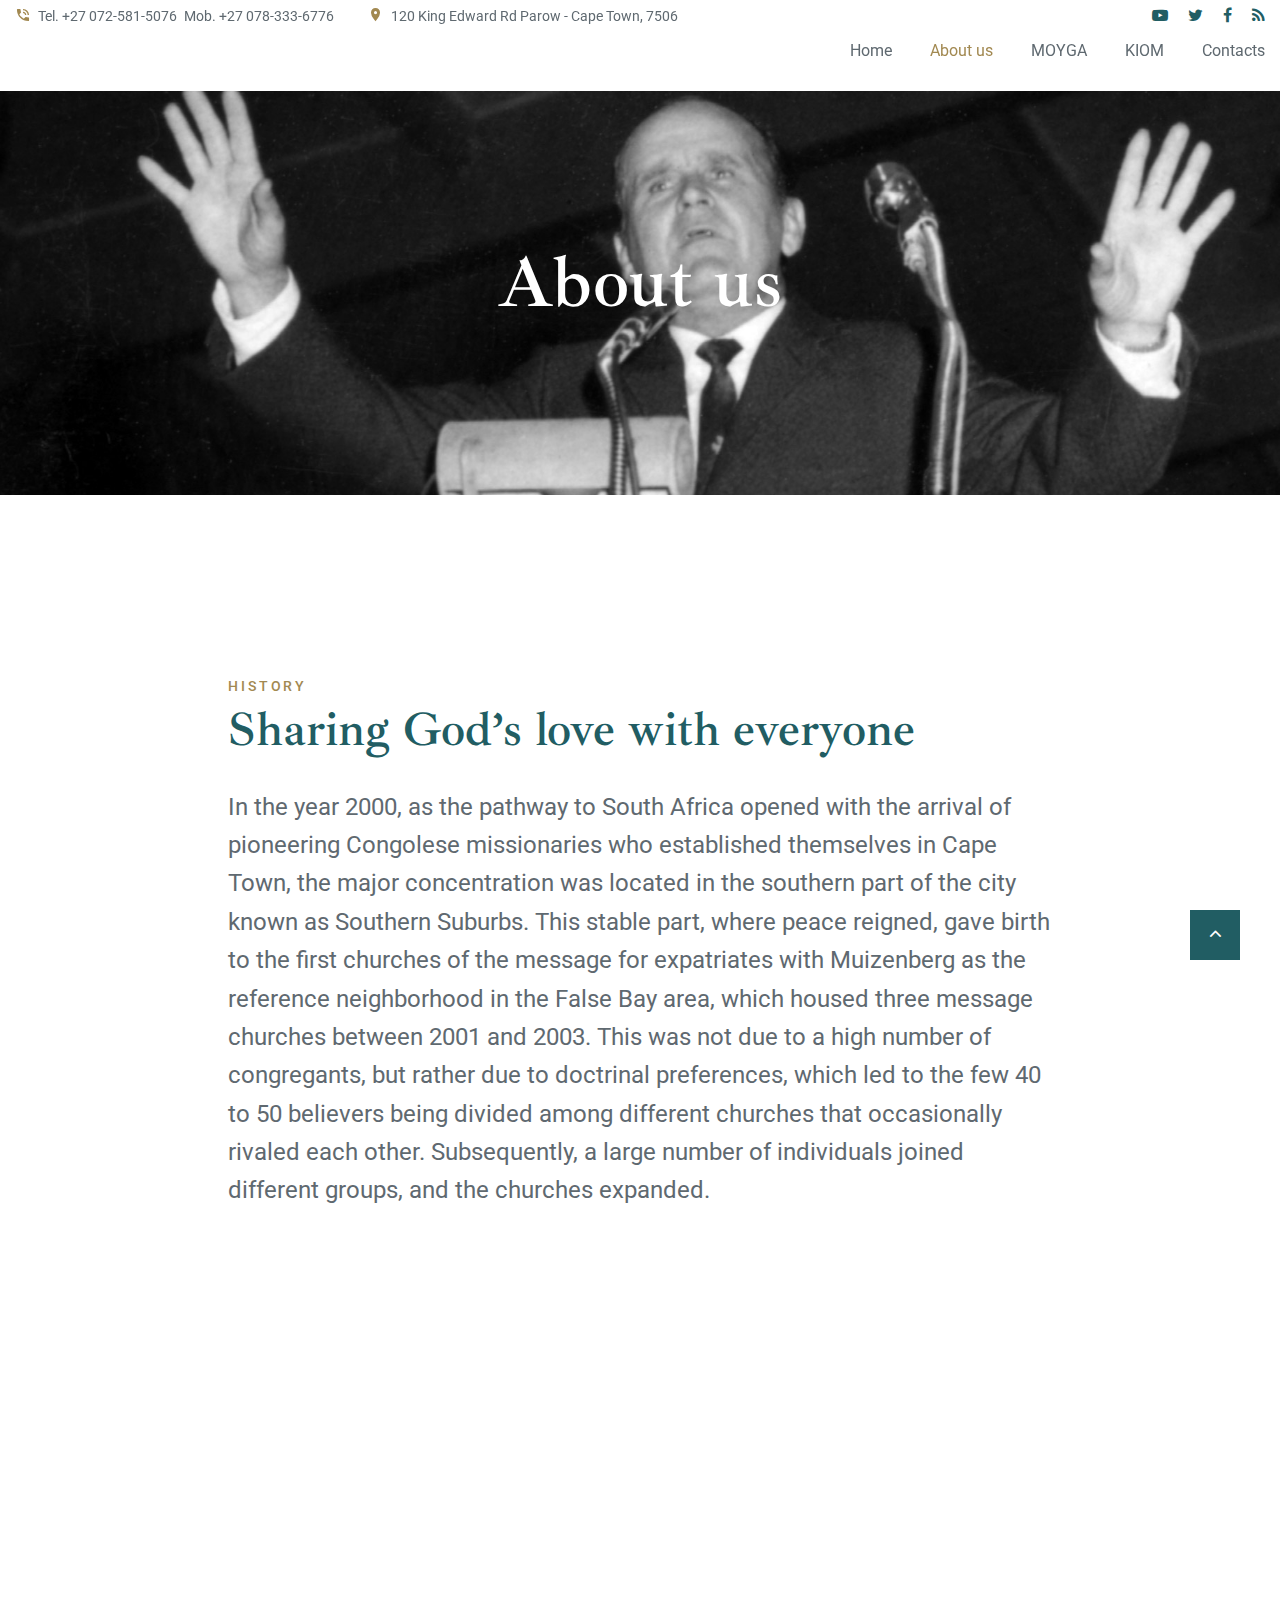
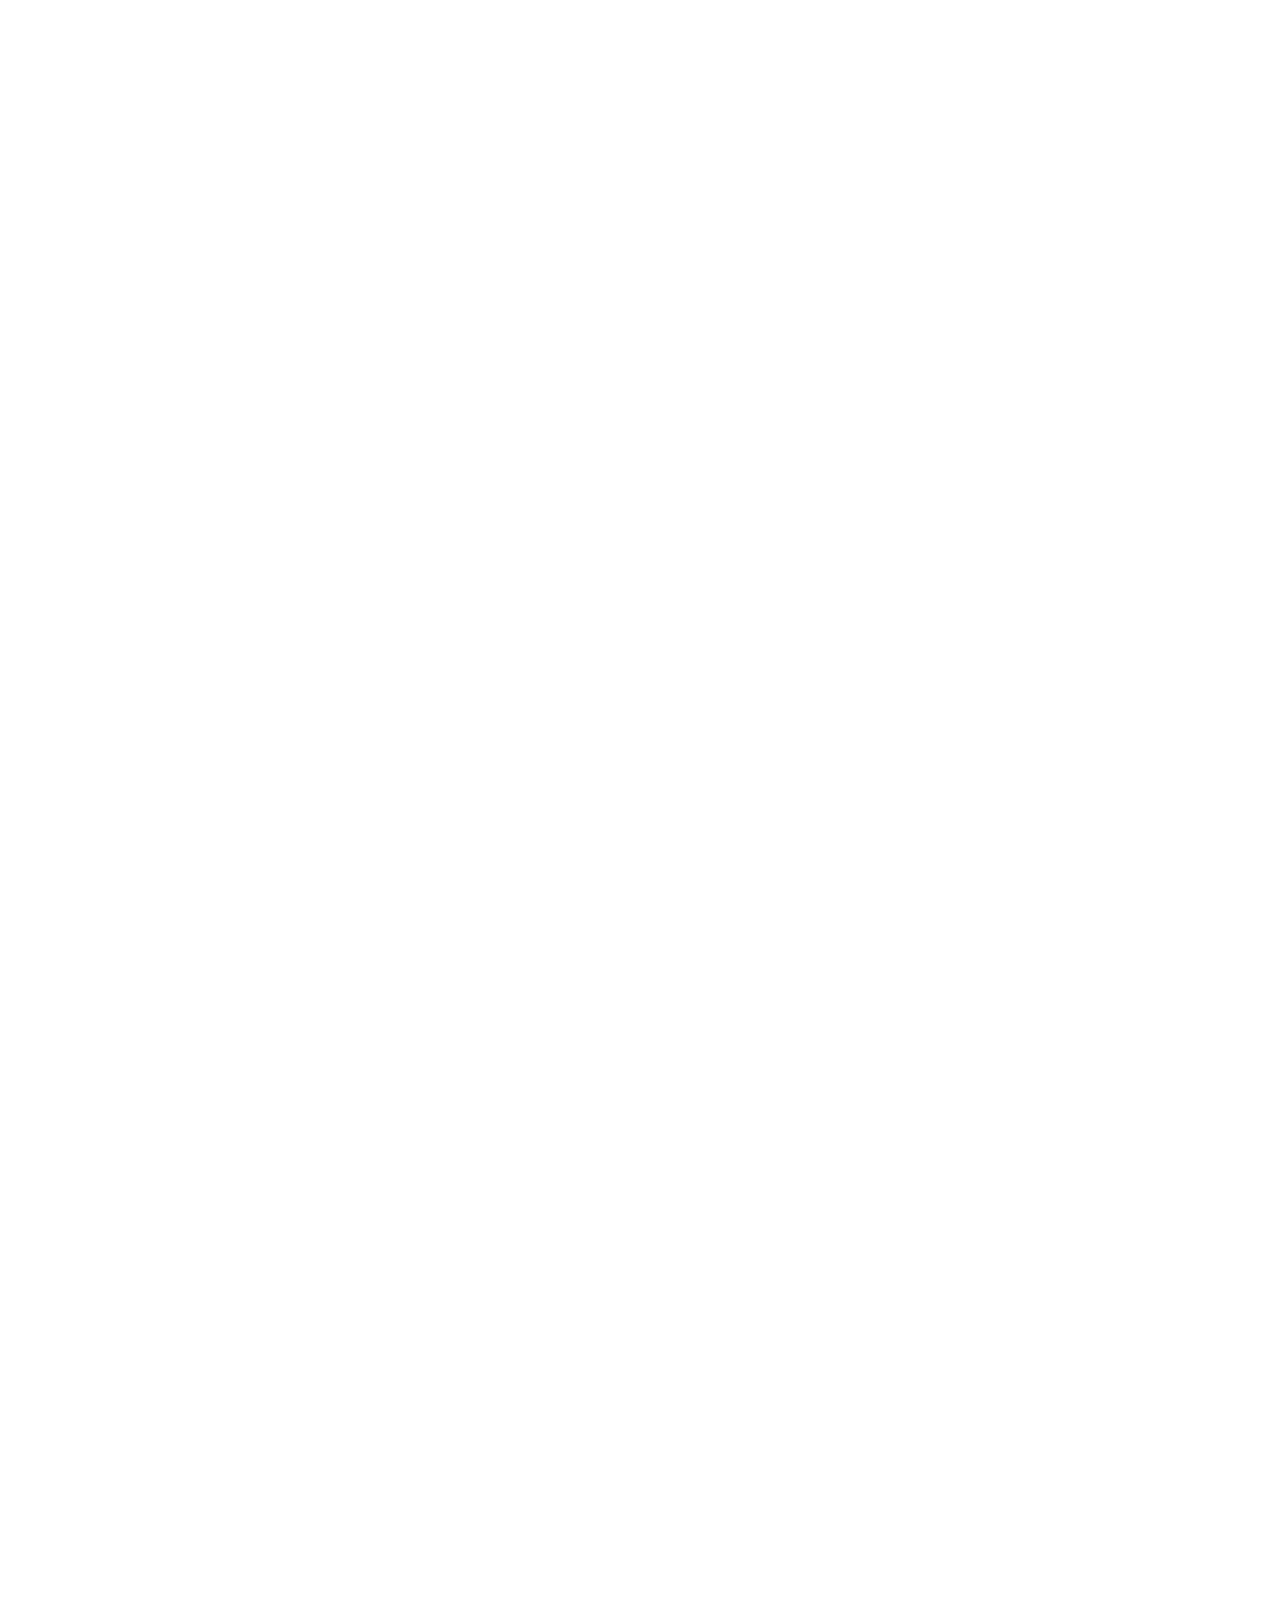
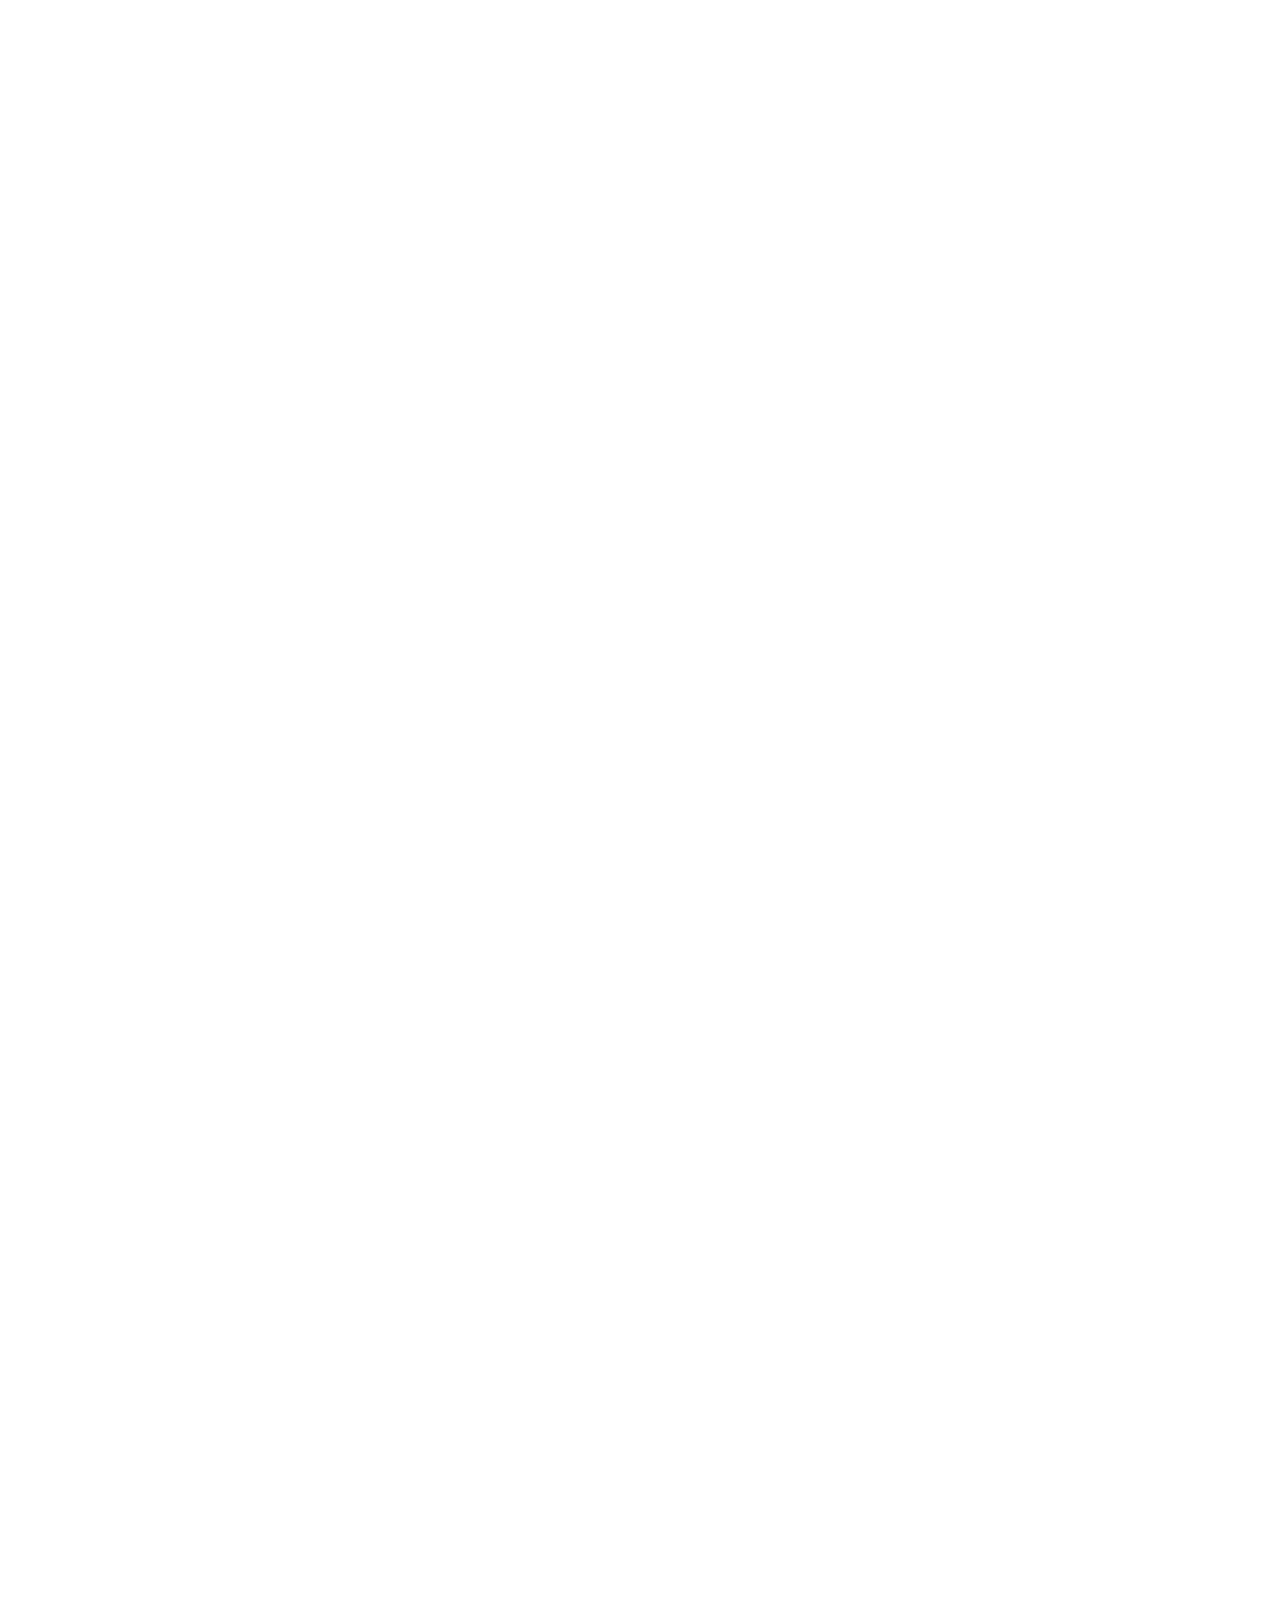
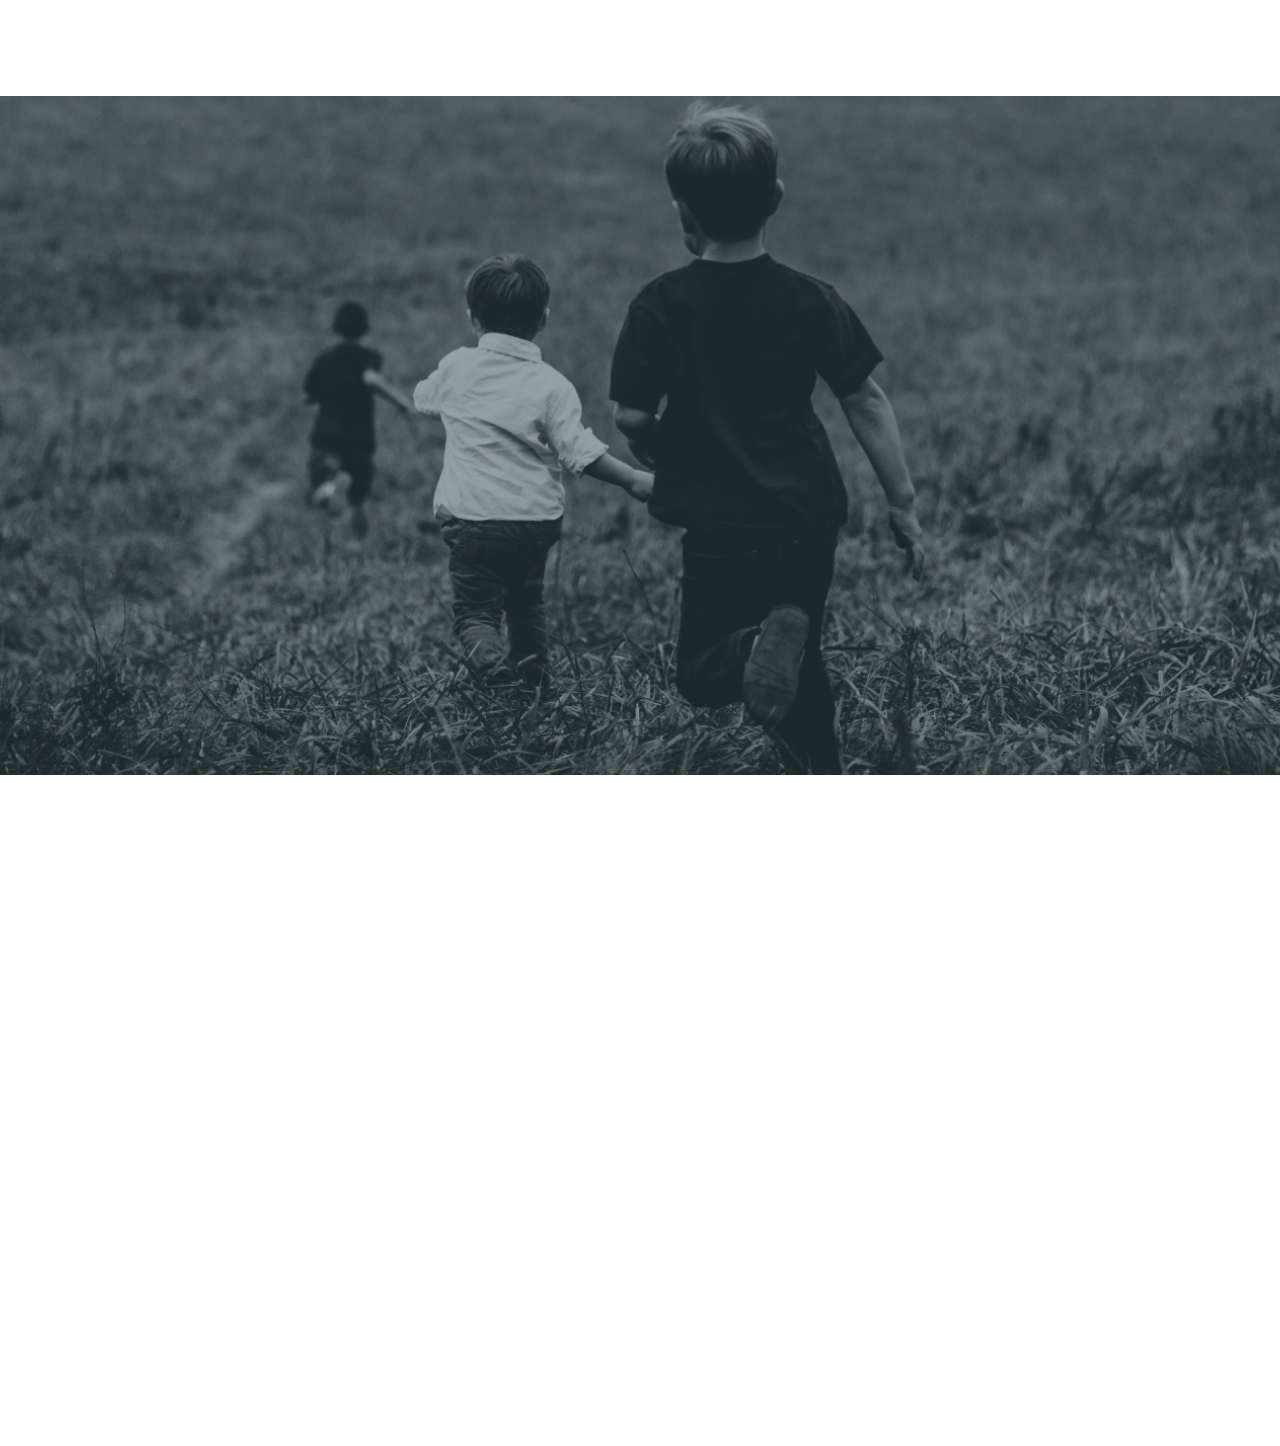
==== commit f694b106: "KIOM articles removal & footer contact edited" ====
--- a/about-us.html
+++ b/about-us.html
@@ -220,10 +220,10 @@
               </div>
               <div class="col-lg-5 inset-right-100 wow fadeInRight" data-wow-delay=".3s">
                 <div class="footer-title">Contact us</div>
-                <ul class="contact-list">
-                  <li>120 King Edward Rd Parow - Cape Town, 7506 
-                     Questions? Please write us at:<a class="link-secondary" href="mailto:#">davimuz@googlemail.com</a></li>
-                  <li><span>Call us:</span><a class="phone" href="tel:#">+27 725815076 </a></li>
+                <ul class="contact-list offset-xl-50">
+                  <li>120 King Edward Rd Parow - Cape Town, 7506</li>
+                  <li><a class="phone ml-0" href="tel:#">Cellular: +27 725815076 </a></li>
+                  <li><a class="ml-0 link-secondary" href="mailto:davimuz@googlemail.com">davimuz@googlemail.com</a></li>
                 </ul>
                 <ul class="social-list">
                   <li><a href="#"><span class="icon fa fa-youtube-play"></span></a></li>
